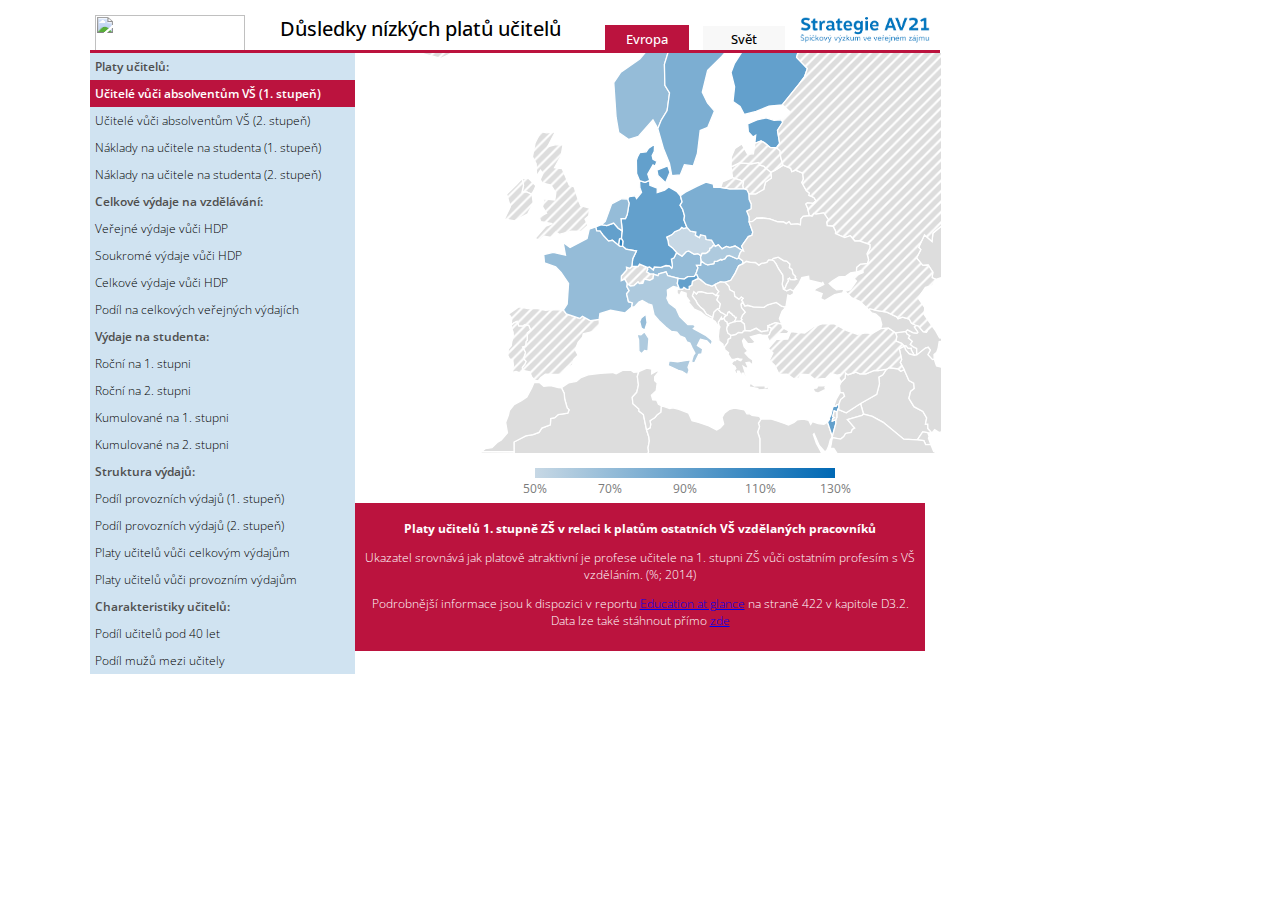
==== index.html @ c93b8571 "editace podle Dana" ====
﻿<html>
<head>
<meta charset="utf-8">
<title>IDEA pro volby - Důsledky nízkých platů učitelů</title>

<!-- loading jQuery and D3
<script type="text/javascript" src="https://code.jquery.com/jquery-3.1.1.min.js"></script>
<script type="text/javascript" src="https://d3js.org/d3.v4.min.js"></script>
 -->
<script type="text/javascript" src="jquery-3.1.1.js"></script>
<script type="text/javascript" src="d3.js"></script>


<!-- loading chart source code and data-->
<script type="text/javascript" src="data.js"></script>
<script type="text/javascript" src="src/chart.js"></script>


<!-- Google Font -->
<link href='https://fonts.googleapis.com/css?family=Open+Sans:300,400,700' rel='stylesheet' type='text/css'>

<!-- CSS files -->
<link rel="stylesheet" type="text/css" href="src/page.css">
<link rel="stylesheet" type="text/css" href="src/svg.css">

</head>
<body onload="LoadMap_First()">
	  <h1 id="title">Důsledky nízkých platů učitelů</h1>
  <!-- <h2 class="subtitle">First phase of McWages project</h2>
	<h3 class="credit">Interaktivní vizualizace postavená na datech organizace OECD</h3> -->

<a href="http://idea.cerge-ei.cz/" target="_blank"><img id="logo" src="IDEA.png"/></a>
<a href="http://av21.avcr.cz/" target="_blank"><img id="logo2" src="justStrategyWhite.png"/></a>
	<div id="controls">

		<div id="menu">
			<div id="divZoom">
				<a id="linkEurope" href="javascript:void(0);" onclick="TransformZoom(-2000,-1150,5, 'Evropa');" class="selected">Evropa</a>
				<a id="linkWorld" href="javascript:void(0);" onclick="TransformZoom(-59,-150,1.15, 'Svět');">Svět</a>
		</div>
	<div id='tltp'></div>

	</div>


</div>
<div id="verticalLine"></div>
<div id="main">
	<div id="sideMenu">
		<p>Platy učitelů: </p>
		<a id="a_relativeSalary1" href="javascript:void(0);" onclick="changeVar('relativeSalary1')">Učitelé vůči absolventům VŠ (1. stupeň)</a>
		<a id="a_relativeSalary2" href="javascript:void(0);" onclick="changeVar('relativeSalary2')">Učitelé vůči absolventům VŠ (2. stupeň)</a>
		<a id="a_teacherExp1" href="javascript:void(0);" onclick="changeVar('teacherExp1')">Náklady na učitele na studenta (1. stupeň)</a>
		<a id="a_teacherExp2" href="javascript:void(0);" onclick="changeVar('teacherExp2')">Náklady na učitele na studenta (2. stupeň)</a>
		<p>Celkové výdaje na vzdělávání: </p>
		<a id="a_publicExp" href="javascript:void(0);" onclick="changeVar('publicExp')">Veřejné výdaje vůči HDP</a>
		<a id="a_privateExp" href="javascript:void(0);" onclick="changeVar('privateExp')">Soukromé výdaje vůči HDP</a>
		<a id="a_totalExp" href="javascript:void(0);" onclick="changeVar('totalExp')">Celkové výdaje vůči HDP</a>
		<a id="a_educExpSh" href="javascript:void(0);" onclick="changeVar('educExpSh')">Podíl na celkových veřejných výdajích</a>
		<p>Výdaje na studenta: </p>
		<a id="a_studentYearExp1" href="javascript:void(0);" onclick="changeVar('studentYearExp1')">Roční na 1. stupni</a>
		<a id="a_studentYearExp2" href="javascript:void(0);" onclick="changeVar('studentYearExp2')">Roční na 2. stupni</a>
		<a id="a_studentCumExp1"  href="javascript:void(0);" onclick="changeVar('studentCumExp1')">Kumulované na 1. stupni</a>
		<a id="a_studentCumExp2" href="javascript:void(0);" onclick="changeVar('studentCumExp2')">Kumulované na 2. stupni</a>
		<p>Struktura výdajů: </p>
		<a id="a_currentExpSh1" href="javascript:void(0);" onclick="changeVar('currentExpSh1')">Podíl provozních výdajů (1. stupeň)</a>
		<a id="a_currentExpSh2" href="javascript:void(0);" onclick="changeVar('currentExpSh2')">Podíl provozních výdajů (2. stupeň)</a>
		<a id="a_teacherExpSh" href="javascript:void(0);" onclick="changeVar('teacherExpSh')">Platy učitelů vůči celkovým výdajům</a>
		<a id="a_teacherCurrentSh" href="javascript:void(0);" onclick="changeVar('teacherCurrentSh')">Platy učitelů vůči provozním výdajům</a>
		<p>Charakteristiky učitelů: </p>
		<a id="a_ageBelow40" href="javascript:void(0);" onclick="changeVar('ageBelow40')">Podíl učitelů pod 40 let</a>
		<!-- <a id="a_age30_39" href="javascript:void(0);" onclick="changeVar('age30_39')">Podíl učitelů 30 a 39 lety</a> -->
		<a id="a_maleSh" href="javascript:void(0);" onclick="changeVar('maleSh')">Podíl mužů mezi učitely</a>
	</div>

	<div id="chartContainer">


		<svg height="10" width="10" xmlns="http://www.w3.org/2000/svg" version="1.1">
			<defs>
				<pattern id="diagonalHatch" patternUnits="userSpaceOnUse" width="4" height="4">
				  <path d="M-1,1 l2,-2
				           M0,4 l4,-4
				           M3,5 l2,-2"
				        style="stroke:#DDDDDD; stroke-width:2" />
				</pattern>

			</defs>
		</svg>

	<div id="tltpflt"></div>
	<svg id="svgMap" viewBox="0 0 1024 768">
	<defs id="defs">
	</defs>

		<g id="gContainer" , style="{pointer-events:all;}]">
 		<rect id="container"></rect>
			<g id="mapGroup">
	    		<path id="AE" title="United Arab Emirates" class="state" d="M619.87,393.72L620.37,393.57L620.48,394.41L622.67,393.93L624.99,394.01L626.68,394.1L628.6,392.03L630.7,390.05L632.47,388.15L633,389.2L633.38,391.64L631.95,391.65L631.72,393.65L632.22,394.07L630.95,394.67L630.94,395.92L630.12,397.18L630.05,398.39L629.48,399.03L621.06,397.51L619.98,394.43z" />
	    		<path id="AF" title="Afghanistan" class="state"
				d="M646.88,356.9L649.74,358.2L651.85,357.74L652.44,356.19L654.65,355.67L656.23,354.62L656.79,351.83L659.15,351.15L659.59,349.9L660.92,350.84L661.76,350.95L663.32,350.98L665.44,351.72L666.29,352.14L668.32,351.02L669.27,351.69L670.17,350.09L671.85,350.16L672.28,349.64L672.58,348.21L673.79,346.98L675.3,347.78L675,348.87L675.85,349.04L675.58,351.99L676.69,353.14L677.67,352.4L678.92,352.06L680.66,350.49L682.59,350.75L685.49,350.75L685.99,351.76L684.35,352.15L682.93,352.8L679.71,353.2L676.7,353.93L675.06,355.44L675.72,356.9L676.05,358.6L674.65,360.03L674.77,361.33L674,362.55L671.33,362.44L672.43,364.66L670.65,365.51L669.46,367.51L669.61,369.49L668.51,370.41L667.48,370.11L665.33,370.54L665.03,371.45L662.94,371.45L661.38,373.29L661.28,376.04L657.63,377.37L655.68,377.09L655.11,377.79L653.44,377.39L650.63,377.87L645.94,376.23L648.48,373.3L648.25,371.2L646.13,370.65L645.91,368.56L644.99,365.92L646.19,364.09L644.97,363.6L645.74,361.15z" />
	    		<path id="AL" title="Albania" class="state" d="M532.98,334.66L532.63,335.93L533.03,337.52L534.19,338.42L534.13,339.39L533.22,339.93L533.05,341.12L531.75,342.88L531.27,342.63L531.22,341.83L529.66,340.6L529.42,338.85L529.66,336.32L530.04,335.16L529.57,334.57L529.38,333.38L530.6,331.51L530.77,332.23L531.53,331.89L532.13,332.91L532.8,333.29z" />
	    		<path id="AM" title="Armenia" class="state" d="M597.45,337.5L601.35,336.92L601.93,337.9L603,338.54L602.43,339.46L603.93,340.72L603.14,341.88L604.33,342.87L605.59,343.46L605.65,345.96L604.63,346.06L603.49,343.98L603.5,343.43L602.26,343.44L601.43,342.46L600.85,342.56L599.74,341.5L597.66,340.59L597.93,338.8z" />
	    		<path id="AO" title="Angola" class="state"
				d="M521.03,479.78l0.69,2.09l0.8,1.68l0.64,0.91l1.07,1.47l1.85,-0.23l0.93,-0.4l1.55,0.4l0.42,-0.7l0.7,-1.64l1.74,-0.11l0.15,-0.49l1.43,-0.01l-0.24,1.01l3.4,-0.02l0.05,1.77l0.57,1.09l-0.41,1.7l0.21,1.74l0.94,1.05l-0.15,3.37l0.69,-0.26l1.22,0.07l1.74,-0.42l1.28,0.17l0.3,0.88l-0.32,1.38l0.49,1.34l-0.42,1.07l0.24,0.99l-5.84,-0.04l-0.13,9.16l1.89,2.38l1.83,1.82l-5.15,1.19l-6.79,-0.41l-1.94,-1.4l-11.37,0.13l-0.42,0.21l-1.67,-1.32l-1.82,-0.09l-1.68,0.5l-1.35,0.56l-0.26,-1.83l0.39,-2.55l0.97,-2.65l0.15,-1.24l0.91,-2.59l0.67,-1.17l1.61,-1.87l0.9,-1.27l0.29,-2.11l-0.15,-1.61l-0.84,-1.01l-0.75,-1.72l-0.69,-1.69l0.15,-0.59l0.86,-1.12l-0.85,-2.72l-0.57,-1.88l-1.4,-1.77l0.27,-0.54l1.16,-0.38l0.81,0.05l0.98,-0.34L521.03,479.78zM510.12,479.24l-0.71,0.3l-0.75,-2.1l1.13,-1.21l0.85,-0.47l1.05,0.96l-1.02,0.59l-0.46,0.72L510.12,479.24z" />
	    		<path id="AR" title="Argentina" class="state"
				d="M291.6,648.91l-2.66,0.25l-1.43,-1.73l-1.69,-0.13l-3,0l0,-10.57l1.08,2.15l1.4,3.53l3.65,2.87l3.93,1.21L291.6,648.91zM293.1,526.47l1.65,2.18l1.09,-2.43l3.2,0.12l0.45,0.64l5.15,4.94l2.29,0.46l3.43,2.26l2.89,1.2l0.4,1.36l-2.76,4.73l2.83,0.85l3.15,0.48l2.22,-0.5l2.54,-2.4l0.46,-2.74l1.39,-0.59l1.41,1.79l-0.06,2.49l-2.36,1.73l-1.88,1.28l-3.16,3.08l-3.74,4.37l-0.7,2.59l-0.75,3.37l0.03,3.3l-0.61,0.74l-0.22,2.17l-0.19,1.76l3.56,2.91l-0.38,2.37l1.75,1.51l-0.14,1.7l-2.69,4.52l-4.16,1.91l-5.62,0.75l-3.08,-0.36l0.59,2.15l-0.57,2.72l0.52,1.85l-1.68,1.3l-2.87,0.51l-2.7,-1.35l-1.08,0.97l0.39,3.71l1.89,1.14l1.54,-1.19l0.84,1.96l-2.58,1.18l-2.25,2.38l-0.41,3.91l-0.66,2.11l-2.65,0.01l-2.2,2.04l-0.8,3.01l2.76,2.98l2.68,0.83l-0.96,3.73l-3.31,2.38l-1.82,5.03l-2.56,1.72l-1.15,2.06l0.91,4.64l1.87,2.63l-1.18,-0.23l-2.6,-0.71l-6.78,-0.61l-1.16,-2.63l0.05,-3.33l-1.87,0.28l-0.99,-1.6l-0.25,-4.6l2.15,-1.88l0.89,-2.68l-0.33,-2.11l1.49,-3.52l1.02,-5.35l-0.3,-2.33l1.22,-0.75l-0.3,-1.48l-1.3,-0.78l0.92,-1.63l-1.27,-1.46l-0.65,-4.4l1.13,-0.77l-0.47,-4.54l0.66,-3.75l0.75,-3.22l1.68,-1.3l-0.85,-3.46l-0.01,-3.22l2.12,-2.26l-0.06,-2.87l1.6,-3.31l0.01,-3.09l-0.73,-0.61l-1.29,-5.69l1.73,-3.34l-0.27,-3.11l1,-2.9l1.84,-2.96l1.98,-1.95l-0.84,-1.23l0.59,-1l-0.09,-5.14l3.05,-1.51l0.96,-3.16l-0.34,-0.76l2.34,-2.72L293.1,526.47z" />
	    		<path id="AT" title="Austria" class="state"
				d="M522.86,309.85L522.65,311.56L521.07,311.57L521.61,312.46L520.68,315.11L520.15,315.8L517.7,315.9L516.28,316.82L513.96,316.51L509.95,315.46L509.33,314.03L506.56,314.75L506.23,315.52L504.53,314.94L503.1,314.83L501.83,314.09L502.26,313.08L502.15,312.34L503,312.12L504.42,313.26L504.82,312.17L507.29,312.35L509.3,311.61L510.64,311.73L511.51,312.58L511.78,311.88L511.38,309.16L512.39,308.62L513.37,306.67L515.46,308.04L517.03,306.3L518.02,305.98L520.2,307.28L521.51,307.06L522.81,307.86L522.58,308.4z" />
	    		<path id="AU" title="Australia" class="state"
				d="M882.93,588.16l2.71,1.28l1.53,-0.51l2.19,-0.71l1.68,0.25l0.2,4.43l-0.96,1.3l-0.29,3.06l-0.98,-1.05l-1.95,2.67l-0.58,-0.21l-1.72,-0.12l-1.73,-3.28l-0.38,-2.5l-1.62,-3.25l0.07,-1.7L882.93,588.16zM877.78,502.1l1.01,2.25l1.8,-1.08l0.93,1.22l1.35,1.13l-0.29,1.28l0.6,2.48l0.43,1.45l0.71,0.35l0.76,2.5l-0.27,1.52l0.91,1.99l3.04,1.54l1.98,1.41l1.88,1.29l-0.37,0.72l1.6,1.87l1.09,3.25l1.12,-0.66l1.14,1.31l0.69,-0.46l0.48,3.21l1.99,1.87l1.3,1.17l2.19,2.49l0.79,2.49l0.07,1.77l-0.19,1.94l1.34,2.68l-0.16,2.81l-0.49,1.48l-0.76,2.87l0.06,1.86l-0.55,2.34l-1.24,3l-2.08,1.63l-1.02,2.59l-0.94,1.67l-0.83,2.93l-1.08,1.71l-0.71,2.58l-0.36,2.4l0.14,1.11l-1.61,1.22l-3.14,0.13l-2.59,1.45l-1.29,1.38l-1.69,1.54l-2.32,-1.58l-1.72,-0.63l0.44,-1.85l-1.53,0.67l-2.46,2.58l-2.42,-0.97l-1.59,-0.56l-1.6,-0.25l-2.71,-1.03l-1.81,-2.18l-0.52,-2.66l-0.65,-1.75l-1.38,-1.4l-2.7,-0.41l0.92,-1.66l-0.68,-2.52l-1.37,2.35l-2.5,0.63l1.47,-1.88l0.42,-1.95l1.08,-1.65l-0.22,-2.47l-2.28,2.85l-1.75,1.15l-1.07,2.69l-2.19,-1.4l0.09,-1.79l-1.75,-2.43l-1.48,-1.25l0.53,-0.77l-3.6,-2l-1.97,-0.09l-2.7,-1.6l-5.02,0.31l-3.63,1.18l-3.19,1.1l-2.68,-0.22l-2.97,1.7l-2.43,0.77l-0.54,1.75l-1.04,1.36l-2.38,0.08l-1.76,0.3l-2.48,-0.61l-2.02,0.37l-1.92,0.15l-1.67,1.8l-0.82,-0.15l-1.41,0.96l-1.35,1.08l-2.05,-0.13l-1.88,0l-2.97,-2.17l-1.51,-0.64l0.06,-1.93l1.39,-0.46l0.48,-0.76l-0.1,-1.2l0.34,-2.3l-0.31,-1.95l-1.48,-3.29l-0.46,-1.85l0.12,-1.83l-1.12,-2.08l-0.07,-0.93l-1.24,-1.26l-0.35,-2.47l-1.6,-2.48l-0.39,-1.33l1.23,1.35l-0.95,-2.88l1.39,0.9l0.83,1.2l-0.05,-1.59l-1.39,-2.43l-0.27,-0.97l-0.65,-0.92l0.3,-1.77l0.57,-0.75l0.38,-1.52l-0.3,-1.77l1.16,-2.17l0.21,2.29l1.18,-2.07l2.28,-1l1.37,-1.28l2.14,-1.1l1.27,-0.23l0.77,0.37l2.21,-1.11l1.7,-0.33l0.42,-0.65l0.74,-0.27l1.55,0.07l2.95,-0.87l1.52,-1.31l0.72,-1.58l1.64,-1.49l0.13,-1.17l0.07,-1.59l1.96,-2.47l1.18,2.51l1.19,-0.58l-1,-1.38l0.88,-1.41l1.24,0.63l0.34,-2.21l1.53,-1.42l0.68,-1.14l1.41,-0.49l0.04,-0.8l1.23,0.34l0.05,-0.72l1.23,-0.41l1.36,-0.39l2.07,1.32l1.56,1.71l1.75,0.02l1.78,0.27l-0.59,-1.58l1.34,-2.3l1.26,-0.75l-0.44,-0.71l1.22,-1.63l1.7,-1.01l1.43,0.34l2.36,-0.54l-0.05,-1.45l-2.05,-0.94l1.49,-0.41l1.86,0.7l1.49,1.17l2.36,0.73l0.8,-0.29l1.74,0.88l1.64,-0.82l1.05,0.25l0.66,-0.55l1.29,1.41l-0.75,1.53l-1.06,1.16l-0.96,0.1l0.33,1.15l-0.82,1.43l-1,1.41l0.2,0.81l2.23,1.6l2.16,0.93l1.44,1l2.03,1.72l0.79,0l1.47,0.75l0.43,0.9l2.68,0.99l1.85,-1l0.55,-1.57l0.57,-1.29l0.35,-1.59l0.85,-2.3l-0.39,-1.39l0.2,-0.84l-0.32,-1.64l0.37,-2.16l0.54,-0.58l-0.44,-0.95l0.68,-1.51l0.53,-1.56l0.07,-0.81l1.04,-1.06l0.79,1.39l0.19,1.78l0.7,0.34l0.12,1.2l1.02,1.45l0.21,1.62L877.78,502.1z" />
	    		<path id="AZ" title="Azerbaijan" class="state"
				d="M601.43,342.46l0.83,0.97l1.24,-0.01l-0.01,0.56l1.14,2.08l-1.92,-0.48l-1.42,-1.66l-0.44,-1.37L601.43,342.46zM608.08,337.03l1.24,0.25l0.48,-0.95l1.67,-1.51l1.47,1.97l1.43,2.62l1.31,0.17l0.86,0.99l-2.31,0.29l-0.49,2.82l-0.48,1.26l-1.03,0.84l0.08,1.77l-0.7,0.18l-1.75,-1.87l0.97,-1.78l-0.83,-1.06l-1.05,0.27l-3.31,2.66l-0.06,-2.5l-1.26,-0.59l-1.19,-0.99l0.79,-1.16l-1.49,-1.26l0.56,-0.92l-1.07,-0.64l-0.58,-0.97l0.69,-0.61l2.09,1.07l1.51,0.22l0.38,-0.43l-1.38,-2.02l0.73,-0.52l0.79,0.13L608.08,337.03z" />
	    		<path id="BA" title="Bosnia and Herzegovina" class="state" d="M528.54,323.11L529.56,323.1L528.86,324.82L530.21,326.32L529.8,328.14L529.14,328.31L528.61,328.67L527.7,329.56L527.29,331.66L524.81,330.22L523.75,328.61L522.68,327.76L521.39,326.31L520.79,325.1L519.41,323.27L520,321.63L521.01,322.54L521.61,321.72L522.92,321.63L525.33,322.29L527.27,322.23z" />
	    		<path id="BD" title="Bangladesh" class="state"
				d="M735.09,400.41L735.04,402.56L734.06,402.1L734.24,404.51L733.44,402.95L733.28,401.43L732.74,399.98L731.57,398.22L728.99,398.1L729.25,399.35L728.37,401.02L727.17,400.41L726.76,400.96L725.97,400.63L724.89,400.36L724.45,397.88L723.48,395.6L723.95,393.76L722.23,392.94L722.85,391.82L724.6,390.67L722.58,389.04L723.57,386.93L725.79,388.27L727.13,388.43L727.38,390.58L730.04,391L732.65,390.95L734.26,391.48L732.97,394.07L731.71,394.25L730.85,395.98L732.38,397.56L732.84,395.62L733.62,395.61z" />
	    		<path id="BE" title="Belgium" class="state" d="M484.55,295.91L486.6,296.26L489.2,295.33L490.97,297.28L492.52,298.32L492.2,301.29L491.47,301.45L491.16,303.88L488.71,301.91L487.27,302.25L485.31,300.19L484.01,298.42L482.71,298.35L482.3,296.79z" />
	    		<path id="BF" title="Burkina Faso" class="state"
				d="M467.33,436.4L465.41,435.67L464.09,435.78L463.11,436.49L461.85,435.89L461.36,434.96L460.1,434.34L459.91,432.7L460.68,431.49L460.61,430.53L462.84,428.17L463.25,426.21L464.02,425.51L465.38,425.89L466.55,425.31L466.93,424.57L469.11,423.29L469.64,422.39L472.26,421.19L473.81,420.78L474.51,421.33L476.3,421.32L476.08,422.72L476.46,424.03L478.04,425.9L478.12,427.28L481.36,427.93L481.29,429.88L480.68,430.74L479.31,431L478.74,432.24L477.78,432.56L475.32,432.5L474.02,432.28L473.12,432.74L471.88,432.53L467.01,432.66L466.94,434.27z" />
	    		<path id="BG" title="Bulgaria" class="state"
				d="M538.78,325.56L539.59,327.16L540.67,326.87L542.83,327.48L546.95,327.68L548.34,326.69L551.64,325.79L553.68,327.2L555.33,327.61L553.87,329.2L552.85,331.93L553.75,334.09L551.34,333.58L548.48,334.76L548.45,336.62L545.9,336.97L543.93,335.67L541.68,336.7L539.61,336.59L539.41,334.12L538,332.91L538.47,332.37L538.16,331.92L538.63,330.71L539.7,329.52L538.34,327.86L538.09,326.44z" />
	    		<path id="BI" title="Burundi" class="state" d="M557.52,475.93L557.34,472.56L556.63,471.3L558.34,471.52L559.2,469.93L560.69,470.11L560.85,471.21L561.45,471.84L561.48,472.75L560.79,473.33L559.69,474.79L558.68,475.8z" />
	    		<path id="BJ" title="Benin" class="state" d="M482.8,445.92L480.48,446.25L479.79,444.31L479.92,437.85L479.35,437.27L479.25,435.88L478.27,434.89L477.42,434.06L477.78,432.56L478.74,432.24L479.31,431L480.68,430.74L481.29,429.88L482.23,429.05L483.24,429.04L485.38,430.68L485.27,431.63L485.9,433.31L485.35,434.45L485.64,435.21L484.28,436.96L483.42,437.83L482.89,439.6L482.96,441.39z" />
	    		<path id="BN" title="Brunei Darussalam" class="state" d="M795.46,450.77L796.57,449.72L798.96,448.19L798.83,449.57L798.67,451.35L797.33,451.26L796.74,452.21z" />
	    		<path id="BO" title="Bolivia" class="state"
				d="M299.04,526.35L295.84,526.22L294.75,528.65L293.1,526.47L289.43,525.74L287.1,528.46L285.07,528.87L283.97,524.72L282.47,521.38L283.35,518.51L281.88,517.26L281.51,515.14L280.13,513.14L281.9,510L280.69,507.56L281.34,506.59L280.83,505.52L281.93,504.08L281.99,501.64L282.12,499.62L282.73,498.66L280.3,494.08L282.39,494.32L283.83,494.25L284.46,493.4L286.91,492.25L288.38,491.19L292.05,490.71L291.76,492.83L292.1,493.92L291.87,495.82L294.92,498.37L298.06,498.84L299.16,499.91L301.06,500.48L302.22,501.31L303.98,501.28L305.61,502.13L305.73,503.79L306.28,504.63L306.32,505.88L305.5,505.92L306.58,509.29L311.95,509.41L311.54,511.09L311.84,512.24L313.37,513.06L314.04,514.88L313.54,517.2L312.77,518.49L313.04,520.18L312.16,520.79L312.12,519.88L309.5,518.37L306.9,518.32L302.01,519.18L300.67,521.8L300.6,523.4L299.49,526.99z" />
	    		<path id="BR" title="Brazil" class="state"
				d="M313.68,551.79L317.42,547.42L320.59,544.34L322.47,543.06L324.83,541.33L324.89,538.84L323.48,537.05L322.09,537.64L322.64,535.86L323.02,534.04L323.02,532.36L322.01,531.81L320.96,532.3L319.92,532.17L319.59,530.99L319.33,528.22L318.8,527.32L316.91,526.5L315.77,527.09L312.81,526.51L312.99,522.45L312.16,520.79L313.04,520.18L312.77,518.49L313.54,517.2L314.04,514.88L313.37,513.06L311.84,512.24L311.54,511.09L311.95,509.41L306.58,509.29L305.5,505.92L306.32,505.88L306.28,504.63L305.73,503.79L305.61,502.13L303.98,501.28L302.22,501.31L301.06,500.48L299.16,499.91L298.06,498.84L294.92,498.37L291.87,495.82L292.1,493.92L291.76,492.83L292.05,490.71L288.38,491.19L286.91,492.25L284.46,493.4L283.83,494.25L282.39,494.32L280.3,494.08L278.72,494.57L277.44,494.24L277.63,489.94L275.33,491.6L272.86,491.53L271.8,490.02L269.94,489.86L270.53,488.65L268.97,486.93L267.8,484.4L268.54,483.89L268.54,482.7L270.24,481.89L269.96,480.38L270.67,479.4L270.88,478.1L274.08,476.19L276.38,475.66L276.75,475.24L279.28,475.37L280.54,467.72L280.61,466.51L280.17,464.92L278.93,463.9L278.94,461.88L280.52,461.42L281.08,461.71L281.17,460.64L279.53,460.35L279.5,458.61L284.96,458.67L285.89,457.71L286.67,458.59L287.21,460.24L287.74,459.89L289.29,461.37L291.47,461.19L292.01,460.33L294.09,459.68L295.25,459.23L295.57,458.05L297.58,457.25L297.42,456.67L295.05,456.43L294.66,454.67L294.77,452.8L293.52,452.08L294.04,451.82L296.12,452.18L298.35,452.88L299.16,452.22L301.17,451.78L304.31,450.74L305.34,449.67L304.96,448.88L306.42,448.76L307.08,449.4L306.71,450.63L307.67,451.05L308.32,452.35L307.54,453.33L307.09,455.71L307.81,457.12L308.01,458.41L309.74,459.71L311.12,459.85L311.43,459.31L312.31,459.19L313.58,458.7L314.49,457.96L316.04,458.19L316.72,458.09L318.25,458.32L318.5,457.75L318.03,457.2L318.31,456.39L319.44,456.64L320.77,456.35L322.37,456.94L323.6,457.52L324.47,456.76L325.09,456.88L325.48,457.67L326.82,457.47L327.89,456.41L328.75,454.35L330.41,451.8L331.37,451.67L332.06,453.21L333.63,458.09L335.13,458.55L335.21,460.47L333.1,462.76L333.97,463.6L338.93,464.04L339.03,466.83L341.16,465L344.69,466.01L349.34,467.71L350.71,469.34L350.25,470.88L353.51,470.02L358.97,471.5L363.16,471.39L367.3,473.7L370.88,476.83L373.04,477.63L375.44,477.75L376.46,478.63L377.41,482.2L377.88,483.89L376.76,488.55L375.33,490.39L371.38,494.33L369.59,497.54L367.52,500.02L366.82,500.08L366.03,502.18L366.23,507.58L365.45,512.06L365.15,513.99L364.27,515.14L363.77,519.08L360.93,522.96L360.45,526.05L358.18,527.36L357.52,529.17L354.48,529.16L350.07,530.33L348.09,531.68L344.95,532.57L341.65,535.01L339.28,538.07L338.87,540.39L339.34,542.12L338.81,545.3L338.18,546.85L336.22,548.6L333.11,554.28L330.64,556.87L328.73,558.41L327.46,561.57L325.6,563.48L324.82,561.58L326.06,560.01L324.44,557.76L322.24,555.94L319.35,553.86L318.31,553.95L315.5,551.45z" />
	    		<path id="BS" title="Bahamas" class="state" d="M257.86,395.2l-0.69,0.15l-0.71,-1.76l-1.05,-0.89l0.61,-1.95l0.84,0.12l0.98,2.55L257.86,395.2zM257.06,386.51l-3.06,0.5l-0.2,-1.15l1.32,-0.25l1.85,0.09L257.06,386.51zM259.36,386.48l-0.48,2.21l-0.52,-0.4l0.05,-1.63l-1.26,-1.23l-0.01,-0.36L259.36,386.48z" />
	    		<path id="BT" title="Bhutan" class="state" d="M732.36,382.78L733.5,383.78L733.3,385.71L731.01,385.8L728.65,385.59L726.88,386.08L724.33,384.89L724.28,384.26L726.13,381.92L727.64,381.12L729.65,381.85L731.13,381.93z" />
	    		<path id="BW" title="Botswana" class="state"
				d="M547.17,515.95L547.73,516.47L548.62,518.18L551.79,521.43L552.99,521.75L553,522.8L553.82,524.7L555.99,525.16L557.78,526.52L553.81,528.74L551.29,531L550.36,533.03L549.52,534.18L547.99,534.43L547.5,535.9L547.21,536.86L545.42,537.58L543.14,537.43L541.8,536.57L540.62,536.19L539.25,536.91L538.56,538.39L537.23,539.32L535.83,540.71L533.82,541.03L533.2,539.94L533.46,538.04L531.79,535.11L531.04,534.65L531.04,525.79L533.8,525.68L533.88,515.11L535.97,515.02L540.29,513.99L541.37,515.2L543.15,514.05L544.01,514.04L545.59,513.38L546.09,513.6z" />
	    		<path id="BY" title="Belarus" class="state"
				d="M541.1,284.07L543.81,284.11L546.85,282.31L547.5,279.59L549.8,278.02L549.54,275.82L551.24,274.98L554.26,273.05L557.21,274.31L557.61,275.54L559.08,274.95L561.82,276.13L562.09,278.44L561.49,279.76L563.25,282.91L564.39,283.78L564.22,284.64L566.11,285.47L566.92,286.72L565.83,287.74L563.57,287.58L563.03,288.02L563.69,289.56L564.38,292.49L561.97,292.76L561.11,293.76L560.92,296.02L559.81,295.59L557.28,295.81L556.54,294.76L555.49,295.54L554.44,294.89L552.23,294.8L549.1,293.72L546.27,293.36L544.1,293.46L542.56,294.69L541.22,294.86L541.17,292.85L540.3,290.73L541.98,289.79L542,287.94L541.22,286.16z" />
	    		<path id="BZ" title="Belize" class="state" d="M225.31,412.96L225.29,412.53L225.63,412.39L226.14,412.74L227.14,410.97L227.67,410.93L227.68,411.36L228.21,411.37L228.17,412.17L227.71,413.44L227.96,413.89L227.67,414.94L227.84,415.21L227.52,416.68L226.97,417.46L226.46,417.55L225.9,418.55L225.07,418.55L225.29,415.27z" />
	    		<path id="CA" title="Canada" class="state"
				d="M198.93,96.23l-0.22,-5.9l3.63,0.58l1.63,0.96l3.35,4.92l-0.76,4.97l-4.15,2.77l-2.28,-3.12L198.93,96.23zM212.14,108.88l0.33,-1.49l-1.97,-2.45l-5.65,-0.19l0.75,3.68l5.25,0.83L212.14,108.88zM248.49,155.83l3.08,5.1l0.81,0.57l3.07,-1.27l3.02,0.2l2.98,0.28l-0.25,-2.64l-4.84,-5.38l-6.42,-1.08l-1.35,0.67L248.49,155.83zM183.06,93.13l-2.71,4.19l6.24,0.52l4.61,4.44l4.58,1.5l-1.09,-5.68l-2.14,-6.73l-7.58,-5.35l-5.5,-2.04l0.2,5.69L183.06,93.13zM208.96,82.89l5.13,-0.12l-2.22,4l-0.04,5.3l3.01,5.76l5.81,1.77l4.96,-0.99l5.18,-10.73l3.85,-4.45l-3.38,-4.97l-2.21,-10.65l-4.6,-3.19l-4.72,-3.68l-3.58,-9.56l-6.52,0.94l1.23,4.15l-2.87,1.25l-1.94,5.32l-1.94,7.46l1.78,7.26L208.96,82.89zM145.21,136.27l3.92,1.95l12.67,-1.3l-5.82,4.77l0.36,3.43l4.26,-0.24l7.07,-4.58l9.5,-1.67l1.71,-5.22l-0.49,-5.57l-2.94,-0.5l-2.5,1.93l-1.1,-4.13l-0.95,-5.7l-2.9,-1.42l-2.57,4.41l4.01,11.05l-4.9,-0.85l-4.98,-6.79l-7.89,-4l-2.64,3.32L145.21,136.27zM167.77,94.21l-3.65,-2.9l-1.5,-0.66l-2.88,4.28l-0.05,2l4.66,0.01L167.77,94.21zM166.31,106.56l0.93,-3.99l-3.95,-2.12l-4.09,1.39l-2.27,4.26l4.16,4.21L166.31,106.56zM195.4,139.8l4.62,-1.11l1.28,-8.25l-0.09,-5.95l-2.14,-5.56l-0.22,1.6l-3.94,-0.7l-4.22,4.09l-3.02,-0.37l0.18,8.92l4.6,-0.87l-0.06,6.47L195.4,139.8zM192.12,185.41l-5.06,-3.93l-4.71,-4.21l-0.87,-6.18l-1.76,-8.92l-3.14,-3.84l-2.79,-1.55l-2.47,1.42l1.99,9.59l-1.41,3.73l-2.29,-8.98l-2.56,-3.11l-3.17,4.81l-3.9,-4.76l-6.24,2.87l1.4,-4.46l-2.87,-1.87l-7.51,5.84l-1.95,3.71l-2.35,6.77l4.9,2.32l4.33,-0.12l-6.5,3.46l1.48,3.13l3.98,0.17l5.99,-0.67l5.42,1.96l-3.66,1.44l-3.95,-0.37l-4.33,1.41l-1.87,0.87l3.45,6.35l2.49,-0.88l3.83,2.15l1.52,3.65l4.99,-0.73l7.1,-1.16l5.26,-2.65l3.26,-0.48l4.82,2.12l5.07,1.22l0.94,-2.86l-1.79,-3.05l4.6,-0.64L192.12,185.41zM199.86,184.43l-1.96,3.54l-2.47,2.49l3.83,3.54l2.28,-0.85l3.78,2.36l1.74,-2.73l-1.71,-3.03l-0.84,-1.53l-1.68,-1.46L199.86,184.43zM182.25,154.98l-2.13,-2.17l-3.76,0.4l-0.95,1.38l4.37,6.75L182.25,154.98zM210.94,168.15l3.01,-6.93l3.34,-1.85l4.19,-8.74l-5.36,-2.47l-5.84,-0.36l-2.78,2.77l-1.47,4.23l-0.04,4.82l1.75,8.19L210.94,168.15zM228.09,145.15l5.76,-0.18l8.04,-1.61l3.59,1.28l4.18,-2.26l1.75,-2.84l-0.63,-4.52l-3,-4.23l-4.56,-0.8l-5.71,0.97l-4.46,2.44l-4.09,-0.94l-3.78,-0.5l-1.78,-2.7l-3.22,-2.61l0.64,-4.43l-2.42,-3.98l-5.52,0.03l-3.11,-3.99l-5.78,-0.8l-1.06,5.1l3.25,3.74l5.8,1.45l2.81,5.09l0.34,5.6l0.97,5.99l7.45,3.42L228.09,145.15zM139.07,126.88l5.21,-5.05l2.62,-0.59l2.16,-4.23l0.38,-9.77l-3.85,1.91l-4.3,-0.18l-5.76,8.19l-4.76,8.98l3.8,2.51L139.07,126.88zM211.25,143.05l1.53,-4.14l-1.02,-3.46l-2.45,-3.92l-4.03,3.02l-1.49,4.92l3.4,2.79L211.25,143.05zM202.94,154.49l-0.73,-2.88l-5,1.26l-3.34,-2.11l-3.32,4.8l3.09,6.28l-5.72,-1.17l-0.06,3.01l6.97,7.05l1.94,3.38l2.7,0.73l4.6,-3.41l0.5,-8.21l-4.24,-4.07L202.94,154.49zM128.95,308.23l-1.16,-2.34l-2.8,-1.77l-1.39,-2.05l-0.95,-1.5l-2.64,-0.46l-1.72,-0.67l-2.94,-0.96l-0.24,1.02l1.08,2.38l2.89,0.78l0.5,1.23l2.51,1.5l0.84,1.51l4.6,1.92L128.95,308.23zM250.65,230.6l-2,-2.11l-2.06,0.5l-0.25,-3.06l-3.21,-2.04l-3.07,-2.27l-1.63,-1.75l-1.43,1.03l-0.52,-2.96l-2.03,-0.55l-0.96,6.13l-0.36,5.11l-2.44,3.14l3.8,-0.6l0.96,3.65l3.99,-3.23l2.78,-3.38l1.57,2.86l4.36,1.51L250.65,230.6zM130.12,178.05l7.38,-4.18V170l3.48,-6.41l6.88,-6.69l3.52,-2.47l-3.01,-4.2l-2.72,-2.95l-7.16,-0.57l-4,-2.16l-9.48,1.63l2.74,6.23l-2.43,6.43l-1.94,6.87l-1.2,3.86l6.47,4.69L130.12,178.05zM264.36,205.36l0.32,-1.01l-0.03,-3.17l-2.19,-2.08l-2.57,1.05l-1.19,4.17l0.7,3.56l3.14,-0.36L264.36,205.36zM288.18,212.9l4.41,6.6l3.45,2.85l4.92,-7.87l0.87,-4.93l-4.41,-0.47l-4.03,-6.7l-4.45,-1.64l-6.6,-4.97l5.15,-3.63l-2.65,-7.54l-2.44,-3.35l-6.77,-3.35l-2.92,-5.55l-5.21,1.99l-0.36,-3.86l-3.86,-4.32l-6.22,-4.71l-2.65,3.71l-5.55,2.66l0.42,-6.06l-4.81,-10.05l-7.11,4.06l-2.59,7.7l-2.21,-5.92l2.06,-6.37l-7.24,2.65l-2.88,3.99l-2.15,8.42l0.89,9.05l3.98,0.04l-2.93,3.92l2.33,2.96l4.55,1.25l5.93,2.42l10.2,1.82l5.08,-1.04l1.5,-2.42l2.21,2.79l2.47,0.46l2.97,4.96l-1.8,1.98l5.68,2.63l4.29,3.68l1.08,2.55l0.77,3.24l-3.63,6.93l-0.98,3.44l0.94,2.42l-5.77,0.86l-5.27,0.12l-1.85,4.87l2.37,2.23l8.11,-1.03l-0.04,-1.89l4.08,3.15l4.18,3.28l-0.98,1.77l3.4,3.02l6.02,3.53l7.6,2.39l-0.46,-2.09l-2.92,-3.67l-3.96,-5.37l7.03,5l3.54,1.66l0.97,-4.44l-1.82,-6.3l-1.16,-1.73l-3.81,-3.03l-2.95,-3.91l0.35,-3.94L288.18,212.9zM222.35,51.34l2.34,7.29l4.96,5.88l9.81,-1.09l6.31,1.97l-4.38,6.05l-2.21,-1.78l-7.66,-0.71l1.19,8.31l3.96,6.04l-0.8,5.2l-4.97,3.46l-2.27,5.47l4.55,2.65l3.82,8.55l-7.5,-5.7l-1.71,0.94l1.38,9.38l-5.18,2.83l0.35,5.85l5.3,0.63l4.17,1.44l8.24,-1.84l7.33,3.27l7.49,-7.19l-0.06,-3.02l-4.79,0.48l-0.39,-2.84l3.92,-3.83l1.33,-5.15l4.33,-3.83l2.66,-4.76l-2.32,-7.1l1.94,-2.65l-3.86,-1.89l8.49,-1.63l1.79,-3.15l5.78,-2.6l4.8,-13.47l4.57,-4.94l6.62,-11.12l-6.1,0.1l2.54,-4.3l6.78,-3.99l6.84,-8.9l0.12,-5.73l-5.13,-6.04l-6.02,-2.93l-7.49,-1.82l-6.07,-1.49l-6.07,-1.5l-8.1,3.98l-1.49,-2.53l-8.57,0.98l-5.03,2.57l-3.7,3.65l-2.13,11.74L239,24.52l-3.48,-1.14l-4.12,7.97l-5.5,3.35l-3.27,0.66l-4.17,3.84l0.61,6.65L222.35,51.34zM296.75,316.34l-0.98,-1.98l-1.06,1.26l0.7,1.36l3.56,1.71l1.04,-0.26l1.38,-1.66l-2.6,0.11L296.75,316.34zM239.75,238.48l0.61,1.63l1.98,0.14l3.28,-3.34l0.06,-1.19l-3.85,-0.06L239.75,238.48zM301.88,304.92l-2.87,-1.8l-3.69,-1.09l-0.97,0.37l2.61,2.04l3.63,1.34l1.36,-0.08L301.88,304.92zM326.76,309.71l-0.36,-2.24l-1.96,0.72l0.87,-3.11l-2.8,-1.32l-1.29,1.05l-2.49,-1.18l0.98,-1.51l-1.88,-0.93l-1.83,1.47l1.86,-3.82l1.5,-2.8l0.54,-1.22l-1.3,-0.2l-2.43,1.55l-1.74,2.53l-2.9,6.92l-2.35,2.56l1.22,1.14l-1.75,1.47l0.43,1.23l5.44,0.13l3.01,-0.25l2.69,1.01l-1.98,1.93l1.67,0.14l3.25,-3.58l0.78,0.53l-0.61,3.37l1.84,0.77l1.27,-0.15l1.18,-3.61L326.76,309.71zM305.57,314.47l-2.81,4.56l-4.63,0.58l-3.64,-2.01l-0.92,-3.07l-0.89,-4.46l2.65,-2.83l-2.48,-2.09l-4.19,0.43l-5.88,3.53l-4.5,5.45l-2.38,0.67l3.23,-3.8l4.04,-5.57l3.57,-1.9l2.35,-3.11l2.9,-0.3l4.21,0.03l6,0.92l4.74,-0.71l3.53,-3.62l4.62,-1.59l2.01,-1.58l2.04,-1.71l-0.2,-5.19l-1.13,-1.77l-2.18,-0.63l-1.11,-4.05l-1.8,-1.55l-4.47,-1.26l-2.52,-2.82l-3.73,-2.83l1.13,-3.2l-3.1,-6.26l-3.65,-6.89l-2.18,-4.98l-1.86,2.61l-2.68,6.05l-4.06,2.97l-2.03,-3.16l-2.56,-0.85l-0.93,-6.99l0.08,-4.8l-5,-0.44l-0.85,-2.27l-3.45,-3.44l-2.61,-2.04l-2.32,1.58l-2.88,-0.58l-4.81,-1.65l-1.95,1.4l0.94,9.18l1.22,5.12l-3.31,5.75l3.41,4.02l1.9,4.44l0.23,3.42l-1.55,3.5l-3.18,3.46l-4.49,2.28l1.98,2.53l1.46,7.4l-1.52,4.68l-2.16,1.46l-4.17,-4.28l-2.03,-5.17l-0.87,-4.76l0.46,-4.19l-3.05,-0.47l-4.63,-0.28l-2.97,-2.08l-3.51,-1.37l-2.01,-2.38l-2.8,-1.94l-5.21,-2.23l-3.92,1.02l-1.31,-3.95l-1.26,-4.99l-4.12,-0.9l0.15,-6.41l1.09,-4.48l3.04,-6.6l3.43,-4.9l3.26,-0.77l0.19,-4.05l2.21,-2.68l4.01,-0.42l3.25,-4.39l0.82,-2.9l2.7,-5.73l0.84,-3.5l2.9,2.11l3.9,-1.08l5.49,-4.96l0.36,-3.54l-1.98,-3.98l2.09,-4.06l-0.17,-3.87l-3.76,-3.95l-4.14,-1.19l-3.98,-0.62l-0.15,8.71l-2.04,6.56l-2.93,5.3l-2.71,-4.95l0.84,-5.61l-3.35,-5.02l-3.75,6.09l0.01,-7.99l-5.21,-1.63l2.49,-4.01l-3.81,-9.59l-2.84,-3.91l-3.7,-1.44l-3.32,6.43l-0.22,9.34l3.27,3.29l3,4.91l-1.27,7.71l-2.26,-0.2l-1.78,5.88l0.02,-7l-4.34,-2.58l-2.49,1.33l0.32,4.67l-4.09,-0.18l-4.35,1.17l-4.95,-3.35l-3.13,0.6l-2.82,-4.11l-2.26,-1.84l-2.24,0.77l-3.41,0.35l-1.81,2.61l2.86,3.19l-3.05,3.72l-2.99,-4.42l-2.39,1.3l-7.57,0.87l-5.07,-1.59l3.94,-3.74l-3.78,-3.9l-2.75,0.5l-3.86,-1.32l-6.56,-2.89l-4.29,-3.37l-3.4,-0.47l-1.06,2.36l-3.44,1.31l-0.38,-6.15l-3.73,5.5l-4.74,-7.32l-1.94,-0.89l-0.63,3.91l-2.09,1.9l-1.93,-3.39l-4.59,2.05l-4.2,3.55l-4.17,-0.98l-3.4,2.5l-2.46,3.28l-2.92,-0.72l-4.41,-3.8l-5.23,-1.94l-0.02,27.65l-0.01,35.43l2.76,0.17l2.73,1.56l1.96,2.44l2.49,3.6l2.73,-3.05l2.81,-1.79l1.49,2.85l1.89,2.23l2.57,2.42l1.75,3.79l2.87,5.88l4.77,3.2l0.08,3.12l-1.56,2.35l0.06,2.48l3.39,3.45l0.49,3.76l3.59,1.96l-0.4,2.79l1.56,3.96l5.08,1.82l2,1.89l5.43,4.23l0.38,0.01h7.96h8.32h2.76h8.55h8.27h8.41l8.42,0l9.53,0l9.59,0l5.8,0l0.01,-1.64l0.95,-0.02l0.5,2.35l0.87,0.72l1.96,0.26l2.86,0.67l2.72,1.3l2.27,-0.55l3.45,1.09l1.14,-1.66l1.59,-0.66l0.62,-1.03l0.63,-0.55l2.61,0.86l1.93,0.1l0.67,0.57l0.94,2.38l3.15,0.63l-0.49,1.18l1.11,1.21l-0.48,1.56l1.18,0.51l-0.59,1.37l0.75,0.13l0.53,-0.6l0.55,0.9l2.1,0.5l2.13,0.04l2.27,0.41l2.51,0.78l0.91,1.26l1.82,3.04l-0.9,1.3l-2.28,-0.54l-1.42,-2.44l0.36,2.49l-1.34,2.17l0.15,1.84l-0.23,1.07l-1.81,1.27l-1.32,2.09l-0.62,1.32l1.54,0.24l2.08,-1.2l1.23,-1.06l0.83,-0.17l1.54,0.38l0.75,-0.59l1.37,-0.48l2.44,-0.47v0l0,0l-0.25,-1.15l-0.13,0.04l-0.86,0.2l-1.12,-0.36l0.84,-1.32l0.85,-0.46l1.98,-0.56l2.37,-0.53l1.24,0.73l0.78,-0.85l0.89,-0.54l0.6,0.29l0.03,0.06l2.87,-2.73l1.27,-0.73l4.26,-0.03l5.17,0l0.28,-0.98l0.9,-0.2l1.19,-0.62l1,-1.82l0.86,-3.15l2.14,-3.1l0.93,1.08l1.88,-0.7l1.25,1.19l0,5.52l1.83,2.25l3.12,-0.48l4.49,-0.13l-4.87,3.26l0.11,3.29l2.13,0.28l3.13,-2.79l2.78,-1.58l6.21,-2.35l3.47,-2.62l-1.81,-1.46L305.57,314.47zM251.91,243.37l1.1,-3.12l-0.71,-1.23l-1.15,-0.13l-1.08,1.8l-0.13,0.41l0.74,1.77L251.91,243.37zM109.25,279.8L109.25,279.8l1.56,-2.35L109.25,279.8zM105.85,283.09l-2.69,0.38l-1.32,-0.62l-0.17,1.52l0.52,2.07l1.42,1.46l1.04,2.13l1.69,2.1l1.12,0.01l-2.44,-3.7L105.85,283.09z" />
	    		<path id="CD" title="Democratic Republic of Congo" class="state"
				d="M561.71,453.61L561.54,456.87L562.66,457.24L561.76,458.23L560.68,458.97L559.61,460.43L559.02,461.72L558.86,463.96L558.21,465.02L558.19,467.12L557.38,467.9L557.28,469.56L556.89,469.77L556.63,471.3L557.34,472.56L557.52,475.93L558.02,478.5L557.74,479.96L558.3,481.58L559.93,483.15L561.44,486.7L560.34,486.41L556.57,486.89L555.82,487.22L555.02,489.02L555.65,490.27L555.15,493.62L554.8,496.47L555.56,496.98L557.52,498.08L558.29,497.57L558.53,500.65L556.38,500.62L555.23,499.05L554.2,497.83L552.05,497.43L551.42,495.94L549.7,496.84L547.46,496.44L546.52,495.15L544.74,494.89L543.43,494.96L543.27,494.08L542.3,494.01L541.02,493.84L539.29,494.26L538.07,494.19L537.37,494.45L537.52,491.08L536.59,490.03L536.38,488.3L536.79,486.6L536.23,485.51L536.18,483.75L532.77,483.77L533.02,482.76L531.59,482.77L531.44,483.26L529.7,483.37L528.99,485L528.57,485.71L527.02,485.31L526.1,485.71L524.24,485.93L523.17,484.46L522.53,483.55L521.72,481.87L521.03,479.78L512.76,479.75L511.77,480.08L510.96,480.03L509.8,480.41L509.41,479.54L510.12,479.24L510.21,478.02L510.67,477.3L511.69,476.72L512.43,477L513.39,475.93L514.91,475.96L515.09,476.75L516.14,477.25L517.79,475.49L519.42,474.13L520.13,473.24L520.04,470.94L521.26,468.23L522.54,466.8L524.39,465.46L524.71,464.57L524.78,463.55L525.24,462.58L525.09,461L525.44,458.53L525.99,456.79L526.83,455.3L526.99,453.62L527.24,451.67L528.34,450.25L529.84,449.35L532.15,450.3L533.93,451.33L535.98,451.61L538.07,452.15L538.91,450.47L539.3,450.25L540.57,450.53L543.7,449.14L544.8,449.73L545.71,449.65L546.13,448.97L547.17,448.73L549.28,449.02L551.08,449.08L552.01,448.79L553.7,451.1L554.96,451.43L555.71,450.96L557.01,451.15L558.57,450.56L559.24,451.75z" />
	    		<path id="CF" title="Central African Republic" class="state"
				d="M518.09,442.66L520.41,442.44L520.93,441.72L521.39,441.78L522.09,442.41L525.62,441.34L526.81,440.24L528.28,439.25L528,438.26L528.79,438L531.5,438.18L534.14,436.87L536.16,433.78L537.59,432.64L539.36,432.15L539.68,433.37L541.3,435.14L541.3,436.29L540.85,437.47L541.03,438.34L542,439.15L544.14,440.39L545.67,441.52L545.7,442.44L547.58,443.9L548.75,445.11L549.46,446.79L551.56,447.9L552.01,448.79L551.08,449.08L549.28,449.02L547.17,448.73L546.13,448.97L545.71,449.65L544.8,449.73L543.7,449.14L540.57,450.53L539.3,450.25L538.91,450.47L538.07,452.15L535.98,451.61L533.93,451.33L532.15,450.3L529.84,449.35L528.34,450.25L527.24,451.67L526.99,453.62L525.19,453.46L523.29,452.99L521.62,454.47L520.15,457.07L519.85,456.26L519.73,454.99L518.45,454.09L517.41,452.65L517.17,451.65L515.85,450.19L516.07,449.36L515.79,448.18L516.01,446.01L516.68,445.5z" />
	    		<path id="CG" title="Republic of Congo" class="state"
				d="M511.69,476.72L510.64,475.76L509.79,476.23L508.66,477.43L506.36,474.48L508.49,472.94L507.44,471.09L508.4,470.39L510.29,470.05L510.51,468.81L512.01,470.15L514.49,470.27L515.35,468.95L515.7,467.1L515.39,464.92L514.07,463.28L515.28,460.05L514.58,459.5L512.5,459.72L511.71,458.29L511.92,457.07L515.45,457.18L517.72,457.91L519.95,458.57L520.15,457.07L521.62,454.47L523.29,452.99L525.19,453.46L526.99,453.62L526.83,455.3L525.99,456.79L525.44,458.53L525.09,461L525.24,462.58L524.78,463.55L524.71,464.57L524.39,465.46L522.54,466.8L521.26,468.23L520.04,470.94L520.13,473.24L519.42,474.13L517.79,475.49L516.14,477.25L515.09,476.75L514.91,475.96L513.39,475.93L512.43,477z" />
	    		<path id="CH" title="Switzerland" class="state" d="M502.15,312.34L502.26,313.08L501.83,314.09L503.1,314.83L504.53,314.94L504.31,316.61L503.08,317.3L501,316.79L500.39,318.42L499.06,318.55L498.57,317.91L497,319.27L495.65,319.46L494.44,318.6L493.48,316.83L492.14,317.47L492.18,315.63L494.23,313.32L494.14,312.27L495.42,312.66L496.19,311.95L498.57,311.98L499.15,311.08z" />
	    		<path id="CI" title="Côte d'Ivoire" class="state"
				d="M467.24,449.46L465.97,449.49L464.01,448.94L462.22,448.97L458.89,449.46L456.95,450.27L454.17,451.29L453.63,451.22L453.84,448.92L454.11,448.57L454.03,447.46L452.84,446.29L451.95,446.1L451.13,445.33L451.74,444.09L451.46,442.73L451.59,441.91L452.04,441.91L452.2,440.68L451.98,440.14L452.25,439.75L453.29,439.41L452.6,437.15L451.95,435.99L452.18,435.02L452.74,434.81L453.1,434.55L453.88,434.97L456.04,435L456.56,434.17L457.04,434.23L457.85,433.91L458.29,435.12L458.94,434.76L460.1,434.34L461.36,434.96L461.85,435.89L463.11,436.49L464.09,435.78L465.41,435.67L467.33,436.4L468.07,440.41L466.89,442.77L466.16,445.94L467.37,448.35z" />
	    		<path id="CL" title="Chile" class="state"
				d="M282.81,636.73l0,10.57l3,0l1.69,0.13l-0.93,1.98l-2.4,1.53l-1.38,-0.16l-1.66,-0.4l-2.04,-1.48l-2.94,-0.71l-3.53,-2.71l-2.86,-2.57l-3.86,-5.25l2.31,0.97l3.94,3.13l3.72,1.7l1.45,-2.17l0.91,-3.2l2.58,-1.91L282.81,636.73zM283.97,524.72l1.1,4.15l2.02,-0.41l0.34,0.76l-0.96,3.16l-3.05,1.51l0.09,5.14l-0.59,1l0.84,1.23l-1.98,1.95l-1.84,2.96l-1,2.9l0.27,3.11l-1.73,3.34l1.29,5.69l0.73,0.61l-0.01,3.09l-1.6,3.31l0.06,2.87l-2.12,2.26l0.01,3.22l0.85,3.46l-1.68,1.3l-0.75,3.22l-0.66,3.75l0.47,4.54l-1.13,0.77l0.65,4.4l1.27,1.46l-0.92,1.63l1.3,0.78l0.3,1.48l-1.22,0.75l0.3,2.33l-1.02,5.35l-1.49,3.52l0.33,2.11l-0.89,2.68l-2.15,1.88l0.25,4.6l0.99,1.6l1.87,-0.28l-0.05,3.33l1.16,2.63l6.78,0.61l2.6,0.71l-2.49,-0.03l-1.35,1.13l-2.53,1.67l-0.45,4.38l-1.19,0.11l-3.16,-1.54l-3.21,-3.25l0,0l-3.49,-2.63l-0.88,-2.87l0.79,-2.62l-1.41,-2.94l-0.36,-7.34l1.19,-4.03l2.96,-3.19l-4.26,-1.19l2.67,-3.57l0.95,-6.56l3.12,1.37l1.46,-7.97l-1.88,-1l-0.88,4.75l-1.77,-0.54l0.88,-5.42l0.96,-6.84l1.29,-2.48l-0.81,-3.5l-0.23,-3.98l1.18,-0.11l1.72,-5.6l1.94,-5.43l1.19,-4.97l-0.65,-4.91l0.84,-2.67l-0.34,-3.96l1.64,-3.87l0.51,-6.04l0.9,-6.37l0.88,-6.75l-0.21,-4.87l-0.58,-4.15l1.44,-0.75l0.75,-1.5l1.37,1.99l0.37,2.12l1.47,1.25l-0.88,2.87L283.97,524.72z" />
	    		<path id="CM" title="Cameroon" class="state"
				d="M511.92,457.07L511.57,456.92L509.91,457.28L508.2,456.9L506.87,457.09L502.31,457.02L502.72,454.82L501.62,452.98L500.34,452.5L499.77,451.25L499.05,450.85L499.09,450.08L499.81,448.1L501.14,445.4L501.95,445.37L503.62,443.73L504.69,443.69L506.26,444.84L508.19,443.89L508.45,442.73L509.08,441.59L509.51,440.17L511.01,439.01L511.58,437.04L512.17,436.41L512.57,434.94L513.31,433.13L515.67,430.93L515.82,429.98L516.13,429.47L515.02,428.33L515.11,427.43L515.9,427.26L517.01,429.09L517.2,430.98L517.1,432.87L518.62,435.44L517.06,435.41L516.27,435.61L514.99,435.33L514.38,436.66L516.03,438.31L517.25,438.79L517.65,439.96L518.53,441.89L518.09,442.66L516.68,445.5L516.01,446.01L515.79,448.18L516.07,449.36L515.85,450.19L517.17,451.65L517.41,452.65L518.45,454.09L519.73,454.99L519.85,456.26L520.15,457.07L519.95,458.57L517.72,457.91L515.45,457.18z" />
	    		<path id="CN" title="China" class="state"
				d="M784.63,410.41l-2.42,1.41l-2.3,-0.91l-0.08,-2.53l1.38,-1.34l3.06,-0.83l1.61,0.07l0.63,1.13l-1.23,1.3L784.63,410.41zM833.19,302.89l4.88,1.38l3.32,3.03l1.13,3.95l4.26,0l2.43,-1.65l4.63,-1.24l-1.47,3.76l-1.09,1.51l-0.96,4.46l-1.89,3.89l-3.4,-0.7l-2.41,1.4l0.74,3.36l-0.4,4.55l-1.43,0.1l0.02,1.93l-1.81,-2.24l-1.11,2.13l-4.33,1.62l0.44,1.97l-2.42,-0.14l-1.33,-1.17l-1.93,2.64l-3.09,1.98l-2.28,2.35l-3.92,1.06l-2.06,1.69l-3.02,0.98l1.49,-1.67l-0.59,-1.41l2.22,-2.45l-1.48,-1.93l-2.44,1.3l-3.17,2.54l-1.73,2.34l-2.75,0.17l-1.43,1.68l1.48,2.41l2.29,0.58l0.09,1.58l2.22,1.02l3.14,-2.51l2.49,1.37l1.81,0.09l0.46,1.84l-3.97,0.97l-1.31,1.87l-2.73,1.73l-1.44,2.39l3.02,1.86l1.1,3.31l1.71,3.05l1.9,2.53l-0.05,2.43l-1.76,0.89l0.67,1.73l1.65,1l-0.43,2.61l-0.71,2.52l-1.57,0.28l-2.05,3.41l-2.27,4.09l-2.6,3.68l-3.86,2.82l-3.9,2.55l-3.16,0.35l-1.71,1.34l-0.97,-0.98l-1.59,1.5l-3.92,1.5l-2.97,0.46l-0.96,3.15l-1.55,0.17l-0.74,-2.16l0.66,-1.16l-3.76,-0.96l-1.33,0.49l-2.82,-0.78l-1.33,-1.22l0.44,-1.74l-2.56,-0.55l-1.35,-1.14l-2.39,1.62l-2.73,0.35l-2.24,-0.02l-1.5,0.74l-1.45,0.44l0.42,3.43l-1.5,-0.08l-0.25,-0.7l-0.08,-1.24l-2.06,0.87l-1.21,-0.55l-2.08,-1.13l0.82,-2.51l-1.78,-0.59l-0.67,-2.8l-2.96,0.51l0.34,-3.63l2.66,-2.58l0.11,-2.57l-0.08,-2.4l-1.22,-0.75l-0.94,-1.86l-1.64,0.24l-3.02,-0.47l0.95,-1.33l-1.31,-1.99l-2,1.35L740.4,378l-3.23,2.03l-2.55,2.36l-2.26,0.39l-1.23,-0.85l-1.48,-0.08l-2,-0.73l-1.51,0.8l-1.85,2.34l-0.24,-2.48l-1.71,0.66l-3.27,-0.31l-3.17,-0.73l-2.28,-1.39l-2.18,-0.63l-0.94,-1.53l-1.58,-0.46l-2.83,-2.09l-2.25,-0.99l-1.16,0.77l-3.9,-2.26l-2.75,-2.07l-0.79,-3.63l2.01,0.44l0.09,-1.69l-1.12,-1.71l0.28,-2.74l-3.01,-3.99l-4.61,-1.39l-0.83,-2.66l-2.07,-1.63l-0.5,-1.01l-0.42,-2.01l0.1,-1.38l-1.7,-0.81l-0.92,0.36l-0.71,-3.32l0.8,-0.83l-0.39,-0.85l2.68,-1.73l1.94,-0.72l2.97,0.49l1.06,-2.35l3.6,-0.44l1,-1.48l4.42,-2.03l0.39,-0.85l-0.22,-2.17l1.92,-1l-2.52,-6.75l5.55,-1.58l1.44,-0.89l2.02,-7.26l5.56,1.35l1.56,-1.86l0.13,-4.19l2.33,-0.39l2.13,-2.83l1.1,-0.35l0.74,2.97l2.36,2.23l4,1.57l1.93,3.32l-1.08,4.73l1.01,1.73l3.33,0.68l3.78,0.55l3.39,2.45l1.73,0.43l1.28,3.57l1.65,2.27l3.09,-0.09l5.79,0.85l3.73,-0.53l2.77,0.57l4.15,2.29l3.39,0l1.24,1.16l3.26,-2.01l4.53,-1.31l4.2,-0.14l3.28,-1.34l2.01,-2.05l1.96,-1.3l-0.45,-1.28l-0.9,-1.5l1.47,-2.54l1.58,0.36l2.88,0.8l2.79,-2.1l4.28,-1.55l2.05,-2.66l1.97,-1.16l4.07,-0.54l2.21,0.46l0.31,-1.45l-2.54,-2.89l-2.25,-1.33l-2.16,1.54l-2.77,-0.65l-1.59,0.53l-0.72,-1.71l1.98,-4.23l1.37,-3.25l3.37,1.63l3.95,-2.74l-0.03,-1.93l2.53,-4.73l1.56,-1.45l-0.04,-2.52l-1.54,-1.1l2.32,-2.31l3.48,-0.84l3.72,-0.13l4.2,1.39l2.46,1.71l1.73,4.61l1.05,1.94l0.98,2.73L833.19,302.89z" />
	    		<path id="CO" title="Colombia" class="state"
				d="M263.92,463.81L262.72,463.15L261.34,462.23L260.54,462.67L258.16,462.28L257.48,461.08L256.96,461.13L254.15,459.54L253.77,458.67L254.82,458.46L254.7,457.07L255.35,456.06L256.74,455.87L257.93,454.12L259,452.66L257.96,451.99L258.49,450.37L257.86,447.81L258.46,447.08L258.02,444.71L256.88,443.21L257.24,441.85L258.15,442.05L258.68,441.21L258.03,439.56L258.37,439.14L259.81,439.23L261.92,437.26L263.07,436.96L263.1,436.03L263.62,433.64L265.23,432.32L266.99,432.27L267.21,431.68L269.41,431.91L271.62,430.48L272.71,429.84L274.06,428.47L275.06,428.64L275.79,429.39L275.25,430.35L273.45,430.83L272.74,432.25L271.65,433.06L270.84,434.12L270.49,436.13L269.72,437.79L271.16,437.97L271.52,439.27L272.14,439.89L272.36,441.02L272.03,442.06L272.13,442.65L272.82,442.88L273.49,443.86L277.09,443.59L278.72,443.95L280.7,446.36L281.83,446.06L283.85,446.21L285.45,445.89L286.44,446.38L285.93,447.88L285.31,448.82L285.09,450.83L285.65,452.68L286.45,453.51L286.54,454.14L285.12,455.53L286.14,456.14L286.89,457.12L287.74,459.89L287.21,460.24L286.67,458.59L285.89,457.71L284.96,458.67L279.5,458.61L279.53,460.35L281.17,460.64L281.08,461.71L280.52,461.42L278.94,461.88L278.93,463.9L280.17,464.92L280.61,466.51L280.54,467.72L279.28,475.37L277.88,473.88L277.04,473.82L278.85,470.98L276.7,469.67L275.02,469.91L274.01,469.43L272.46,470.17L270.37,469.82L268.72,466.9L267.42,466.18L266.53,464.86L264.67,463.54z" />
	    		<path id="CR" title="Costa Rica" class="state"
				d="M242.63,440.4L241.11,439.77L240.54,439.18L240.86,438.69L240.76,438.07L239.98,437.39L238.88,436.84L237.91,436.48L237.73,435.65L236.99,435.14L237.17,435.97L236.61,436.64L235.97,435.86L235.07,435.58L234.69,435.01L234.71,434.15L235.08,433.25L234.29,432.85L234.93,432.31L235.35,431.94L237.2,432.69L237.84,432.32L238.73,432.56L239.2,433.14L240.02,433.33L240.69,432.73L241.41,434.27L242.49,435.41L243.81,436.62L242.72,436.87L242.74,438L243.32,438.42L242.9,438.76L243.01,439.27L242.78,439.84z" />
	    		<path id="CU" title="Cuba" class="state"
				d="M244.58,396.94L247.01,397.16L249.21,397.19L251.84,398.22L252.96,399.33L255.58,398.99L256.57,399.69L258.95,401.56L260.69,402.91L261.61,402.87L263.29,403.48L263.08,404.32L265.15,404.44L267.27,405.66L266.94,406.35L265.07,406.73L263.18,406.88L261.25,406.64L257.24,406.93L259.12,405.27L257.98,404.5L256.17,404.3L255.2,403.44L254.53,401.74L252.95,401.85L250.33,401.05L249.49,400.42L245.84,399.95L244.86,399.36L245.91,398.61L243.16,398.46L241.15,400.02L239.98,400.06L239.58,400.8L238.2,401.13L237,400.84L238.48,399.91L239.08,398.82L240.35,398.15L241.78,397.56L243.91,397.27z" />
	    		<path id="CY" title="Cyprus" class="state" d="M570.31,358.29L572.2,356.83L569.65,357.85L567.63,357.8L567.23,358.63L567.03,358.65L565.7,358.77L566.35,360.14L567.72,360.58L570.6,359.2L570.51,358.93z" />
	    		<path id="CZ" title="Czech Republic" class="state"
				d="M522.81,307.86L521.51,307.06L520.2,307.28L518.02,305.98L517.03,306.3L515.46,308.04L513.37,306.67L511.79,304.84L510.36,303.8L510.06,301.98L509.57,300.68L511.61,299.73L512.65,298.63L514.66,297.77L515.37,296.93L516.11,297.44L517.36,296.97L518.69,298.4L520.78,298.79L520.61,300L522.13,300.9L522.55,299.77L524.47,300.26L524.74,301.63L526.82,301.89L528.11,304.02L527.28,304.03L526.84,304.8L526.2,304.99L526.02,305.96L525.48,306.17L525.4,306.56L524.45,307L523.2,306.93z" />
	    		<path id="DE" title="Germany" class="state"
				d="M503.07,278.92L503.12,280.8L505.96,281.92L505.93,283.62L508.78,282.72L510.35,281.41L513.52,283.3L514.84,284.81L515.5,287.2L514.72,288.45L515.73,290.1L516.43,292.55L516.21,294.11L517.36,296.97L516.11,297.44L515.37,296.93L514.66,297.77L512.65,298.63L511.61,299.73L509.57,300.68L510.06,301.98L510.36,303.8L511.79,304.84L513.37,306.67L512.39,308.62L511.38,309.16L511.78,311.88L511.51,312.58L510.64,311.73L509.3,311.61L507.29,312.35L504.82,312.17L504.42,313.26L503,312.12L502.15,312.34L499.15,311.08L498.57,311.98L496.19,311.95L496.54,308.97L497.96,306.07L493.92,305.29L492.6,304.16L492.76,302.27L492.2,301.29L492.52,298.32L492.04,293.63L493.73,293.63L494.44,291.92L495.14,287.69L494.61,286.11L495.16,285.11L497.5,284.85L498.02,285.89L499.93,283.56L499.29,281.77L499.16,279.02L501.28,279.66z" />
	    		<path id="DJ" title="Djibouti" class="state" d="M596.05,427.72L596.71,428.6L596.62,429.79L595.02,430.47L596.23,431.24L595.19,432.76L594.57,432.26L593.9,432.46L592.33,432.41L592.28,431.55L592.07,430.76L593.01,429.43L594,428.17L595.2,428.42z" />
	    		<path id="DK" title="Denmark" class="state" d="M510.83,275.84l-1.68,3.97l-2.93,-2.76l-0.39,-2.05l4.11,-1.66L510.83,275.84zM505.85,271.59l-0.69,1.9l-0.83,-0.55l-2.02,3.59l0.76,2.39l-1.79,0.74l-2.12,-0.64l-1.14,-2.72l-0.08,-5.12l0.47,-1.38l0.8,-1.54l2.47,-0.32l0.98,-1.43l2.26,-1.47l-0.1,2.68l-0.83,1.68l0.34,1.43L505.85,271.59z" />
	    		<path id="DO" title="Dominican Republic" class="state"
				d="M274.18,407.35L274.53,406.84L276.72,406.86L278.38,407.62L279.12,407.54L279.63,408.59L281.16,408.53L281.07,409.41L282.32,409.52L283.7,410.6L282.66,411.8L281.32,411.16L280.04,411.28L279.12,411.14L278.61,411.68L277.53,411.86L277.11,411.14L276.18,411.57L275.06,413.57L274.34,413.11L274.19,412.27L274.25,411.47L273.53,410.59L274.21,410.09L274.43,408.96z" />
	    		<path id="DZ" title="Algeria" class="state"
				d="M508.9,396.08L499.29,401.83L491.17,407.68L487.22,409L484.11,409.29L484.08,407.41L482.78,406.93L481.03,406.08L480.37,404.69L470.91,398.14L461.45,391.49L450.9,383.96L450.96,383.35L450.96,383.14L450.93,379.39L455.46,377.03L458.26,376.54L460.55,375.68L461.63,374.06L464.91,372.77L465.03,370.36L466.65,370.07L467.92,368.86L471.59,368.3L472.1,367.02L471.36,366.31L470.39,362.78L470.23,360.73L469.17,358.55L471.86,356.68L474.9,356.08L476.67,354.65L479.37,353.6L484.12,352.98L488.76,352.69L490.17,353.21L492.81,351.84L495.81,351.81L496.95,352.62L498.86,352.41L498.29,354.2L498.74,357.48L498.08,360.3L496.35,362.18L496.6,364.71L498.89,366.69L498.92,367.5L500.64,368.83L501.84,374.69L502.75,377.53L502.9,379.01L502.41,381.6L502.61,383.04L502.25,384.76L502.5,386.73L501.38,388.02L503.04,390.28L503.15,391.6L504.14,393.31L505.45,392.75L507.67,394.17z" />
	    		<path id="EC" title="Ecuador" class="state"
				d="M250.1,472.87L251.59,470.79L250.98,469.57L249.91,470.87L248.23,469.64L248.8,468.86L248.33,466.33L249.31,465.91L249.83,464.18L250.89,462.38L250.69,461.25L252.23,460.65L254.15,459.54L256.96,461.13L257.48,461.08L258.16,462.28L260.54,462.67L261.34,462.23L262.72,463.15L263.92,463.81L264.31,465.92L263.44,467.73L260.38,470.65L257.01,471.75L255.29,474.18L254.76,476.06L253.17,477.21L252,475.8L250.86,475.5L249.7,475.72L249.63,474.7L250.43,474.04z" />
	    		<path id="EE" title="Estonia" class="state" d="M543.42,264.71L543.75,261.59L542.72,262.26L540.94,260.36L540.69,257.25L544.24,255.72L547.77,254.91L550.81,255.83L553.71,255.66L554.13,256.62L552.14,259.76L552.97,264.72L551.77,266.38L549.45,266.37L547.04,264.43L545.81,263.78z" />
	    		<path id="EG" title="Egypt" class="state"
				d="M573.17,377.28L572.38,378.57L571.78,380.97L571.02,382.61L570.36,383.17L569.43,382.15L568.16,380.73L566.16,376.16L565.88,376.45L567.04,379.82L568.76,383L570.88,387.88L571.91,389.56L572.81,391.3L575.33,394.7L574.77,395.23L574.86,397.2L578.13,399.91L578.62,400.53L567.5,400.53L556.62,400.53L545.35,400.53L545.35,389.3L545.35,378.12L544.51,375.54L545.23,373.54L544.8,372.15L545.81,370.58L549.54,370.53L552.24,371.39L555.02,372.36L556.32,372.86L558.48,371.83L559.63,370.9L562.11,370.63L564.1,371.04L564.87,372.66L565.52,371.59L567.76,372.36L569.95,372.55L571.33,371.73z" />
	    		<path id="EH" title="Western Sahara" class="state"
				d="M438.57,383.06L442.19,383.07L450.94,383.1L450.94,383.1L450.94,383.1L442.19,383.07L438.57,383.06L438.46,383.15L438.41,383.19L436.63,386.39L434.77,387.53L433.75,389.44L433.69,391.09L432.94,392.88L432,393.37L430.44,395.31L429.48,397.46L429.66,398.48L428.74,400.05L427.66,400.87L427.53,402.26L427.41,403.53L428.02,402.53L439,402.55L438.47,398.2L439.16,396.65L441.78,396.38L441.69,388.52L450.9,388.69L450.9,383.96L450.96,383.35L450.96,383.14z" />
	    		<path id="ER" title="Eritrea" class="state"
				d="M594,428.17L593.04,427.24L591.89,425.57L590.65,424.65L589.92,423.65L587.48,422.5L585.56,422.47L584.88,421.86L583.24,422.54L581.54,421.23L580.66,423.38L577.4,422.78L577.1,421.63L578.31,417.38L578.58,415.45L579.46,414.55L581.53,414.07L582.95,412.4L584.58,415.78L585.35,418.45L586.89,419.86L590.71,422.58L592.27,424.22L593.79,425.88L594.67,426.86L596.05,427.72L595.2,428.42z" />
	    		<path id="ES" title="Spain" class="state"
				d="M449.92,334.56L450.06,331.88L448.92,330.22L452.88,327.45L456.31,328.15L460.08,328.12L463.06,328.78L465.39,328.58L469.92,328.7L471.04,330.19L476.2,331.92L477.22,331.1L480.38,332.82L483.63,332.33L483.78,334.52L481.12,337.01L477.53,337.79L477.28,339.03L475.55,341.06L474.47,344.02L475.56,346.07L473.94,347.67L473.34,349.97L471.22,350.67L469.23,353.36L465.68,353.41L463,353.35L461.25,354.57L460.18,355.88L458.8,355.59L457.77,354.42L456.97,352.42L454.35,351.88L454.12,350.72L455.16,349.4L455.54,348.44L454.58,347.38L455.35,345.03L454.23,342.86L455.44,342.56L455.55,340.84L456.01,340.31L456.04,337.43L457.34,336.43L456.56,334.55L454.92,334.42L454.44,334.89L452.79,334.9L452.08,333.06L450.94,333.61z" />
	    		<path id="ET" title="Ethiopia" class="state"
				d="M581.54,421.23L583.24,422.54L584.88,421.86L585.56,422.47L587.48,422.5L589.92,423.65L590.65,424.65L591.89,425.57L593.04,427.24L594,428.17L593.01,429.43L592.07,430.76L592.28,431.55L592.33,432.41L593.9,432.46L594.57,432.26L595.19,432.76L594.58,433.77L595.62,435.33L596.65,436.69L597.72,437.7L606.89,441.04L609.25,441.02L601.32,449.44L597.67,449.56L595.17,451.53L593.38,451.58L592.61,452.46L590.69,452.46L589.56,451.52L587,452.69L586.17,453.85L584.3,453.63L583.68,453.31L583.02,453.38L582.14,453.36L578.59,450.98L576.64,450.98L575.68,450.07L575.68,448.5L574.22,448.03L572.57,444.98L571.29,444.33L570.79,443.21L569.37,441.84L567.65,441.64L568.61,440.03L570.09,439.96L570.51,439.1L570.48,436.57L571.31,433.61L572.63,432.81L572.92,431.65L574.12,429.48L575.81,428.06L576.95,425.25L577.4,422.78L580.66,423.38z" />
	    		<path id="FK" title="Falkland Islands" class="state" d="M303.66,633.13L307.02,630.44L309.41,631.56L311.09,629.77L313.33,631.78L312.49,633.36L308.7,634.72L307.44,633.13L305.06,635.18z" />
	    		<path id="FI" title="Finland" class="state"
				d="M555.42,193.1L555.01,198.5L559.31,203.49L556.72,208.97L559.98,216.93L558.09,222.69L560.62,227.55L559.47,231.69L563.62,235.95L562.56,239.05L559.96,242.5L553.96,249.91L548.87,250.36L543.94,252.43L539.38,253.61L537.75,250.54L535.04,248.67L535.66,242.95L534.3,237.54L535.64,233.96L538.18,230.02L544.59,223L546.47,221.61L546.17,218.77L542.27,215.55L541.33,212.85L541.25,201.73L536.88,196.58L533.14,192.77L534.82,190.69L537.94,194.84L541.6,194.45L544.61,196.32L547.28,192.88L548.66,187.03L553.01,184.25L556.61,187.51z" />
	    		<path id="FJ" title="Fiji" class="state" d="M980.53,508.61l-0.35,1.4l-0.23,0.16l-1.78,0.72l-1.79,0.61l-0.36,-1.09l1.4,-0.6l0.89,-0.16l1.64,-0.91L980.53,508.61zM974.69,512.92l-1.27,-0.36l-1.08,1l0.27,1.29l1.55,0.36l1.74,-0.4l0.46,-1.53l-0.96,-0.84L974.69,512.92z" />
	    		<path id="FR" title="France" class="state"
				d="M502.06,333.54l-0.93,2.89l-1.27,-0.76l-0.65,-2.53l0.57,-1.41l1.81,-1.45L502.06,333.54zM485.31,300.19l1.96,2.06l1.44,-0.34l2.45,1.97l0.63,0.37l0.81,-0.09l1.32,1.12l4.04,0.79l-1.42,2.9l-0.36,2.98l-0.77,0.71l-1.28,-0.38l0.09,1.05l-2.05,2.3l-0.04,1.84l1.34,-0.63l0.96,1.77l-0.12,1.13l0.83,1.5l-0.97,1.21l0.72,3.04l1.52,0.49l-0.32,1.68l-2.54,2.17l-5.53,-1.04l-4.08,1.24l-0.32,2.29l-3.25,0.49l-3.15,-1.72l-1.02,0.82l-5.16,-1.73l-1.12,-1.49l1.45,-2.32l0.53,-7.88l-2.89,-4.26l-2.07,-2.09l-4.29,-1.6l-0.28,-3.07l3.64,-0.92l4.71,1.09l-0.89,-4.84l2.65,1.85l6.53,-3.37l0.84,-3.61l2.45,-0.9l0.41,1.56l1.3,0.07L485.31,300.19z" />
	    		<path id="GA" title="Gabon" class="state"
				d="M506.36,474.48L503.48,471.66L501.62,469.36L499.92,466.48L500.01,465.56L500.62,464.66L501.3,462.64L501.87,460.57L502.82,460.41L506.89,460.44L506.87,457.09L508.2,456.9L509.91,457.28L511.57,456.92L511.92,457.07L511.71,458.29L512.5,459.72L514.58,459.5L515.28,460.05L514.07,463.28L515.39,464.92L515.7,467.1L515.35,468.95L514.49,470.27L512.01,470.15L510.51,468.81L510.29,470.05L508.4,470.39L507.44,471.09L508.49,472.94z" />
	    		<path id="GB" title="United Kingdom" class="state"
				d="M459.38,281l-1.5,3.29l-2.12,-0.98l-1.73,0.07l0.58,-2.57l-0.58,-2.6l2.35,-0.2L459.38,281zM466.83,260.24l-3,5.73l2.86,-0.72l3.07,0.03l-0.73,4.22l-2.52,4.53l2.9,0.32l0.22,0.52l2.5,5.79l1.92,0.77l1.73,5.41l0.8,1.84l3.4,0.88l-0.34,2.93l-1.43,1.33l1.12,2.33l-2.52,2.33l-3.75,-0.04l-4.77,1.21l-1.31,-0.87l-1.85,2.06l-2.59,-0.5l-1.97,1.67l-1.49,-0.87l4.11,-4.64l2.51,-0.97l-0.02,0l-4.38,-0.75l-0.79,-1.8l2.93,-1.41l-1.54,-2.48l0.53,-3.06l4.17,0.42l0,0l0.41,-2.74l-1.88,-2.95l-0.04,-0.07l-3.4,-0.85l-0.67,-1.32l1.02,-2.2l-0.92,-1.37l-1.51,2.34l-0.16,-4.8l-1.42,-2.59l1.02,-5.36l2.18,-4.31l2.24,0.42L466.83,260.24z" />
	    		<path id="GE" title="Georgia" class="state" d="M591.76,335.85L592.18,334.25L591.48,331.68L589.86,330.27L588.31,329.83L587.28,328.66L587.62,328.2L589.99,328.86L594.12,329.48L597.94,331.31L598.43,332.02L600.13,331.42L602.75,332.22L603.6,333.77L605.37,334.64L604.64,335.15L606.02,337.17L605.64,337.6L604.13,337.38L602.04,336.32L601.35,336.92L597.45,337.5L594.75,335.68z" />
	    		<path id="GF" title="French Guiana" class="state" d="M327.89,456.41l-1.07,1.06l-1.34,0.2l-0.38,-0.78l-0.63,-0.12l-0.87,0.76l-1.22,-0.57l0.71,-1.19l0.24,-1.27l0.48,-1.2l-1.09,-1.65l-0.22,-1.91l1.46,-2.41l0.95,0.31l2.06,0.66l2.97,2.36l0.46,1.14l-1.66,2.55L327.89,456.41z" />
	    		<path id="GH" title="Ghana" class="state" d="M478.23,446.84L473.83,448.48L472.27,449.44L469.74,450.25L467.24,449.46L467.37,448.35L466.16,445.94L466.89,442.77L468.07,440.41L467.33,436.4L466.94,434.27L467.01,432.66L471.88,432.53L473.12,432.74L474.02,432.28L475.32,432.5L475.11,433.39L476.28,434.85L476.28,436.9L476.55,439.12L477.25,440.15L476.63,442.68L476.85,444.08L477.6,445.86z" />
	    		<path id="GL" title="Greenland" class="state"
				d="M344.13,23.91L353.55,10.3L363.39,11.37L366.96,2.42L376.87,0L399.27,3.15L416.81,21.74L411.63,30.04L400.9,30.97L385.81,33L387.22,36.64L397.15,34.4L405.59,41.31L411.04,35.19L413.37,42.34L410.29,53.31L417.43,46.38L431.04,38.83L439.45,42.64L441.02,50.76L429.59,63.42L428.01,67.32L419.05,70.18L425.54,70.97L422.26,82.48L420,92.07L420.09,107.33L423.46,115.67L419.08,116.18L414.47,120.06L419.64,126.36L420.3,135.98L417.3,137L420.93,146.15L414.71,146.9L417.96,151.04L417.04,154.55L413.09,156.06L409.18,156.09L412.69,162.57L412.73,166.7L407.18,162.87L405.74,165.36L409.52,167.65L413.2,173.13L414.26,180.08L409.26,181.7L407.1,178.44L403.63,173.46L404.59,179.33L401.34,183.74L408.72,184.09L412.59,184.54L405.07,191.57L397.45,197.7L389.25,200.31L386.16,200.35L383.26,203.22L379.36,210.85L373.33,215.74L371.39,216.03L367.65,217.7L363.63,219.29L361.22,223.41L361.18,227.97L359.77,232.13L355.19,237.08L356.32,241.79L355.06,246.64L353.63,252.2L349.68,252.54L345.54,247.91L339.93,247.88L337.21,244.7L335.34,238.9L330.48,231.22L329.06,227.07L328.68,221.18L324.79,214.91L325.8,209.74L323.93,207.21L326.7,198.56L330.92,195.71L332.03,192.45L332.62,186.19L329.41,189.05L327.89,190.24L325.37,191.38L321.93,188.77L321.74,183.22L322.84,178.74L325.44,178.62L331.16,180.87L326.34,175.44L323.83,172.43L321.04,173.67L318.7,171.48L321.83,162.98L320.13,159.45L317.9,152.71L314.53,141.8L310.96,137.63L310.99,133L303.46,126.31L297.51,125.46L290.02,125.93L283.18,126.79L279.92,123.04L275.05,115.38L282.41,111.41L288.06,110.73L276.06,107.37L269.74,101.93L270.13,96.59L280.74,89.72L291.01,82.56L292.09,76.92L284.53,71.16L286.97,64.52L296.68,52.19L300.76,50.21L299.59,41.64L306.23,36.4L314.85,33.19L323.47,33.01L326.53,39.31L333.97,27.99L340.66,35.77L344.59,37.36L350.42,43.77L343.75,33z" />
	    		<path id="GM" title="Gambia" class="state" d="M428.03,426.43L428.39,425.16L431.44,425.07L432.08,424.4L432.97,424.35L434.07,425.06L434.94,425.07L435.87,424.59L436.43,425.41L435.22,426.06L434,426.01L432.8,425.4L431.76,426.06L431.26,426.09L430.58,426.49z" />
	    		<path id="GN" title="Guinea" class="state"
				d="M451.59,441.91L450.8,441.84L450.23,442.97L449.43,442.96L448.89,442.36L449.07,441.23L447.9,439.51L447.17,439.82L446.57,439.89L445.8,440.05L445.83,439.02L445.38,438.28L445.47,437.46L444.86,436.27L444.08,435.26L441.84,435.26L441.19,435.79L440.41,435.85L439.93,436.46L439.61,437.25L438.11,438.49L436.88,436.82L435.79,435.71L435.07,435.35L434.37,434.78L434.06,433.53L433.65,432.91L432.83,432.44L434.08,431.06L434.93,431.11L435.66,430.63L436.28,430.63L436.72,430.25L436.48,429.31L436.79,429.01L436.84,428.04L438.19,428.07L440.21,428.77L440.83,428.7L441.04,428.39L442.56,428.61L442.97,428.45L443.13,429.5L443.58,429.49L444.31,429.11L444.77,429.21L445.55,429.93L446.75,430.16L447.52,429.54L448.43,429.16L449.1,428.76L449.66,428.84L450.28,429.46L450.62,430.25L451.77,431.44L451.19,432.17L451.08,433.09L451.68,432.81L452.03,433.15L451.88,433.99L452.74,434.81L452.18,435.02L451.95,435.99L452.6,437.15L453.29,439.41L452.25,439.75L451.98,440.14L452.2,440.68L452.04,441.91z" />
	    		<path id="GQ" title="Equatorial Guinea" class="state" d="M501.87,460.57L501.34,460.15L502.31,457.02L506.87,457.09L506.89,460.44L502.82,460.41z" />
	    		<path id="GR" title="Greece" class="state"
				d="M541.7,356.71l1.53,1.16l2.18,-0.19l2.09,0.24l-0.07,0.6l1.53,-0.41l-0.35,1.01l-4.04,0.29l0.03,-0.56l-3.42,-0.67L541.7,356.71zM549.85,335.75l-0.87,2.33l-0.67,0.41l-1.71,-0.1l-1.46,-0.35l-3.4,0.96l1.94,2.06l-1.42,0.59l-1.56,0l-1.48,-1.88l-0.53,0.8l0.63,2.18l1.4,1.7l-1.06,0.79l1.56,1.65l1.39,1.03l0.04,2l-1.36,-1.15l-1.24,0.21l0.83,1.8l-0.92,0.19l-1,-0.69l1.2,3.95l-0.58,0l-0.45,-1.25l-0.57,-0.02l-0.26,1.32l-0.45,-0.3l0.1,-0.74l-0.56,-1.04h-0.64l0.12,0.84l-0.25,0.27l-0.62,-0.54l-0.38,-1.01l0.52,-0.57l-0.36,-0.74l-0.41,-0.38l-0.42,-0.09l-0.49,-0.94l0.58,-0.52l0.36,-0.48l0.56,0.1l0.25,-0.41l0.59,-0.16l0.68,0.46l0.55,0.17l0.39,-0.62l-0.94,-0.08l-0.56,-0.19l-1.25,0.28l-1.22,0.05l-1.09,-1.64l-0.18,-0.25l0.17,-0.64l-1.42,-1.15l-0.19,-1.03l1.3,-1.76l0.17,-1.19l0.91,-0.53l0.06,-0.97l1.83,-0.33l1.07,-0.81l1.52,0.07l0.46,-0.65l0.53,-0.12l2.07,0.11l2.25,-1.02l1.98,1.3l2.55,-0.35l0.03,-1.86L549.85,335.75z" />
	    		<path id="GT" title="Guatemala" class="state"
				d="M222.64,424.75L221.2,424.25L219.45,424.2L218.17,423.63L216.66,422.45L216.73,421.61L217.05,420.93L216.66,420.39L218.01,418.03L221.6,418.02L221.68,417.04L221.22,416.86L220.91,416.23L219.87,415.56L218.83,414.58L220.1,414.58L220.1,412.93L222.72,412.93L225.31,412.96L225.29,415.27L225.07,418.55L225.9,418.55L226.82,419.08L227.06,418.64L227.88,419.01L226.61,420.12L225.28,420.93L225.08,421.48L225.3,422.04L224.72,422.78L224.06,422.95L224.21,423.29L223.69,423.61L222.73,424.33z" />
	    		<path id="GW" title="Guinea-Bissau" class="state" d="M432.83,432.44L431.33,431.25L430.15,431.07L429.51,430.26L429.52,429.83L428.67,429.23L428.49,428.62L429.98,428.15L430.91,428.24L431.66,427.92L436.84,428.04L436.79,429.01L436.48,429.31L436.72,430.25L436.28,430.63L435.66,430.63L434.93,431.11L434.08,431.06z" />
	    		<path id="GY" title="Guyana" class="state"
				d="M307.7,440L309.54,441.03L311.28,442.86L311.35,444.31L312.41,444.38L313.91,445.74L315.02,446.72L314.57,449.24L312.87,449.97L313.02,450.62L312.5,452.07L313.75,454.09L314.64,454.1L315.01,455.67L316.72,458.09L316.04,458.19L314.49,457.96L313.58,458.7L312.31,459.19L311.43,459.31L311.12,459.85L309.74,459.71L308.01,458.41L307.81,457.12L307.09,455.71L307.54,453.33L308.32,452.35L307.67,451.05L306.71,450.63L307.08,449.4L306.42,448.76L304.96,448.88L303.07,446.76L303.83,445.99L303.77,444.69L305.5,444.24L306.19,443.72L305.23,442.68L305.48,441.65z" />
	    		<path id="HN" title="Honduras" class="state"
				d="M230.43,426.9L229.95,426.01L229.09,425.76L229.29,424.61L228.91,424.3L228.33,424.1L227.1,424.44L227,424.05L226.15,423.59L225.55,423.02L224.72,422.78L225.3,422.04L225.08,421.48L225.28,420.93L226.61,420.12L227.88,419.01L228.17,419.13L228.79,418.62L229.59,418.58L229.85,418.81L230.29,418.67L231.59,418.93L232.89,418.85L233.79,418.53L234.12,418.21L235.01,418.36L235.68,418.56L236.41,418.49L236.97,418.24L238.25,418.64L238.7,418.7L239.55,419.24L240.36,419.89L241.38,420.33L242.12,421.13L241.16,421.07L240.77,421.46L239.8,421.84L239.09,421.84L238.47,422.21L237.91,422.08L237.43,421.64L237.14,421.72L236.78,422.41L236.51,422.38L236.46,422.98L235.48,423.77L234.97,424.11L234.68,424.47L233.85,423.89L233.25,424.65L232.66,424.63L232,424.7L232.06,426.11L231.65,426.13L231.3,426.79z" />
	    		<path id="HR" title="Croatia" class="state"
				d="M528.05,318.93L528.73,320.48L529.62,321.62L528.54,323.11L527.27,322.23L525.33,322.29L522.92,321.63L521.61,321.72L521.01,322.54L520,321.63L519.41,323.27L520.79,325.1L521.39,326.31L522.68,327.76L523.75,328.61L524.81,330.22L527.29,331.66L526.98,332.3L524.35,330.9L522.72,329.52L520.16,328.38L517.8,325.53L518.37,325.23L517.09,323.59L517.03,322.25L515.23,321.63L514.37,323.34L513.54,322.01L513.61,320.63L513.71,320.57L515.66,320.71L516.18,320.03L517.13,320.68L518.23,320.76L518.22,319.64L519.19,319.23L519.47,317.61L521.7,316.53L522.59,317.03L524.69,318.76L527,319.53z" />
	    		<path id="HT" title="Haiti" class="state" d="M270.04,406.75L271.75,406.88L274.18,407.35L274.43,408.96L274.21,410.09L273.53,410.59L274.25,411.47L274.19,412.27L272.33,411.77L271.01,411.97L269.3,411.76L267.99,412.31L266.48,411.39L266.73,410.44L269.31,410.85L271.43,411.09L272.44,410.43L271.16,409.16L271.18,408.03L269.41,407.57z" />
	    		<path id="HU" title="Hungary" class="state"
				d="M520.68,315.11L521.61,312.46L521.07,311.57L522.65,311.56L522.86,309.85L524.29,310.92L525.32,311.38L527.68,310.87L527.9,310.03L529.02,309.9L530.38,309.25L530.68,309.52L532,309L532.66,308L533.58,307.75L536.58,309.03L537.18,308.6L538.73,309.74L538.93,310.86L537.22,311.73L535.89,314.53L534.2,317.29L531.95,318.05L530.2,317.88L528.05,318.93L527,319.53L524.69,318.76L522.59,317.03L521.7,316.53L521.15,315.16z" />
	    		<path id="ID" title="Indonesia" class="state"
				d="M813.72,492.06l-1.18,0.05l-3.72,-1.98l2.61,-0.56l1.47,0.86l0.98,0.86L813.72,492.06zM824.15,491.78l-2.4,0.62l-0.34,-0.34l0.25,-0.96l1.21,-1.72l2.77,-1.12l0.28,0.56l0.05,0.86L824.15,491.78zM805.83,486.01l1.01,0.75l1.73,-0.23l0.7,1.2l-3.24,0.57l-1.94,0.38l-1.51,-0.02l0.96,-1.62l1.54,-0.02L805.83,486.01zM819.86,486l-0.41,1.56l-4.21,0.8l-3.73,-0.35l-0.01,-1.03l2.23,-0.59l1.76,0.84l1.87,-0.21L819.86,486zM779.82,482.31l5.37,0.28l0.62,-1.16l5.2,1.35l1.02,1.82l4.21,0.51l3.44,1.67l-3.2,1.07l-3.08,-1.13l-2.54,0.08l-2.91,-0.21l-2.62,-0.51l-3.25,-1.07l-2.06,-0.28l-1.17,0.35l-5.11,-1.16l-0.49,-1.21l-2.57,-0.21l1.92,-2.68l3.4,0.17l2.26,1.09l1.16,0.21L779.82,482.31zM853,480.73l-1.44,1.91l-0.27,-2.11l0.5,-1.01l0.59,-0.95l0.64,0.82L853,480.73zM832.04,473.02l-1.05,0.93l-1.94,-0.51l-0.55,-1.2l2.84,-0.13L832.04,473.02zM841.08,472.01l1.02,2.13l-2.37,-1.15l-2.34,-0.23l-1.58,0.18l-1.94,-0.1l0.67,-1.53l3.46,-0.12L841.08,472.01zM851.37,466.59l0.78,4.51l2.9,1.67l2.34,-2.96l3.22,-1.68l2.49,0l2.4,0.97l2.08,1l3.01,0.53l0.05,9.1l0.05,9.16l-2.5,-2.31l-2.85,-0.57l-0.69,0.8l-3.55,0.09l1.19,-2.29l1.77,-0.78l-0.73,-3.05l-1.35,-2.35l-5.44,-2.37l-2.31,-0.23l-4.21,-2.58l-0.83,1.36l-1.08,0.25l-0.64,-1.02l-0.01,-1.21l-2.14,-1.37l3.02,-1l2,0.05l-0.24,-0.74l-4.1,-0.01l-1.11,-1.66l-2.5,-0.51l-1.19,-1.38l3.78,-0.67l1.44,-0.91l4.5,1.14L851.37,466.59zM826.41,459.43l-2.25,2.76l-2.11,0.54l-2.7,-0.54l-4.67,0.14l-2.45,0.4l-0.4,2.11l2.51,2.48l1.51,-1.26l5.23,-0.95l-0.23,1.28l-1.22,-0.4l-1.22,1.63l-2.47,1.08l2.65,3.57l-0.51,0.96l2.52,3.22l-0.02,1.84l-1.5,0.82l-1.1,-0.98l1.36,-2.29l-2.75,1.08l-0.7,-0.77l0.36,-1.08l-2.02,-1.64l0.21,-2.72l-1.87,0.85l0.24,3.25l0.11,4l-1.78,0.41l-1.2,-0.82l0.8,-2.57l-0.43,-2.69l-1.18,-0.02l-0.87,-1.91l1.16,-1.83l0.4,-2.21l1.41,-4.2l0.59,-1.15l2.38,-2.07l2.19,0.82l3.54,0.39l3.22,-0.12l2.77,-2.02L826.41,459.43zM836.08,460.23l-0.15,2.43l-1.45,-0.27l-0.43,1.69l1.16,1.47l-0.79,0.33l-1.13,-1.76l-0.83,-3.56l0.56,-2.23l0.93,-1.01l0.2,1.52l1.66,0.24L836.08,460.23zM805.76,458.29l3.14,2.58l-3.32,0.33l-0.94,1.9l0.12,2.52l-2.7,1.91L802,470.3l-1.08,4.27l-0.41,-0.99l-3.19,1.26l-1.11,-1.71l-2,-0.16l-1.4,-0.89l-3.33,1l-1.02,-1.35l-1.84,0.15l-2.31,-0.32l-0.43,-3.74l-1.4,-0.77l-1.35,-2.38l-0.39,-2.44l0.33,-2.58l1.67,-1.85l0.47,1.86l1.92,1.57l1.81,-0.57l1.79,0.2l1.63,-1.41l1.34,-0.24l2.65,0.78l2.29,-0.59l1.44,-3.88l1.08,-0.97l0.97,-3.17l3.22,0l2.43,0.47l-1.59,2.52l2.06,2.64L805.76,458.29zM771.95,479.71l-3.1,0.06l-2.36,-2.34l-3.6,-2.28l-1.2,-1.69l-2.12,-2.27l-1.39,-2.09l-2.13,-3.9l-2.46,-2.32l-0.82,-2.39l-1.03,-2.17l-2.53,-1.75l-1.47,-2.39l-2.11,-1.56l-2.92,-3.08l-0.25,-1.42l1.81,0.11l4.34,0.54l2.48,2.73l2.17,1.89l1.55,1.16l2.66,3l2.85,0.04l2.36,1.91l1.62,2.33l2.13,1.27l-1.12,2.27l1.61,0.97l1.01,0.07l0.48,1.94l0.98,1.56l2.06,0.25l1.36,1.76l-0.7,3.47L771.95,479.71z" />
	    		<path id="IE" title="Ireland" class="state" d="M457.88,284.29L458.34,287.65L456.22,291.77L451.25,294.45L447.28,293.77L449.55,288.99L448.09,284.22L451.9,280.47L454.02,278.2L454.6,280.8L454.02,283.37L455.76,283.31z" />
	    		<path id="IL" title="Israel" class="state" d="M575.41,366.82L574.92,367.87L573.9,367.41L573.32,369.61L574.02,369.97L573.31,370.43L573.18,371.29L574.5,370.84L574.57,372.11L573.17,377.28L571.33,371.73L572.14,370.65L571.95,370.46L572.69,368.93L573.26,366.43L573.66,365.59L573.74,365.56L574.68,365.56L574.94,364.98L575.69,364.93L575.73,366.3L575.35,366.8z" />
	    		<path id="IN" title="India" class="state"
				d="M693.5,357.44L696.51,361.43L696.23,364.17L697.34,365.88L697.25,367.57L695.24,367.13L696.03,370.76L698.78,372.82L702.68,375.09L700.9,376.55L699.81,379.54L702.53,380.74L705.17,382.29L708.83,384.06L712.67,384.47L714.29,386.06L716.45,386.35L719.83,387.08L722.16,387.03L722.48,385.79L722.11,383.8L722.33,382.45L724.04,381.78L724.28,384.26L724.33,384.89L726.88,386.08L728.65,385.59L731.01,385.8L733.3,385.71L733.5,383.78L732.36,382.78L734.62,382.38L737.17,380.03L740.4,378L742.75,378.78L744.75,377.44L746.07,379.42L745.12,380.76L748.14,381.23L748.36,382.43L747.37,383.01L747.6,384.94L745.6,384.37L741.97,386.53L742.05,388.31L740.51,390.91L740.36,392.41L739.11,394.93L736.92,394.23L736.81,397.38L736.18,398.41L736.48,399.69L735.09,400.41L733.62,395.61L732.84,395.62L732.38,397.56L730.85,395.98L731.71,394.25L732.97,394.07L734.26,391.48L732.65,390.95L730.04,391L727.38,390.58L727.13,388.43L725.79,388.27L723.57,386.93L722.58,389.04L724.6,390.67L722.85,391.82L722.23,392.94L723.95,393.76L723.48,395.6L724.45,397.88L724.89,400.36L724.48,401.46L722.58,401.42L719.12,402.04L719.28,404.29L717.78,406.05L713.75,408.05L710.61,411.51L708.5,413.36L705.71,415.27L705.71,416.61L704.31,417.33L701.78,418.36L700.47,418.52L699.63,420.72L700.21,424.47L700.36,426.84L699.18,429.55L699.16,434.38L697.71,434.52L696.44,436.67L697.29,437.6L694.73,438.4L693.79,440.32L692.66,441.13L690.01,438.5L688.71,434.54L687.63,431.68L686.65,430.34L685.16,427.6L684.47,424.02L683.98,422.22L681.43,418.25L680.27,412.61L679.43,408.84L679.44,405.26L678.9,402.46L674.82,404.25L672.84,403.89L669.18,400.26L670.53,399.17L669.7,397.99L666.41,395.41L668.28,393.37L674.45,393.38L673.89,390.74L672.32,389.18L672,386.79L670.16,385.39L673.25,382.09L676.51,382.33L679.44,379.01L681.2,375.75L683.92,372.51L683.88,370.18L686.27,368.27L684,366.64L683.03,364.39L682.04,361.44L683.41,359.98L687.67,360.81L690.79,360.3z" />
	    		<path id="IQ" title="Iraq" class="state"
				d="M602.61,355.77L604.44,356.81L604.66,358.81L603.24,359.98L602.59,362.62L604.54,365.8L607.97,367.62L609.42,370.12L608.96,372.49L609.85,372.49L609.88,374.22L611.43,375.91L609.77,375.76L607.88,375.49L605.82,378.57L600.61,378.31L592.71,371.82L588.53,369.53L585.15,368.64L584.02,364.6L590.23,361.1L591.29,356.98L591.02,354.46L592.56,353.6L594,351.42L595.2,350.87L598.46,351.33L599.45,352.22L600.79,351.63z" />
	    		<path id="IR" title="Iran" class="state"
				d="M626.44,351.53L628.91,350.85L630.9,348.83L632.77,348.93L634,348.27L636,348.6L639.1,350.39L641.34,350.78L644.54,353.87L646.63,353.99L646.88,356.9L645.74,361.15L644.97,363.6L646.19,364.09L644.99,365.92L645.91,368.56L646.13,370.65L648.25,371.2L648.48,373.3L645.94,376.23L647.32,377.91L648.45,379.84L651.13,381.24L651.21,384.01L652.55,384.52L652.78,385.96L648.74,387.57L647.68,391.17L642.41,390.24L639.35,389.53L636.19,389.12L634.99,385.31L633.65,384.75L631.49,385.31L628.67,386.82L625.24,385.79L622.41,383.38L619.71,382.48L617.84,379.47L615.77,375.2L614.26,375.72L612.48,374.65L611.43,375.91L609.88,374.22L609.85,372.49L608.96,372.49L609.42,370.12L607.97,367.62L604.54,365.8L602.59,362.62L603.24,359.98L604.66,358.81L604.44,356.81L602.61,355.77L600.79,351.63L599.26,348.8L599.8,347.71L598.93,343.59L600.85,342.56L601.29,343.93L602.71,345.59L604.63,346.06L605.65,345.96L608.96,343.3L610.01,343.03L610.83,344.1L609.87,345.88L611.62,347.74L612.31,347.57L613.2,350.18L615.86,350.91L617.81,352.67L621.79,353.27L626.17,352.35z" />
	    		<path id="IS" title="Iceland" class="state" d="M434.57,212.43L433.93,216.91L437.09,221.51L433.45,226.52L425.36,230.9L422.94,232.05L419.25,231.12L411.43,229.11L414.19,226.27L408.09,223.07L413.05,221.79L412.93,219.82L407.05,218.25L408.94,213.78L413.19,212.75L417.56,217.43L421.82,213.68L425.35,215.64L429.92,211.93z" />
	    		<path id="IT" title="Italy" class="state"
				d="M518.77,347.88l-1.01,2.78l0.42,1.09l-0.59,1.79l-2.14,-1.31l-1.43,-0.38l-3.91,-1.79l0.39,-1.82l3.28,0.32l2.86,-0.39L518.77,347.88zM501.08,337.06l1.68,2.62l-0.39,4.81l-1.27,-0.23l-1.14,1.2l-1.06,-0.95l-0.11,-4.38l-0.64,-2.1l1.54,0.19L501.08,337.06zM509.95,315.46l4.01,1.05l-0.3,1.99l0.67,1.71l-2.23,-0.58l-2.28,1.42l0.16,1.97l-0.34,1.12l0.92,1.99l2.63,1.95l1.41,3.17l3.12,3.05l2.2,-0.02l0.68,0.83l-0.79,0.74l2.51,1.35l2.06,1.12l2.4,1.92l0.29,0.68l-0.52,1.31l-1.56,-1.7l-2.44,-0.6l-1.18,2.36l2.03,1.34l-0.33,1.88l-1.17,0.21l-1.5,3.06l-1.17,0.27l0.01,-1.08l0.57,-1.91l0.61,-0.77l-1.09,-2.09l-0.86,-1.83l-1.16,-0.46l-0.83,-1.58l-1.8,-0.67l-1.21,-1.49l-2.07,-0.24l-2.19,-1.68l-2.56,-2.45l-1.91,-2.19l-0.87,-3.8l-1.4,-0.45l-2.28,-1.29l-1.29,0.53l-1.62,1.8l-1.17,0.28l0.32,-1.68l-1.52,-0.49l-0.72,-3.04l0.97,-1.21l-0.83,-1.5l0.12,-1.13l1.21,0.86l1.35,-0.19l1.57,-1.36l0.49,0.64l1.34,-0.13l0.61,-1.63l2.07,0.51l1.24,-0.68l0.22,-1.67l1.7,0.58l0.33,-0.78l2.77,-0.71L509.95,315.46z" />
	    		<path id="JM" title="Jamaica" class="state" d="M257.76,410.96L259.65,411.22L261.14,411.93L261.6,412.73L259.63,412.78L258.78,413.27L257.21,412.8L255.61,411.73L255.94,411.06L257.12,410.86z" />
	    		<path id="JO" title="Jordan" class="state" d="M574.92,367.87L575.41,366.82L578.53,368.14L584.02,364.6L585.15,368.64L584.62,369.13L579,370.78L581.8,374.04L580.87,374.58L580.41,375.67L578.27,376.11L577.6,377.27L576.38,378.25L573.26,377.74L573.17,377.28L574.57,372.11L574.5,370.84L574.92,369.88z" />
	    		<path id="JP" title="Japan" class="state"
				d="M852.76,362.01l0.36,1.15l-1.58,2.03l-1.15,-1.07l-1.44,0.78l-0.74,1.95l-1.83,-0.95l0.02,-1.58l1.55,-2l1.59,0.39l1.15,-1.42L852.76,362.01zM870.53,351.73l-1.06,2.78l0.49,1.73l-1.46,2.42l-3.58,1.6l-4.93,0.21l-4,3.84l-1.88,-1.29L854,360.5l-4.88,0.75l-3.32,1.59l-3.28,0.06l2.84,2.46l-1.87,5.61l-1.81,1.37l-1.36,-1.27l0.69,-2.96l-1.77,-0.96l-1.14,-2.28l2.65,-1.03l1.47,-2.11l2.82,-1.75l2.06,-2.33l5.58,-1.02l3,0.7l2.93,-6.17l1.87,1.67l4.11,-3.51l1.59,-1.38l1.76,-4.38l-0.48,-4.1l1.18,-2.33l2.98,-0.68l1.53,5.11l-0.08,2.94l-2.59,3.6L870.53,351.73zM878.76,325.8l1.97,0.83l1.98,-1.65l0.62,4.35l-4.16,1.05l-2.46,3.76l-4.41,-2.58l-1.53,4.12l-3.12,0.06l-0.39,-3.74l1.39,-2.94l3,-0.21l0.82,-5.38l0.83,-3.09l3.29,4.12L878.76,325.8z" />
	    		<path id="KE" title="Kenya" class="state"
				d="M590.19,465.78L591.85,468.07L589.89,469.19L589.2,470.35L588.14,470.55L587.75,472.52L586.85,473.64L586.3,475.5L585.17,476.42L581.15,473.63L580.95,472.01L570.79,466.34L570.31,466.03L570.29,463.08L571.09,461.95L572.47,460.11L573.49,458.08L572.26,454.88L571.93,453.48L570.6,451.54L572.32,449.87L574.22,448.03L575.68,448.5L575.68,450.07L576.64,450.98L578.59,450.98L582.14,453.36L583.02,453.38L583.68,453.31L584.3,453.63L586.17,453.85L587,452.69L589.56,451.52L590.69,452.46L592.61,452.46L590.16,455.63z" />
	    		<path id="KG" title="Kyrgyzstan" class="state"
				d="M674.22,333.11L674.85,331.45L676.69,330.91L681.31,332.22L681.74,329.98L683.33,329.18L687.33,330.79L688.35,330.37L693,330.47L697.16,330.87L698.56,332.24L700.29,332.79L699.9,333.65L695.48,335.68L694.48,337.16L690.88,337.6L689.82,339.95L686.85,339.46L684.92,340.18L682.24,341.9L682.63,342.75L681.83,343.58L676.53,344.13L673.06,342.96L670.02,343.24L670.29,341.14L673.34,341.75L674.37,340.62L676.5,340.98L680.09,338.34L676.77,336.38L674.77,337.31L672.7,335.91L675.05,333.48z" />
	    		<path id="KH" title="Cambodia" class="state" d="M765.44,433.6L764.3,432.12L762.89,429.18L762.22,425.73L764.02,423.35L767.64,422.8L770.27,423.21L772.58,424.34L773.85,422.35L776.34,423.41L776.99,425.33L776.64,428.75L771.93,430.94L773.16,432.67L770.22,432.87L767.79,434.01z" />
	    		<path id="KP" title="North Korea" class="state"
				d="M841.55,332.62L841.94,333.29L840.88,333.06L839.66,334.33L838.82,335.61L838.93,338.28L837.48,339.09L836.98,339.74L835.92,340.82L834.05,341.42L832.84,342.4L832.75,343.97L832.42,344.37L833.54,344.95L835.13,346.53L834.72,347.39L833.53,347.62L831.55,347.79L830.46,349.39L829.2,349.27L829.03,349.59L827.67,348.92L827.33,349.58L826.51,349.87L826.41,349.21L825.68,348.89L824.93,348.32L825.7,346.75L826.36,346.33L826.11,345.68L826.82,343.74L826.63,343.15L825,342.75L823.68,341.78L825.96,339.43L829.05,337.45L830.98,334.8L832.31,335.97L834.73,336.11L834.29,334.14L838.62,332.51L839.74,330.38z" />
	    		<path id="KR" title="South Korea" class="state" d="M835.13,346.53L837.55,350.71L838.24,352.98L838.26,356.96L837.21,358.84L834.67,359.5L832.43,360.91L829.9,361.2L829.59,359.35L830.11,356.78L828.87,353.18L830.95,352.59L829.03,349.59L829.2,349.27L830.46,349.39L831.55,347.79L833.53,347.62L834.72,347.39z" />
	    		<path id="XK" title="Kosovo" class="state" d="M533.47,333.92L533.34,334.69L532.98,334.66L532.8,333.29L532.13,332.91L531.53,331.89L532.05,331.04L532.72,330.76L533.11,329.5L533.61,329.28L534.01,329.82L534.54,330.06L534.9,330.67L535.36,330.85L535.91,331.55L536.31,331.53L535.99,332.46L535.66,332.91L535.75,333.19L535.12,333.33z" />
	    		<path id="KW" title="Kuwait" class="state" d="M609.77,375.76L610.35,377.17L610.1,377.9L611,380.31L609.02,380.39L608.32,378.88L605.82,378.57L607.88,375.49z" />
	    		<path id="KZ" title="Kazakhstan" class="state"
				d="M674.22,333.11L672.61,333.81L668.92,336.42L667.69,339.07L666.64,339.09L665.88,337.34L662.31,337.22L661.74,334.16L660.37,334.13L660.58,330.33L657.23,327.53L652.42,327.83L649.13,328.39L646.45,324.89L644.16,323.41L639.81,320.57L639.29,320.22L632.07,322.57L632.18,336.7L630.74,336.88L628.78,333.95L626.88,332.89L623.7,333.68L622.46,334.93L622.3,334.01L622.99,332.44L622.46,331.12L619.21,329.82L617.94,326.35L616.4,325.37L616.3,324.09L619.03,324.46L619.14,321.58L621.52,320.94L623.97,321.53L624.48,317.62L623.98,315.11L621.17,315.31L618.79,314.31L615.54,316.1L612.93,316.96L611.5,316.3L611.79,314.2L610,311.44L607.92,311.55L605.54,308.72L607.16,305.5L606.34,304.63L608.57,299.86L611.46,302.39L611.81,299.2L617.59,294.35L621.97,294.23L628.16,297.33L631.47,299.12L634.45,297.25L638.89,297.17L642.48,299.46L643.3,298.15L647.23,298.34L647.94,296.23L643.39,293.14L646.08,290.91L645.56,289.66L648.25,288.45L646.23,285.25L647.51,283.63L658,281.97L659.37,280.78L666.39,278.99L668.91,276.95L673.95,278.01L674.83,283.02L677.76,281.86L681.36,283.49L681.13,286.07L683.82,285.8L690.84,281.31L689.82,282.81L693.4,286.47L699.66,298.05L701.16,295.72L705.02,298.28L709.05,297.14L710.59,297.94L711.94,300.49L713.9,301.33L715.1,303.18L718.71,302.6L720.2,305.23L718.06,308.06L715.73,308.46L715.6,312.64L714.04,314.5L708.48,313.15L706.46,320.41L705.02,321.3L699.47,322.88L701.99,329.63L700.07,330.63L700.29,332.79L698.56,332.24L697.16,330.87L693,330.47L688.35,330.37L687.33,330.79L683.33,329.18L681.74,329.98L681.31,332.22L676.69,330.91L674.85,331.45z" />
	    		<path id="LA" title="Lao People's Democratic Republic" class="state"
				d="M770.27,423.21L771.18,421.91L771.31,419.47L769.04,416.94L768.86,414.07L766.73,411.69L764.61,411.49L764.05,412.51L762.4,412.59L761.56,412.08L758.61,413.82L758.54,411.2L759.23,408.09L757.34,407.96L757.18,406.18L755.96,405.26L756.56,404.16L758.95,402.22L759.2,402.92L760.69,403L760.27,399.57L761.72,399.13L763.36,401.5L764.62,404.22L768.07,404.25L769.16,406.84L767.37,407.61L766.56,408.68L769.92,410.44L772.25,413.9L774.02,416.47L776.14,418.49L776.85,420.53L776.34,423.41L773.85,422.35L772.58,424.34z" />
	    		<path id="LB" title="Lebanon" class="state" d="M575.69,364.93L574.94,364.98L574.68,365.56L573.74,365.56L574.74,362.83L576.13,360.45L576.19,360.33L577.45,360.51L577.91,361.83L576.38,363.1z" />
	    		<path id="LK" title="Sri Lanka" class="state" d="M704.57,442.37L704.15,445.29L702.98,446.09L700.54,446.73L699.2,444.5L698.71,440.47L699.98,435.89L701.91,437.46L703.22,439.44z" />
	    		<path id="LR" title="Liberia" class="state"
				d="M453.63,451.22L452.89,451.24L450,449.91L447.46,447.78L445.07,446.25L443.18,444.44L443.85,443.54L444,442.73L445.26,441.2L446.57,439.89L447.17,439.82L447.9,439.51L449.07,441.23L448.89,442.36L449.43,442.96L450.23,442.97L450.8,441.84L451.59,441.91L451.46,442.73L451.74,444.09L451.13,445.33L451.95,446.1L452.84,446.29L454.03,447.46L454.11,448.57L453.84,448.92z" />
	    		<path id="LS" title="Lesotho" class="state" d="M556.5,547.75L557.48,548.71L556.62,550.27L556.14,551.32L554.58,551.82L554.06,552.86L553.06,553.18L550.96,550.69L552.45,548.66L553.97,547.41L555.28,546.77z" />
	    		<path id="LT" title="Lithuania" class="state" d="M538.99,282.09L538.76,280.87L539.06,279.54L537.82,278.77L534.89,277.91L534.29,273.75L537.5,272.2L542.2,272.53L544.96,272.03L545.35,273.08L546.84,273.4L549.54,275.82L549.8,278.02L547.5,279.59L546.85,282.31L543.81,284.11L541.1,284.07L540.43,282.61z" />
	    		<path id="LU" title="Luxembourg" class="state" d="M492.2,301.29L492.76,302.27L492.6,304.16L491.79,304.26L491.16,303.88L491.47,301.45z" />
	    		<path id="LV" title="Latvia" class="state" d="M534.29,273.75L534.39,269.94L535.77,266.7L538.41,264.92L540.63,268.8L542.88,268.7L543.42,264.71L545.81,263.78L547.04,264.43L549.45,266.37L551.77,266.38L553.12,267.57L553.35,270.06L554.26,273.05L551.24,274.98L549.54,275.82L546.84,273.4L545.35,273.08L544.96,272.03L542.2,272.53L537.5,272.2z" />
	    		<path id="LY" title="Libya" class="state"
				d="M516.89,397.93L514.91,399.05L513.33,397.39L508.9,396.08L507.67,394.17L505.45,392.75L504.14,393.31L503.15,391.6L503.04,390.28L501.38,388.02L502.5,386.73L502.25,384.76L502.61,383.04L502.41,381.6L502.9,379.01L502.75,377.53L501.84,374.69L503.21,373.94L503.45,372.56L503.15,371.21L505.08,369.95L505.94,368.9L507.31,367.95L507.47,365.4L510.76,366.55L511.94,366.26L514.28,366.82L518,368.29L519.31,371.21L521.83,371.85L525.78,373.21L528.77,374.82L530.14,373.98L531.48,372.49L530.83,369.98L531.71,368.38L533.73,366.83L535.66,366.38L539.45,367.06L540.41,368.54L541.45,368.55L542.34,369.11L545.13,369.5L545.81,370.58L544.8,372.15L545.23,373.54L544.51,375.54L545.35,378.12L545.35,389.3L545.35,400.53L545.35,406.49L542.13,406.5L542.09,407.74L530.91,402.04L519.72,396.27z" />
	    		<path id="MA" title="Morocco" class="state"
				d="M450.96,383.14L450.93,379.39L455.46,377.03L458.26,376.54L460.55,375.68L461.63,374.06L464.91,372.77L465.03,370.36L466.65,370.07L467.92,368.86L471.59,368.3L472.1,367.02L471.36,366.31L470.39,362.78L470.23,360.73L469.17,358.55L467.95,358.51L465.05,357.76L462.38,358L460.69,356.54L458.63,356.52L457.74,358.63L455.87,362.14L453.79,363.53L450.98,365.06L449.18,367.3L448.8,369.04L447.73,371.86L448.43,375.89L446.09,378.57L444.69,379.42L442.48,381.59L439.87,381.94L438.57,383.06L442.19,383.07L450.94,383.1L450.94,383.1L450.94,383.1L442.19,383.07L438.57,383.06z" />
	    		<path id="MD" title="Moldova" class="state"
				d="M549.89,309.45L550.56,308.83L552.42,308.41L554.49,309.72L555.64,309.88L556.91,311L556.71,312.41L557.73,313.08L558.13,314.8L559.11,315.84L558.92,316.44L559.44,316.86L558.7,317.15L557.04,317.04L556.77,316.47L556.18,316.8L556.38,317.52L555.61,318.81L555.12,320.18L554.42,320.62L553.91,318.79L554.21,317.07L554.12,315.28L552.5,312.84L551.61,311.09L550.74,309.85z" />
	    		<path id="ME" title="Montenegro" class="state" d="M530.77,332.23L530.6,331.51L529.38,333.38L529.57,334.57L528.98,334.28L528.2,333.05L526.98,332.3L527.29,331.66L527.7,329.56L528.61,328.67L529.14,328.31L529.88,328.97L530.29,329.51L531.21,329.92L532.28,330.71L532.05,331.04L531.53,331.89z" />
	    		<path id="MG" title="Madagascar" class="state"
				d="M614.17,498.4L614.91,499.61L615.6,501.5L616.06,504.96L616.78,506.31L616.5,507.69L616.01,508.55L615.05,506.85L614.53,507.71L615.06,509.85L614.81,511.09L614.04,511.76L613.86,514.24L612.76,517.66L611.38,521.75L609.64,527.42L608.57,531.63L607.3,535.18L605.02,535.91L602.57,537.22L600.96,536.43L598.73,535.33L597.96,533.71L597.77,531L596.79,528.58L596.53,526.41L597.03,524.25L598.32,523.73L598.33,522.74L599.67,520.48L599.92,518.6L599.27,517.2L598.74,515.35L598.52,512.65L599.5,511.02L599.87,509.17L601.27,509.07L602.84,508.47L603.87,507.95L605.11,507.91L606.7,506.26L609.01,504.48L609.85,503.04L609.47,501.81L610.66,502.16L612.21,500.17L612.26,498.45L613.19,497.17z" />
	    		<path id="MK" title="Macedonia" class="state" d="M532.98,334.66L533.34,334.69L533.47,333.92L535.12,333.33L535.75,333.19L536.71,332.97L538,332.91L539.41,334.12L539.61,336.59L539.07,336.71L538.61,337.36L537.09,337.29L536.02,338.1L534.19,338.42L533.03,337.52L532.63,335.93z" />
	    		<path id="ML" title="Mali" class="state"
				d="M441.13,422.22L442.07,421.7L442.54,420L443.43,419.93L445.39,420.73L446.97,420.16L448.05,420.35L448.48,419.71L459.73,419.67L460.35,417.64L459.86,417.28L458.51,404.6L457.16,391.54L461.45,391.49L470.91,398.14L480.37,404.69L481.03,406.08L482.78,406.93L484.08,407.41L484.11,409.29L487.22,409L487.23,415.75L485.69,417.69L485.45,419.48L482.96,419.93L479.14,420.18L478.1,421.21L476.3,421.32L474.51,421.33L473.81,420.78L472.26,421.19L469.64,422.39L469.11,423.29L466.93,424.57L466.55,425.31L465.38,425.89L464.02,425.51L463.25,426.21L462.84,428.17L460.61,430.53L460.68,431.49L459.91,432.7L460.1,434.34L458.94,434.76L458.29,435.12L457.85,433.91L457.04,434.23L456.56,434.17L456.04,435L453.88,434.97L453.1,434.55L452.74,434.81L451.88,433.99L452.03,433.15L451.68,432.81L451.08,433.09L451.19,432.17L451.77,431.44L450.62,430.25L450.28,429.46L449.66,428.84L449.1,428.76L448.43,429.16L447.52,429.54L446.75,430.16L445.55,429.93L444.77,429.21L444.31,429.11L443.58,429.49L443.13,429.5L442.97,428.45L443.1,427.56L442.86,426.46L441.81,425.65L441.26,424.01z" />
	    		<path id="MM" title="Myanmar" class="state"
				d="M754.36,405.95L752.72,407.23L750.74,407.37L749.46,410.56L748.28,411.09L749.64,413.66L751.42,415.79L752.56,417.71L751.54,420.23L750.57,420.76L751.24,422.21L753.11,424.49L753.43,426.09L753.38,427.42L754.48,430.02L752.94,432.67L751.58,435.58L751.31,433.48L752.17,431.3L751.23,429.62L751.46,426.51L750.32,425.03L749.41,421.59L748.9,417.93L747.69,415.53L745.84,416.99L742.65,419.05L741.08,418.79L739.34,418.12L740.31,414.51L739.73,411.77L737.53,408.38L737.87,407.31L736.23,406.93L734.24,404.51L734.06,402.1L735.04,402.56L735.09,400.41L736.48,399.69L736.18,398.41L736.81,397.38L736.92,394.23L739.11,394.93L740.36,392.41L740.51,390.91L742.05,388.31L741.97,386.53L745.6,384.37L747.6,384.94L747.37,383.01L748.36,382.43L748.14,381.23L749.78,380.99L750.72,382.85L751.94,383.6L752.03,386L751.91,388.57L749.26,391.15L748.92,394.78L751.88,394.28L752.55,397.08L754.33,397.67L753.51,400.17L755.59,401.3L756.81,401.85L758.86,400.98L758.95,402.22L756.56,404.16L755.96,405.26z" />
	    		<path id="MN" title="Mongolia" class="state"
				d="M721.29,304.88L724.25,304.14L729.6,300.4L733.87,298.33L736.3,299.68L739.23,299.74L741.1,301.79L743.9,301.94L747.96,303.03L750.68,300L749.54,297.4L752.45,292.74L755.59,294.61L758.13,295.14L761.43,296.29L761.96,299.61L765.95,301.45L768.6,300.64L772.14,300.07L774.95,300.65L777.7,302.74L779.4,304.94L782,304.9L785.53,305.59L788.11,304.53L791.8,303.82L795.91,300.76L797.59,301.23L799.06,302.69L802.4,302.33L801.04,305.58L799.06,309.8L799.78,311.51L801.37,310.98L804.13,311.63L806.29,310.09L808.54,311.42L811.08,314.31L810.77,315.76L808.56,315.3L804.49,315.84L802.51,317L800.46,319.66L796.18,321.21L793.39,323.31L790.51,322.51L788.93,322.15L787.46,324.69L788.35,326.19L788.81,327.47L786.84,328.77L784.83,330.82L781.56,332.15L777.35,332.3L772.82,333.61L769.56,335.62L768.32,334.46L764.93,334.46L760.78,332.17L758.01,331.6L754.28,332.13L748.49,331.28L745.4,331.37L743.76,329.1L742.48,325.53L740.75,325.1L737.36,322.65L733.58,322.1L730.25,321.42L729.24,319.69L730.32,314.96L728.39,311.65L724.39,310.08L722.03,307.85z" />
	    		<path id="MR" title="Mauritania" class="state"
				d="M441.13,422.22L439.28,420.24L437.58,418.11L435.72,417.34L434.38,416.49L432.81,416.52L431.45,417.15L430.05,416.9L429.09,417.83L428.85,416.27L429.63,414.83L429.98,412.08L429.67,409.17L429.33,407.7L429.61,406.23L428.89,404.81L427.41,403.53L428.02,402.53L439,402.55L438.47,398.2L439.16,396.65L441.78,396.38L441.69,388.52L450.9,388.69L450.9,383.96L461.45,391.49L457.16,391.54L458.51,404.6L459.86,417.28L460.35,417.64L459.73,419.67L448.48,419.71L448.05,420.35L446.97,420.16L445.39,420.73L443.43,419.93L442.54,420L442.07,421.7z" />
	    		<path id="MW" title="Malawi" class="state"
				d="M572.15,495.69L571.37,497.85L572.15,501.57L573.13,501.53L574.14,502.45L575.31,504.53L575.55,508.25L574.34,508.86L573.48,510.87L571.65,509.08L571.45,507.04L572.04,505.69L571.87,504.54L570.77,503.81L569.99,504.07L568.38,502.69L566.91,501.95L567.76,499.29L568.64,498.3L568.1,495.94L568.66,493.64L569.14,492.87L568.43,490.47L567.11,489.21L569.85,489.73L570.42,490.51L571.37,491.83z" />
	    		<path id="MX" title="Mexico" class="state"
				d="M202.89,388.72L201.8,391.43L201.31,393.64L201.1,397.72L200.83,399.19L201.32,400.83L202.19,402.3L202.75,404.61L204.61,406.82L205.26,408.51L206.36,409.96L209.34,410.75L210.5,411.97L212.96,411.15L215.09,410.86L217.19,410.33L218.96,409.82L220.74,408.62L221.41,406.89L221.64,404.4L222.13,403.53L224.02,402.74L226.99,402.05L229.47,402.15L231.17,401.9L231.84,402.53L231.75,403.97L230.24,405.74L229.58,407.55L230.09,408.06L229.67,409.34L228.97,411.63L228.26,410.88L227.67,410.93L227.14,410.97L226.14,412.74L225.63,412.39L225.29,412.53L225.31,412.96L222.72,412.93L220.1,412.93L220.1,414.58L218.83,414.58L219.87,415.56L220.91,416.23L221.22,416.86L221.68,417.04L221.6,418.02L218.01,418.03L216.66,420.39L217.05,420.93L216.73,421.61L216.66,422.45L213.49,419.34L212.04,418.4L209.75,417.64L208.19,417.85L205.93,418.94L204.52,419.23L202.54,418.47L200.44,417.91L197.82,416.58L195.72,416.17L192.54,414.82L190.2,413.42L189.49,412.64L187.92,412.47L185.05,411.54L183.88,410.2L180.87,408.53L179.47,406.66L178.8,405.21L179.73,404.92L179.44,404.07L180.09,403.3L180.1,402.26L179.16,400.92L178.9,399.72L177.96,398.2L175.49,395.18L172.67,392.79L171.31,390.88L168.9,389.62L168.39,388.86L168.82,386.94L167.39,386.21L165.73,384.69L165.03,382.5L163.52,382.24L161.9,380.58L160.58,379.03L160.46,378.03L158.95,375.61L157.96,373.13L158,371.88L155.97,370.59L155.04,370.73L153.44,369.83L152.99,371.16L153.45,372.72L153.72,375.15L154.69,376.48L156.77,378.69L157.23,379.44L157.66,379.66L158.02,380.76L158.52,380.71L159.09,382.75L159.94,383.55L160.53,384.66L162.3,386.26L163.23,389.15L164.06,390.5L164.84,391.94L164.99,393.56L166.34,393.66L167.47,395.05L168.49,396.41L168.42,396.95L167.24,398.06L166.74,398.05L166,396.2L164.17,394.47L162.15,392.99L160.71,392.21L160.8,389.96L160.38,388.28L159.04,387.32L157.11,385.93L156.74,386.33L156.04,385.51L154.31,384.76L152.66,382.93L152.86,382.69L154.01,382.87L155.05,381.69L155.16,380.26L153,377.99L151.36,377.1L150.32,375.09L149.28,372.97L147.98,370.36L146.84,367.4L150.03,367.15L153.59,366.79L153.33,367.43L157.56,369.04L163.96,371.35L169.54,371.32L171.76,371.32L171.76,369.97L176.62,369.97L177.64,371.14L179.08,372.17L180.74,373.6L181.67,375.29L182.37,377.05L183.82,378.02L186.15,378.98L187.91,376.45L190.21,376.39L192.18,377.67L193.59,379.85L194.56,381.71L196.21,383.51L196.83,385.7L197.62,387.17L199.8,388.13L201.79,388.81z" />
	    		<path id="MY" title="Malaysia" class="state"
				d="M758.65,446.07l0.22,1.44l1.85,-0.33l0.92,-1.15l0.64,0.26l1.66,1.69l1.18,1.87l0.16,1.88l-0.3,1.27l0.27,0.96l0.21,1.65l0.99,0.77l1.1,2.46l-0.05,0.94l-1.99,0.19l-2.65,-2.06l-3.32,-2.21l-0.33,-1.42l-1.62,-1.87l-0.39,-2.31l-1.01,-1.52l0.31,-2.04l-0.62,-1.19l0.49,-0.5L758.65,446.07zM807.84,450.9l-2.06,0.95l-2.43,-0.47l-3.22,0l-0.97,3.17l-1.08,0.97l-1.44,3.88l-2.29,0.59l-2.65,-0.78l-1.34,0.24l-1.63,1.41l-1.79,-0.2l-1.81,0.57l-1.92,-1.57l-0.47,-1.86l2.05,0.96l2.17,-0.52l0.56,-2.36l1.2,-0.53l3.36,-0.6l2.01,-2.21l1.38,-1.77l1.28,1.45l0.59,-0.95l1.34,0.09l0.16,-1.78l0.13,-1.38l2.16,-1.95l1.41,-2.19l1.13,-0.01l1.44,1.42l0.13,1.22l1.85,0.78l2.34,0.84l-0.2,1.1l-1.88,0.14L807.84,450.9z" />
	    		<path id="MZ" title="Mozambique" class="state"
				d="M572.15,495.69L574.26,495.46L577.63,496.26L578.37,495.9L580.32,495.83L581.32,494.98L583,495.02L586.06,493.92L588.29,492.28L588.75,493.55L588.63,496.38L588.98,498.88L589.09,503.36L589.58,504.76L588.75,506.83L587.66,508.84L585.87,510.64L583.31,511.75L580.15,513.16L576.98,516.31L575.9,516.85L573.94,518.94L572.79,519.63L572.55,521.75L573.88,524L574.43,525.76L574.47,526.66L574.96,526.51L574.88,529.47L574.43,530.88L575.09,531.4L574.67,532.67L573.5,533.76L571.19,534.8L567.82,536.46L566.59,537.61L566.83,538.91L567.54,539.12L567.3,540.76L565.18,540.74L564.94,539.36L564.52,537.97L564.28,536.86L564.78,533.43L564.05,531.26L562.71,527L565.66,523.59L566.4,521.44L566.83,521.17L567.14,519.43L566.69,518.55L566.81,516.35L567.36,514.31L567.35,510.62L565.9,509.68L564.56,509.47L563.96,508.75L562.66,508.14L560.32,508.2L560.14,507.12L559.87,505.07L568.38,502.69L569.99,504.07L570.77,503.81L571.87,504.54L572.04,505.69L571.45,507.04L571.65,509.08L573.48,510.87L574.34,508.86L575.55,508.25L575.31,504.53L574.14,502.45L573.13,501.53L572.15,501.57L571.37,497.85z" />
	    		<path id="NA" title="Namibia" class="state"
				d="M521.08,546.54L519,544.15L517.9,541.85L517.28,538.82L516.59,536.57L515.65,531.85L515.59,528.22L515.23,526.58L514.14,525.34L512.69,522.87L511.22,519.3L510.61,517.45L508.32,514.58L508.15,512.33L509.5,511.78L511.18,511.28L513,511.37L514.67,512.69L515.09,512.48L526.46,512.36L528.4,513.76L535.19,514.17L540.34,512.98L542.64,512.31L544.46,512.48L545.56,513.14L545.59,513.38L544.01,514.04L543.15,514.05L541.37,515.2L540.29,513.99L535.97,515.02L533.88,515.11L533.8,525.68L531.04,525.79L531.04,534.65L531.03,546.17L528.53,547.8L527.03,548.03L525.26,547.43L524,547.2L523.53,545.84L522.42,544.97z" />
	    		<path id="NC" title="New Caledonia" class="state" d="M940.08,523.48L942.38,525.34L943.83,526.72L942.77,527.45L941.22,526.63L939.22,525.28L937.41,523.69L935.56,521.59L935.17,520.58L936.37,520.63L937.95,521.64L939.18,522.65z" />
	    		<path id="NE" title="Niger" class="state"
				d="M481.29,429.88L481.36,427.93L478.12,427.28L478.04,425.9L476.46,424.03L476.08,422.72L476.3,421.32L478.1,421.21L479.14,420.18L482.96,419.93L485.45,419.48L485.69,417.69L487.23,415.75L487.22,409L491.17,407.68L499.29,401.83L508.9,396.08L513.33,397.39L514.91,399.05L516.89,397.93L517.58,402.6L518.63,403.38L518.68,404.33L519.84,405.35L519.23,406.63L518.15,412.61L518.01,416.4L514.43,419.14L513.22,422.94L514.39,424L514.38,425.85L516.18,425.92L515.9,427.26L515.11,427.43L515.02,428.33L514.49,428.4L512.6,425.27L511.94,425.15L509.75,426.75L507.58,425.92L506.07,425.75L505.26,426.15L503.61,426.07L501.96,427.29L500.53,427.36L497.14,425.88L495.81,426.58L494.38,426.53L493.33,425.45L490.51,424.38L487.5,424.72L486.77,425.34L486.38,426.99L485.57,428.14L485.38,430.68L483.24,429.04L482.23,429.05z" />
	    		<path id="NG" title="Nigeria" class="state"
				d="M499.09,450.08L496.18,451.08L495.11,450.94L494.03,451.56L491.79,451.5L490.29,449.75L489.37,447.73L487.38,445.89L485.27,445.92L482.8,445.92L482.96,441.39L482.89,439.6L483.42,437.83L484.28,436.96L485.64,435.21L485.35,434.45L485.9,433.31L485.27,431.63L485.38,430.68L485.57,428.14L486.38,426.99L486.77,425.34L487.5,424.72L490.51,424.38L493.33,425.45L494.38,426.53L495.81,426.58L497.14,425.88L500.53,427.36L501.96,427.29L503.61,426.07L505.26,426.15L506.07,425.75L507.58,425.92L509.75,426.75L511.94,425.15L512.6,425.27L514.49,428.4L515.02,428.33L516.13,429.47L515.82,429.98L515.67,430.93L513.31,433.13L512.57,434.94L512.17,436.41L511.58,437.04L511.01,439.01L509.51,440.17L509.08,441.59L508.45,442.73L508.19,443.89L506.26,444.84L504.69,443.69L503.62,443.73L501.95,445.37L501.14,445.4L499.81,448.1z" />
	    		<path id="NI" title="Nicaragua" class="state"
				d="M234.93,432.31L233.96,431.41L232.65,430.26L232.03,429.3L230.85,428.41L229.44,427.12L229.75,426.68L230.22,427.11L230.43,426.9L231.3,426.79L231.65,426.13L232.06,426.11L232,424.7L232.66,424.63L233.25,424.65L233.85,423.89L234.68,424.47L234.97,424.11L235.48,423.77L236.46,422.98L236.51,422.38L236.78,422.41L237.14,421.72L237.43,421.64L237.91,422.08L238.47,422.21L239.09,421.84L239.8,421.84L240.77,421.46L241.16,421.07L242.12,421.13L241.88,421.41L241.74,422.05L242.02,423.1L241.38,424.08L241.08,425.23L240.98,426.5L241.14,427.23L241.21,428.52L240.78,428.8L240.52,430.02L240.71,430.77L240.13,431.5L240.27,432.26L240.69,432.73L240.02,433.33L239.2,433.14L238.73,432.56L237.84,432.32L237.2,432.69L235.35,431.94z" />
	    		<path id="NL" title="Netherlands" class="state" d="M492.28,285.98L494.61,286.11L495.14,287.69L494.44,291.92L493.73,293.63L492.04,293.63L492.52,298.32L490.97,297.28L489.2,295.33L486.6,296.26L484.55,295.91L485.99,294.67L488.45,287.93z" />
	    		<path id="NO" title="Norway" class="state"
				d="M554.23,175.61l8.77,6.24l-3.61,2.23l3.07,5.11l-4.77,3.19l-2.26,0.72l1.19,-5.59l-3.6,-3.25l-4.35,2.78l-1.38,5.85l-2.67,3.44l-3.01,-1.87l-3.66,0.38l-3.12,-4.15l-1.68,2.09l-1.74,0.32l-0.41,5.08l-5.28,-1.22l-0.74,4.22l-2.69,-0.03l-1.85,5.24l-2.8,7.87l-4.35,9.5l1.02,2.23l-0.98,2.55l-2.78,-0.11l-1.82,5.91l0.17,8.04l1.79,2.98l-0.93,6.73l-2.33,3.81l-1.24,3.15l-1.88,-3.35l-5.54,6.27l-3.74,1.24l-3.88,-2.71l-1,-5.86l-0.89,-13.26l2.58,-3.88l7.4,-5.18l5.54,-6.59l5.13,-9.3l6.74,-13.76l4.7,-5.67l7.71,-9.89l6.15,-3.59l4.61,0.44l4.27,-6.99l5.11,0.38L554.23,175.61z" />
	    		<path id="NP" title="Nepal" class="state" d="M722.33,382.45L722.11,383.8L722.48,385.79L722.16,387.03L719.83,387.08L716.45,386.35L714.29,386.06L712.67,384.47L708.83,384.06L705.17,382.29L702.53,380.74L699.81,379.54L700.9,376.55L702.68,375.09L703.84,374.31L706.09,375.31L708.92,377.4L710.49,377.86L711.43,379.39L713.61,380.02L715.89,381.41L719.06,382.14z" />
	    		<path id="NZ" title="New Zealand" class="state"
				d="M960.38,588.63l0.64,1.53l1.99,-1.5l0.81,1.57l0,1.57l-1.04,1.74l-1.83,2.8l-1.43,1.54l1.03,1.86l-2.16,0.05l-2.4,1.46l-0.75,2.57l-1.59,4.03l-2.2,1.8l-1.4,1.16l-2.58,-0.09l-1.82,-1.34l-3.05,-0.28l-0.47,-1.48l1.51,-2.96l3.53,-3.87l1.81,-0.73l2.01,-1.47l2.4,-2.01l1.68,-1.98l1.25,-2.81l1.06,-0.95l0.42,-2.07l1.97,-1.7L960.38,588.63zM964.84,571.61l2.03,3.67l0.06,-2.38l1.27,0.95l0.42,2.65l2.26,1.15l1.89,0.28l1.6,-1.35l1.42,0.41l-0.68,3.15l-0.85,2.09l-2.14,-0.07l-0.75,1.1l0.26,1.56l-0.41,0.68l-1.06,1.97l-1.39,2.53l-2.17,1.49l-0.48,-0.98l-1.17,-0.54l1.62,-3.04l-0.92,-2.01l-3.02,-1.45l0.08,-1.31l2.03,-1.25l0.47,-2.74l-0.13,-2.28l-1.14,-2.34l0.08,-0.61l-1.34,-1.43l-2.21,-3.04l-1.17,-2.41l1.04,-0.27l1.53,1.89l2.18,0.89L964.84,571.61z" />
	    		<path id="OM" title="Oman" class="state"
				d="M640.29,403.18l-1.05,2.04l-1.27,-0.16l-0.58,0.71l-0.45,1.5l0.34,1.98l-0.26,0.36l-1.29,-0.01l-1.75,1.1l-0.27,1.43l-0.64,0.62l-1.74,-0.02l-1.1,0.74l0.01,1.18l-1.36,0.81l-1.55,-0.27l-1.88,0.98l-1.3,0.16l-0.92,-2.04l-2.19,-4.84l8.41,-2.96l1.87,-5.97l-1.29,-2.14l0.07,-1.22l0.82,-1.26l0.01,-1.25l1.27,-0.6l-0.5,-0.42l0.23,-2l1.43,-0.01l1.26,2.09l1.57,1.11l2.06,0.4l1.66,0.55l1.27,1.74l0.76,1l1,0.38l-0.01,0.67l-1.02,1.79l-0.45,0.84L640.29,403.18zM633.37,388.64L633,389.2l-0.53,-1.06l0.82,-1.06l0.35,0.27L633.37,388.64z" />
	    		<path id="PA" title="Panama" class="state"
				d="M256.88,443.21L255.95,442.4L255.35,440.88L256.04,440.13L255.33,439.94L254.81,439.01L253.41,438.23L252.18,438.41L251.62,439.39L250.48,440.09L249.87,440.19L249.6,440.78L250.93,442.3L250.17,442.66L249.76,443.08L248.46,443.22L247.97,441.54L247.61,442.02L246.68,441.86L246.12,440.72L244.97,440.54L244.24,440.21L243.04,440.21L242.95,440.82L242.63,440.4L242.78,439.84L243.01,439.27L242.9,438.76L243.32,438.42L242.74,438L242.72,436.87L243.81,436.62L244.81,437.63L244.75,438.23L245.87,438.35L246.14,438.12L246.91,438.82L248.29,438.61L249.48,437.9L251.18,437.33L252.14,436.49L253.69,436.65L253.58,436.93L255.15,437.03L256.4,437.52L257.31,438.36L258.37,439.14L258.03,439.56L258.68,441.21L258.15,442.05L257.24,441.85z" />
	    		<path id="PE" title="Peru" class="state"
				d="M280.13,513.14L279.38,514.65L277.94,515.39L275.13,513.71L274.88,512.51L269.33,509.59L264.3,506.42L262.13,504.64L260.97,502.27L261.43,501.44L259.06,497.69L256.29,492.45L253.65,486.83L252.5,485.54L251.62,483.48L249.44,481.64L247.44,480.51L248.35,479.26L246.99,476.59L247.86,474.64L250.1,472.87L250.43,474.04L249.63,474.7L249.7,475.72L250.86,475.5L252,475.8L253.17,477.21L254.76,476.06L255.29,474.18L257.01,471.75L260.38,470.65L263.44,467.73L264.31,465.92L263.92,463.81L264.67,463.54L266.53,464.86L267.42,466.18L268.72,466.9L270.37,469.82L272.46,470.17L274.01,469.43L275.02,469.91L276.7,469.67L278.85,470.98L277.04,473.82L277.88,473.88L279.28,475.37L276.75,475.24L276.38,475.66L274.08,476.19L270.88,478.1L270.67,479.4L269.96,480.38L270.24,481.89L268.54,482.7L268.54,483.89L267.8,484.4L268.97,486.93L270.53,488.65L269.94,489.86L271.8,490.02L272.86,491.53L275.33,491.6L277.63,489.94L277.44,494.24L278.72,494.57L280.3,494.08L282.73,498.66L282.12,499.62L281.99,501.64L281.93,504.08L280.83,505.52L281.34,506.59L280.69,507.56L281.9,510z" />
	    		<path id="PG" title="Papua New Guinea" class="state"
				d="M912.32,482.42l-0.79,0.28l-1.21,-1.08l-1.23,-1.78l-0.6,-2.13l0.39,-0.27l0.3,0.83l0.85,0.63l1.36,1.77l1.32,0.95L912.32,482.42zM901.39,478.67l-1.47,0.23l-0.44,0.79l-1.53,0.68l-1.44,0.66l-1.49,0l-2.3,-0.81l-1.6,-0.78l0.23,-0.87l2.51,0.41l1.53,-0.22l0.42,-1.34l0.4,-0.07l0.27,1.49l1.6,-0.21l0.79,-0.96l1.57,-1l-0.31,-1.65l1.68,-0.05l0.57,0.46l-0.06,1.55L901.39,478.67zM887.96,484.02l2.5,1.84l1.82,2.99l1.61,-0.09l-0.11,1.25l2.17,0.48l-0.84,0.53l2.98,1.19l-0.31,0.82l-1.86,0.2l-0.69,-0.73l-2.41,-0.32l-2.83,-0.43l-2.18,-1.8l-1.59,-1.55l-1.46,-2.46l-3.66,-1.23l-2.38,0.8l-1.71,0.93l0.36,2.08l-2.2,0.97l-1.57,-0.47l-2.9,-0.12l-0.05,-9.16l-0.05,-9.1l4.87,1.92l5.18,1.6l1.93,1.43l1.56,1.41l0.43,1.65l4.67,1.73l0.68,1.49l-2.58,0.3L887.96,484.02zM904.63,475.93l-0.88,0.74l-0.53,-1.65l-0.65,-1.08l-1.27,-0.91l-1.6,-1.19l-2.02,-0.82l0.78,-0.67l1.51,0.78l0.95,0.61l1.18,0.67l1.12,1.17l1.07,0.89L904.63,475.93z" />
	    		<path id="PH" title="Philippines" class="state"
				d="M829.59,439.86l0.29,1.87l0.17,1.58l-0.96,2.57l-1.02,-2.86l-1.31,1.42l0.9,2.06l-0.8,1.31l-3.3,-1.63l-0.79,-2.03l0.86,-1.33l-1.78,-1.33l-0.88,1.17l-1.32,-0.11l-2.08,1.57l-0.46,-0.82l1.1,-2.37l1.77,-0.79l1.53,-1.06l0.99,1.27l2.13,-0.77l0.46,-1.26l1.98,-0.08l-0.17,-2.18l2.27,1.34l0.24,1.42L829.59,439.86zM822.88,434.6l-1.01,0.93l-0.88,1.79l-0.88,0.84l-1.73,-1.95l0.58,-0.76l0.7,-0.79l0.31,-1.76l1.55,-0.17l-0.45,1.91l2.08,-2.74L822.88,434.6zM807.52,437.32l-3.73,2.67l1.38,-1.97l2.03,-1.74l1.68,-1.96l1.47,-2.82l0.5,2.31l-1.85,1.56L807.52,437.32zM817,430.02l1.68,0.88l1.78,0l-0.05,1.19l-1.3,1.2l-1.78,0.85l-0.1,-1.32l0.2,-1.45L817,430.02zM827.14,429.25l0.79,3.18l-2.16,-0.75l0.06,0.95l0.69,1.75l-1.33,0.63l-0.12,-1.99l-0.84,-0.15l-0.44,-1.72l1.65,0.23l-0.04,-1.08l-1.71,-2.18l2.69,0.06L827.14,429.25zM816,426.66l-0.74,2.47l-1.2,-1.42l-1.43,-2.18l2.4,0.1L816,426.66zM815.42,410.92l1.73,0.84l0.86,-0.76l0.25,0.75l-0.46,1.22l0.96,2.09l-0.74,2.42l-1.65,0.96l-0.44,2.33l0.63,2.29l1.49,0.32l1.24,-0.34l3.5,1.59l-0.27,1.56l0.92,0.69l-0.29,1.32l-2.18,-1.4l-1.04,-1.5l-0.72,1.05l-1.79,-1.72l-2.55,0.42l-1.4,-0.63l0.14,-1.19l0.88,-0.73l-0.84,-0.67l-0.36,1.04l-1.38,-1.65l-0.42,-1.26l-0.1,-2.77l1.13,0.96l0.29,-4.55l0.91,-2.66L815.42,410.92z" />
	    		<path id="PL" title="Poland" class="state"
				d="M517.36,296.97L516.21,294.11L516.43,292.55L515.73,290.1L514.72,288.45L515.5,287.2L514.84,284.81L516.76,283.42L521.13,281.2L524.67,279.56L527.46,280.38L527.67,281.56L530.38,281.62L533.83,282.17L538.99,282.09L540.43,282.61L541.1,284.07L541.22,286.16L542,287.94L541.98,289.79L540.3,290.73L541.17,292.85L541.22,294.86L542.63,298.75L542.33,299.99L540.94,300.5L538.39,304.11L539.11,306.03L538.5,305.78L535.84,304.14L533.82,304.74L532.5,304.3L530.84,305.22L529.43,303.7L528.27,304.28L528.11,304.02L526.82,301.89L524.74,301.63L524.47,300.26L522.55,299.77L522.13,300.9L520.61,300L520.78,298.79L518.69,298.4z" />
	    		<path id="PK" title="Pakistan" class="state"
				d="M685.99,351.76L688.06,353.39L688.89,356.05L693.5,357.44L690.79,360.3L687.67,360.81L683.41,359.98L682.04,361.44L683.03,364.39L684,366.64L686.27,368.27L683.88,370.18L683.92,372.51L681.2,375.75L679.44,379.01L676.51,382.33L673.25,382.09L670.16,385.39L672,386.79L672.32,389.18L673.89,390.74L674.45,393.38L668.28,393.37L666.41,395.41L664.36,394.64L663.52,392.44L661.35,390.1L656.19,390.68L651.63,390.73L647.68,391.17L648.74,387.57L652.78,385.96L652.55,384.52L651.21,384.01L651.13,381.24L648.45,379.84L647.32,377.91L645.94,376.23L650.63,377.87L653.44,377.39L655.11,377.79L655.68,377.09L657.63,377.37L661.28,376.04L661.38,373.29L662.94,371.45L665.03,371.45L665.33,370.54L667.48,370.11L668.51,370.41L669.61,369.49L669.46,367.51L670.65,365.51L672.43,364.66L671.33,362.44L674,362.55L674.77,361.33L674.65,360.03L676.05,358.6L675.72,356.9L675.06,355.44L676.7,353.93L679.71,353.2L682.93,352.8L684.35,352.15z" />
	    		<path id="PR" title="Puerto Rico" class="state" d="M289.41,410.89L290.84,411.15L291.35,411.73L290.63,412.47L288.52,412.45L286.88,412.55L286.72,411.3L287.11,410.87z" />
	    		<path id="PS" title="Palestinian Territories" class="state" d="M574.92,367.87L574.92,369.88L574.5,370.84L573.18,371.29L573.31,370.43L574.02,369.97L573.32,369.61L573.9,367.41z" />
	    		<path id="PT" title="Portugal" class="state"
				d="M449.92,334.56L450.94,333.61L452.08,333.06L452.79,334.9L454.44,334.89L454.92,334.42L456.56,334.55L457.34,336.43L456.04,337.43L456.01,340.31L455.55,340.84L455.44,342.56L454.23,342.86L455.35,345.03L454.58,347.38L455.54,348.44L455.16,349.4L454.12,350.72L454.35,351.88L453.23,352.79L451.75,352.3L450.3,352.68L450.73,349.94L450.47,347.76L449.21,347.43L448.54,346.08L448.77,343.72L449.88,342.41L450.08,340.94L450.67,338.73L450.6,337.16L450.04,335.82z" />
	    		<path id="PY" title="Paraguay" class="state"
				d="M299.49,526.99L300.6,523.4L300.67,521.8L302.01,519.18L306.9,518.32L309.5,518.37L312.12,519.88L312.16,520.79L312.99,522.45L312.81,526.51L315.77,527.09L316.91,526.5L318.8,527.32L319.33,528.22L319.59,530.99L319.92,532.17L320.96,532.3L322.01,531.81L323.02,532.36L323.02,534.04L322.64,535.86L322.09,537.64L321.63,540.39L319.09,542.79L316.87,543.29L313.72,542.81L310.9,541.96L313.66,537.23L313.25,535.86L310.37,534.66L306.94,532.4L304.65,531.94z" />
	    		<path id="QA" title="Qatar" class="state" d="M617.72,392.16L617.53,389.92L618.29,388.3L619.05,387.96L619.9,388.93L619.95,390.74L619.34,392.55L618.56,392.77z" />
	    		<path id="RO" title="Romania" class="state"
				d="M538.93,310.86L540.14,309.97L541.88,310.43L543.67,310.45L544.97,311.46L545.93,310.82L548,310.42L548.71,309.44L549.89,309.45L550.74,309.85L551.61,311.09L552.5,312.84L554.12,315.28L554.21,317.07L553.91,318.79L554.42,320.62L555.67,321.35L556.98,320.71L558.26,321.39L558.32,322.42L556.96,323.26L556.11,322.9L555.33,327.61L553.68,327.2L551.64,325.79L548.34,326.69L546.95,327.68L542.83,327.48L540.67,326.87L539.59,327.16L538.78,325.56L538.27,324.88L538.92,324.22L538.22,323.73L537.34,324.61L535.71,323.47L535.49,321.84L533.78,320.9L533.47,319.63L531.95,318.05L534.2,317.29L535.89,314.53L537.22,311.73z" />
	    		<path id="RS" title="Serbia" class="state"
				d="M533.78,320.9L535.49,321.84L535.71,323.47L537.34,324.61L538.22,323.73L538.92,324.22L538.27,324.88L538.78,325.56L538.09,326.44L538.34,327.86L539.7,329.52L538.63,330.71L538.16,331.92L538.47,332.37L538,332.91L536.71,332.97L535.75,333.19L535.66,332.91L535.99,332.46L536.31,331.53L535.91,331.55L535.36,330.85L534.9,330.67L534.54,330.06L534.01,329.82L533.61,329.28L533.11,329.5L532.72,330.76L532.05,331.04L532.28,330.71L531.21,329.92L530.29,329.51L529.88,328.97L529.14,328.31L529.8,328.14L530.21,326.32L528.86,324.82L529.56,323.1L528.54,323.11L529.62,321.62L528.73,320.48L528.05,318.93L530.2,317.88L531.95,318.05L533.47,319.63z" />
	    		<path id="RU" title="Russia" class="state"
				d="M1008.27,215.75l-2.78,2.97l-4.6,0.7l-0.07,6.46l-1.12,1.35l-2.63,-0.19l-2.14,-2.26l-3.73,-1.92l-0.63,-2.89l-2.85,-1.1l-3.19,0.87l-1.52,-2.37l0.61,-2.55l-3.36,1.64l1.26,3.19l-1.59,2.83l-0.02,0.04l-3.6,2.89l-3.63,-0.48l2.53,3.44l1.67,5.2l1.29,1.67l0.33,2.53l-0.72,1.6l-5.23,-1.32l-7.84,4.51l-2.49,0.69l-4.29,4.1l-4.07,3.5l-1.03,2.55l-4.01,-3.9l-7.31,4.42l-1.28,-2.08l-2.7,2.39l-3.75,-0.76l-0.9,3.63l-3.36,5.22l0.1,2.14l3.19,1.17l-0.38,7.46l-2.6,0.19l-1.2,4.15l1.17,2.1l-4.9,2.47l-0.97,5.4l-4.18,1.14l-0.84,4.66l-4.04,4.18l-1.04,-3.08l-1.2,-6.69l-1.56,-10.65l1.35,-6.95l2.37,-3.07l0.15,-2.44l4.36,-1.18l5.01,-6.78l4.83,-5.73l5.04,-4.57l2.25,-8.37l-3.41,0.51l-1.68,4.92l-7.11,6.36l-2.3,-7.14l-7.24,2l-7.02,9.56l2.32,3.38l-6.26,1.42l-4.33,0.56l0.2,-3.95l-4.36,-0.84l-3.47,2.7l-8.57,-0.94l-9.22,1.62l-9.08,10.33l-10.75,11.78l4.42,0.61l1.38,3l2.72,1.05l1.79,-2.38l3.08,0.31l4.05,5.19l0.09,3.92l-2.19,4.51l-0.24,5.27l-1.26,6.85l-4.23,6.01l-0.94,2.82l-3.81,4.66l-3.78,4.53l-1.81,2.28l-3.74,2.25l-1.77,0.05l-1.76,-1.86l-3.76,2.79l-0.44,1.26l-0.39,-0.66l-0.02,-1.93l1.43,-0.1l0.4,-4.55l-0.74,-3.36l2.41,-1.4l3.4,0.7l1.89,-3.89l0.96,-4.46l1.09,-1.51l1.47,-3.76l-4.63,1.24l-2.43,1.65l-4.26,0l-1.13,-3.95l-3.32,-3.03l-4.88,-1.38l-1.04,-4.28l-0.98,-2.73l-1.05,-1.94l-1.73,-4.61l-2.46,-1.71l-4.2,-1.39l-3.72,0.13l-3.48,0.84l-2.32,2.31l1.54,1.1l0.04,2.52l-1.56,1.45l-2.53,4.72l0.03,1.93l-3.95,2.74l-3.37,-1.63l-3.35,0.36l-1.47,-1.46l-1.68,-0.47l-4.11,3.06l-3.69,0.71l-2.58,1.06l-3.53,-0.7l-2.6,0.04l-1.7,-2.2l-2.75,-2.09l-2.81,-0.58l-3.55,0.57l-2.65,0.81l-3.98,-1.84l-0.53,-3.32l-3.3,-1.15l-2.54,-0.53l-3.14,-1.87l-2.9,4.66l1.14,2.6l-2.73,3.03l-4.05,-1.09l-2.8,-0.16l-1.87,-2.04l-2.92,-0.06l-2.44,-1.35l-4.26,2.07l-5.35,3.74l-2.96,0.74l-1.1,0.35l-1.49,-2.63l-3.61,0.58l-1.19,-1.84l-1.96,-0.85l-1.35,-2.55l-1.55,-0.8l-4.03,1.14l-3.86,-2.57l-1.49,2.33l-6.27,-11.58l-3.58,-3.66l1.03,-1.5l-7.03,4.49l-2.69,0.27l0.23,-2.58l-3.6,-1.63l-2.93,1.17l-0.88,-5.01l-5.04,-1.06l-2.52,2.03l-7.02,1.79l-1.37,1.19l-10.49,1.66l-1.29,1.62l2.02,3.21l-2.69,1.2l0.53,1.25l-2.69,2.22l4.54,3.1l-0.7,2.11l-3.94,-0.19l-0.81,1.31l-3.59,-2.29l-4.45,0.09l-2.98,1.87l-3.32,-1.79l-6.18,-3.1l-4.38,0.12l-5.79,4.85l-0.35,3.19l-2.88,-2.53l-2.24,4.77l0.82,0.87l-1.62,3.21l2.38,2.84l2.08,-0.12l1.79,2.76l-0.28,2.1l1.42,0.66l-1.28,2.39l-2.72,0.66l-2.79,4.09l2.55,3.7l-0.28,2.59l3.06,4.46l-1.67,1.51l-0.48,0.95l-1.24,-0.25l-1.93,-2.27l-0.79,-0.13l-1.76,-0.87l-0.86,-1.55l-2.62,-0.79l-1.7,0.6l-0.49,-0.71l-3.82,-1.83l-4.13,-0.62l-2.37,-0.66l-0.34,0.45l-3.57,-3.27l-3.2,-1.48l-2.42,-2.32l2.04,-0.64l2.33,-3.35l-1.57,-1.6l4.13,-1.67l-0.07,-0.9l-2.52,0.66l0.09,-1.83l1.45,-1.16l2.71,-0.31l0.44,-1.4l-0.62,-2.33l1.14,-2.23l-0.03,-1.26l-4.13,-1.41l-1.64,0.05l-1.73,-2.04l-2.15,0.69l-3.56,-1.54l0.06,-0.87l-1,-1.93l-2.24,-0.22l-0.23,-1.39l0.7,-0.91l-1.79,-2.58l-2.91,0.44l-0.85,-0.23l-0.71,1.04l-1.05,-0.18l-0.69,-2.94l-0.66,-1.54l0.54,-0.44l2.26,0.16l1.09,-1.02l-0.81,-1.25l-1.89,-0.83l0.17,-0.86l-1.14,-0.87l-1.76,-3.15l0.6,-1.31l-0.27,-2.31l-2.74,-1.18l-1.47,0.59l-0.4,-1.24l-2.95,-1.26l-0.9,-2.99l-0.24,-2.49l-1.35,-1.19l1.2,-1.66l-0.83,-4.96l2,-3.13l-0.42,-0.96l3.19,-3.07l-2.94,-2.68l6,-7.41l2.6,-3.45l1.05,-3.1l-4.15,-4.26l1.15,-4.15l-2.52,-4.85l1.89,-5.76l-3.26,-7.96l2.59,-5.48l-4.29,-4.99l0.41,-5.4l2.26,-0.72l4.77,-3.19l2.89,-2.81l4.61,4.86l7.68,1.88l10.59,8.65l2.15,3.51l0.19,4.8l-3.11,3.69l-4.58,1.85l-12.52,-5.31l-2.06,0.9l4.57,5.1l0.18,3.15l0.18,6.75l3.61,1.97l2.19,1.66l0.36,-3.11l-1.69,-2.8l1.78,-2.51l6.78,4.1l2.36,-1.59l-1.89,-4.88l6.53,-6.74l2.59,0.4l2.62,2.43l1.63,-4.81l-2.34,-4.28l1.37,-4.41l-2.06,-4.69l7.84,2.44l1.6,4.18l-3.55,0.91l0.02,4.04l2.21,2.44l4.33,-1.54l0.69,-4.61l5.86,-3.52l9.79,-6.54l2.11,0.38l-2.76,4.64l3.48,0.78l2.01,-2.58l5.25,-0.21l4.16,-3.19l3.2,4.62l3.19,-5.09l-2.94,-4.58l1.46,-2.66l8.28,2.44l3.88,2.49l10.16,8.8l1.88,-3.97l-2.85,-4.11l-0.08,-1.68l-3.38,-0.78l0.92,-3.83l-1.5,-6.49l-0.08,-2.74l5.17,-7.99l1.84,-8.42l2.08,-1.88l7.42,2.51l0.58,5.18l-2.66,7.28l1.74,2.78l0.9,5.94l-0.64,11.07l3.09,4.73l-1.2,5.01l-5.49,10.2l3.21,1.02l1.12,-2.51l3.08,-1.82l0.74,-3.55l2.43,-3.49l-1.63,-4.26l1.31,-5.08l-3.07,-0.64l-0.67,-4.42l2.24,-8.28l-3.64,-7.03l5.02,-6.04l-0.65,-6.62l1.4,-0.22l1.47,5.19l-1.11,8.67l3,1.59l-1.28,-6.37l4.69,-3.58l5.82,-0.49l5.18,5.18l-2.49,-7.62l-0.28,-10.28l4.88,-2.02l6.74,0.44l6.08,-1.32l-2.28,-5.38l3.25,-7.02l3.22,-0.3l5.45,-5.51l7.4,-1.51l0.94,-3.15l7.36,-1.08l2.29,2.61l6.29,-6.24l5.15,0.2l0.77,-5.24l2.68,-5.33l6.62,-5.31l4.81,4.21l-3.82,3.13l6.35,1.92l0.76,6.03l2.56,-2.94l8.2,0.16l6.32,5.84l2.25,4.35l-0.7,5.85l-3.1,3.24l-7.37,5.92l-2.11,3.08l3.48,1.43l4.15,2.55l2.52,-1.91l1.43,6.39l1.23,-2.56l4.48,-1.57l9,1.65l0.68,4.58l11.72,1.43l0.16,-7.47l5.95,1.74l4.48,-0.05l4.53,5.14l1.29,6.04l-1.66,3.84l3.52,6.98l4.41,3.49l2.71,-9.18l4.5,4l4.78,-2.38l5.43,2.72l2.07,-2.47l4.59,1.24l-2.02,-8.4l3.7,-4.07l25.32,6.06l2.39,5.35l7.34,6.65l11.32,-1.62l5.58,1.41l2.33,3.5l-0.34,6.02l3.45,2.29l3.75,-1.64l4.97,-0.21l5.29,1.57l5.31,-0.89l4.88,6.99l3.47,-2.48l-2.27,-5.07l1.25,-3.62l8.95,2.29l5.83,-0.49l8.06,3.84l3.92,3.44l6.87,5.86l7.35,7.34l-0.24,4.44l1.89,1.74l-0.65,-5.15l7.61,1.07L1008.27,215.75zM880.84,306.25l-2.82,-7.68l-1.16,-4.51l0.07,-4.5l-0.97,-4.5l-0.73,-3.15l-1.25,0.67l1.11,2.21l-2.59,2.17l-0.25,6.3l1.64,4.41l-0.12,5.85l-0.65,3.24l0.32,4.54l-0.31,4.01l0.52,3.4l1.84,-3.13l2.13,2.44l0.08,-2.84l-2.73,-4.23l1.72,-6.11L880.84,306.25zM537.82,278.77l-2.94,-0.86l-3.87,1.58l-0.64,2.13l3.45,0.55l5.16,-0.07l-0.22,-1.23l0.3,-1.33L537.82,278.77zM979.95,178.65l3.66,-0.52l2.89,-2.06l0.24,-1.19l-4.06,-2.51l-2.38,-0.02l-0.36,0.37l-3.57,3.64l0.5,2.73L979.95,178.65zM870.07,151.56l-2.66,3.92l0.49,0.52l5.75,1.08l4.25,-0.07l-0.34,-2.57l-3.98,-3.81L870.07,151.56zM894.64,142.03l3.24,-4.25l-7.04,-2.88l-5.23,-1.68l-0.67,3.59l5.21,4.27L894.64,142.03zM869.51,140.34l10.33,0.3l2.21,-8.14l-10.13,-6.07l-7.4,-0.51l-3.7,2.18l-1.51,7.75l5.55,7.01L869.51,140.34zM622.39,166.28l-2.87,1.96l0.41,4.83l5.08,2.35l0.74,3.82l9.16,1.1l1.66,-0.74l-5.36,-7.11l-0.57,-7.52l4.39,-9.14l4.18,-9.82l8.71,-10.17l8.56,-5.34l9.93,-5.74l1.88,-3.71l-1.95,-4.83l-5.46,1.6l-4.8,4.49l-9.33,2.22l-9.26,7.41l-6.27,5.85l0.76,4.87l-6.71,9.03l2.58,1.22l-5.56,8.27L622.39,166.28zM769.87,98.34l0.83,-5.72l-7.11,-8.34l-2.11,-0.98l-2.3,1.7l-5.12,18.6L769.87,98.34zM605.64,69.03l3.04,3.88l3.28,-2.69l0.39,-2.72l2.52,-1.27l3.76,-2.23l1.08,-2.62l-4.16,-3.85l-2.64,2.9l-1.61,4.12l-0.57,-4.65l-4.26,0.21L601,63.25l6.24,0.52L605.64,69.03zM736.89,82.07l4.65,5.73l7.81,4.2l6.12,-1.8l0.69,-13.62l-6.46,-16.04l-5.45,-9.02l-6.07,4.11l-7.28,11.83l3.83,3.27L736.89,82.07z" />
	    		<path id="RW" title="Rwanda" class="state" d="M560.54,466.55L561.66,468.12L561.49,469.76L560.69,470.11L559.2,469.93L558.34,471.52L556.63,471.3L556.89,469.77L557.28,469.56L557.38,467.9L558.19,467.12L558.87,467.41z" />
	    		<path id="SA" title="Saudi Arabia" class="state"
				d="M595.2,417.22L594.84,415.98L593.99,415.1L593.77,413.93L592.33,412.89L590.83,410.43L590.04,408.02L588.1,405.98L586.85,405.5L584.99,402.65L584.67,400.57L584.79,398.78L583.18,395.42L581.87,394.23L580.35,393.6L579.43,391.84L579.58,391.15L578.8,389.55L577.98,388.86L576.89,386.54L575.18,384.02L573.75,381.86L572.36,381.87L572.79,380.13L572.92,379.02L573.26,377.74L576.38,378.25L577.6,377.27L578.27,376.11L580.41,375.67L580.87,374.58L581.8,374.04L579,370.78L584.62,369.13L585.15,368.64L588.53,369.53L592.71,371.82L600.61,378.31L605.82,378.57L608.32,378.88L609.02,380.39L611,380.31L612.1,383.04L613.48,383.75L613.96,384.86L615.87,386.17L616.04,387.46L615.76,388.49L616.12,389.53L616.92,390.4L617.3,391.41L617.72,392.16L618.56,392.77L619.34,392.55L619.87,393.72L619.98,394.43L621.06,397.51L629.48,399.03L630.05,398.39L631.33,400.53L629.46,406.5L621.05,409.46L612.97,410.59L610.35,411.91L608.34,414.98L607.03,415.46L606.33,414.49L605.26,414.64L602.55,414.35L602.03,414.05L598.8,414.12L598.04,414.39L596.89,413.63L596.14,415.06L596.43,416.29z" />
	    		<path id="SB" title="Solomon Islands" class="state"
				d="M929.81,492.75l0.78,0.97l-1.96,-0.02l-1.07,-1.74l1.67,0.69L929.81,492.75zM926.26,491.02l-1.09,0.06l-1.72,-0.29l-0.59,-0.44l0.18,-1.12l1.85,0.44l0.91,0.59L926.26,491.02zM928.58,490.25l-0.42,0.52l-2.08,-2.45l-0.58,-1.68h0.95l1.01,2.25L928.58,490.25zM923.52,486.69l0.12,0.57l-2.2,-1.19l-1.54,-1.01l-1.05,-0.94l0.42,-0.29l1.29,0.67l2.3,1.29L923.52,486.69zM916.97,483.91l-0.56,0.16l-1.23,-0.64l-1.15,-1.15l0.14,-0.47l1.67,1.18L916.97,483.91z" />
	    		<path id="SD" title="Sudan" class="state"
				d="M570.48,436.9L570.09,436.85L570.14,435.44L569.8,434.47L568.36,433.35L568.02,431.3L568.36,429.2L567.06,429.01L566.87,429.64L565.18,429.79L565.86,430.62L566.1,432.33L564.56,433.89L563.16,435.93L561.72,436.22L559.36,434.57L558.3,435.15L558.01,435.98L556.57,436.51L556.47,437.09L553.68,437.09L553.29,436.51L551.27,436.41L550.26,436.9L549.49,436.65L548.05,435L547.57,434.23L545.54,434.62L544.77,435.93L544.05,438.45L543.09,438.98L542.23,439.29L542,439.15L541.03,438.34L540.85,437.47L541.3,436.29L541.3,435.14L539.68,433.37L539.36,432.15L539.39,431.46L538.36,430.63L538.33,428.97L537.75,427.87L536.76,428.04L537.04,426.99L537.77,425.79L537.45,424.61L538.37,423.73L537.79,423.06L538.53,421.28L539.81,419.15L542.23,419.35L542.09,407.74L542.13,406.5L545.35,406.49L545.35,400.53L556.62,400.53L567.5,400.53L578.62,400.53L579.52,403.47L578.91,404.01L579.32,407.07L580.35,410.59L581.41,411.32L582.95,412.4L581.53,414.07L579.46,414.55L578.58,415.45L578.31,417.38L577.1,421.63L577.4,422.78L576.95,425.25L575.81,428.06L574.12,429.48L572.92,431.65L572.63,432.81L571.31,433.61L570.48,436.57z" />
	    		<path id="SE" title="Sweden" class="state"
				d="M537.45,217.49L534.73,222.18L535.17,226.2L530.71,231.33L525.3,236.67L523.25,245.08L525.25,249.15L527.93,252.29L525.36,258.52L522.44,259.78L521.37,268.62L519.78,273.38L516.38,272.89L514.79,276.84L511.54,277.07L510.65,272.36L508.3,266.55L506.17,259.05L507.41,255.9L509.74,252.09L510.67,245.36L508.88,242.38L508.7,234.34L510.53,228.43L513.31,228.54L514.28,225.99L513.26,223.76L517.61,214.26L520.42,206.39L522.27,201.15L524.96,201.17L525.71,196.96L530.99,198.18L531.4,193.1L533.14,192.77L536.88,196.58L541.25,201.73L541.33,212.85L542.27,215.55z" />
	    		<path id="SI" title="Slovenia" class="state" d="M513.96,316.51L516.28,316.82L517.7,315.9L520.15,315.8L520.68,315.11L521.15,315.16L521.7,316.53L519.47,317.61L519.19,319.23L518.22,319.64L518.23,320.76L517.13,320.68L516.18,320.03L515.66,320.71L513.71,320.57L514.33,320.21L513.66,318.5z" />
	<!--     		<path id="SJ" title="Svalbard and Jan Mayen" class="state" d="M544.58,104.49l-6.26,5.36l-4.95,-3.02l1.94,-3.42l-1.69,-4.34l5.81,-2.78l1.11,5.18L544.58,104.49zM526.43,77.81l9.23,11.29l-7.06,5.66l-1.56,10.09l-2.46,2.49l-1.33,10.51l-3.38,0.48l-6.03,-7.64l2.54,-4.62l-4.2,-3.86l-5.46,-11.82l-2.18,-11.79l7.64,-5.69l1.54,5.56l3.99,-0.22l1.06,-5.43l4.12,-0.56L526.43,77.81zM546.6,66.35l5.5,5.8l-4.16,8.52l-8.13,1.81l-8.27,-2.56l-0.5,-4.32l-4.02,-0.28l-3.07,-7.48l8.66,-4.72l4.07,4.08l2.84,-5.09L546.6,66.35z"/> -->
	    		<path id="SK" title="Slovakia" class="state"
				d="M528.11,304.02L528.27,304.28L529.43,303.7L530.84,305.22L532.5,304.3L533.82,304.74L535.84,304.14L538.5,305.78L537.73,306.89L537.18,308.6L536.58,309.03L533.58,307.75L532.66,308L532,309L530.68,309.52L530.38,309.25L529.02,309.9L527.9,310.03L527.68,310.87L525.32,311.38L524.29,310.92L522.86,309.85L522.58,308.4L522.81,307.86L523.2,306.93L524.45,307L525.4,306.56L525.48,306.17L526.02,305.96L526.2,304.99L526.84,304.8L527.28,304.03z" />
	    		<path id="SL" title="Sierra Leone" class="state" d="M443.18,444.44L442.42,444.23L440.41,443.1L438.95,441.6L438.46,440.57L438.11,438.49L439.61,437.25L439.93,436.46L440.41,435.85L441.19,435.79L441.84,435.26L444.08,435.26L444.86,436.27L445.47,437.46L445.38,438.28L445.83,439.02L445.8,440.05L446.57,439.89L445.26,441.2L444,442.73L443.85,443.54z" />
	    		<path id="SN" title="Senegal" class="state"
				d="M428.39,425.16L427.23,422.92L425.83,421.9L427.07,421.35L428.43,419.32L429.09,417.83L430.05,416.9L431.45,417.15L432.81,416.52L434.38,416.49L435.72,417.34L437.58,418.11L439.28,420.24L441.13,422.22L441.26,424.01L441.81,425.65L442.86,426.46L443.1,427.56L442.97,428.45L442.56,428.61L441.04,428.39L440.83,428.7L440.21,428.77L438.19,428.07L436.84,428.04L431.66,427.92L430.91,428.24L429.98,428.15L428.49,428.62L428.03,426.43L430.58,426.49L431.26,426.09L431.76,426.06L432.8,425.4L434,426.01L435.22,426.06L436.43,425.41L435.87,424.59L434.94,425.07L434.07,425.06L432.97,424.35L432.08,424.4L431.44,425.07z" />
	    		<path id="SO" title="Somalia" class="state"
				d="M618.63,430.43L618.56,429.64L617.5,429.65L616.17,430.63L614.68,430.91L613.39,431.33L612.5,431.39L610.9,431.49L609.9,432.01L608.51,432.2L606.04,433.08L602.99,433.41L600.34,434.14L598.95,434.13L597.69,432.94L597.14,431.77L596.23,431.24L595.19,432.76L594.58,433.77L595.62,435.33L596.65,436.69L597.72,437.7L606.89,441.04L609.25,441.02L601.32,449.44L597.67,449.56L595.17,451.53L593.38,451.58L592.61,452.46L590.16,455.63L590.19,465.78L591.85,468.07L592.48,467.41L593.13,465.95L596.2,462.57L598.81,460.45L603.01,457.69L605.81,455.43L609.11,451.62L611.5,448.49L613.91,444.39L615.64,440.8L616.99,437.65L617.78,434.6L618.38,433.58L618.37,432.08z" />
	    		<path id="SR" title="Suriname" class="state" d="M315.02,446.72L318.38,447.28L318.68,446.77L320.95,446.57L323.96,447.33L322.5,449.73L322.72,451.64L323.83,453.3L323.34,454.5L323.09,455.77L322.37,456.94L320.77,456.35L319.44,456.64L318.31,456.39L318.03,457.2L318.5,457.75L318.25,458.32L316.72,458.09L315.01,455.67L314.64,454.1L313.75,454.09L312.5,452.07L313.02,450.62L312.87,449.97L314.57,449.24z" />
	    		<path id="SS" title="South Sudan" class="state"
				d="M570.48,436.9L570.51,439.1L570.09,439.96L568.61,440.03L567.65,441.64L569.37,441.84L570.79,443.21L571.29,444.33L572.57,444.98L574.22,448.03L572.32,449.87L570.6,451.54L568.87,452.82L566.9,452.82L564.64,453.47L562.86,452.84L561.71,453.61L559.24,451.75L558.57,450.56L557.01,451.15L555.71,450.96L554.96,451.43L553.7,451.1L552.01,448.79L551.56,447.9L549.46,446.79L548.75,445.11L547.58,443.9L545.7,442.44L545.67,441.52L544.14,440.39L542.23,439.29L543.09,438.98L544.05,438.45L544.77,435.93L545.54,434.62L547.57,434.23L548.05,435L549.49,436.65L550.26,436.9L551.27,436.41L553.29,436.51L553.68,437.09L556.47,437.09L556.57,436.51L558.01,435.98L558.3,435.15L559.36,434.57L561.72,436.22L563.16,435.93L564.56,433.89L566.1,432.33L565.86,430.62L565.18,429.79L566.87,429.64L567.06,429.01L568.36,429.2L568.02,431.3L568.36,433.35L569.8,434.47L570.14,435.44L570.09,436.85z" />
	    		<path id="SV" title="El Salvador" class="state" d="M229.09,425.76L228.78,426.43L227.16,426.39L226.15,426.12L224.99,425.55L223.43,425.37L222.64,424.75L222.73,424.33L223.69,423.61L224.21,423.29L224.06,422.95L224.72,422.78L225.55,423.02L226.15,423.59L227,424.05L227.1,424.44L228.33,424.1L228.91,424.3L229.29,424.61z" />
	    		<path id="SY" title="Syria" class="state"
				d="M584.02,364.6L578.53,368.14L575.41,366.82L575.35,366.8L575.73,366.3L575.69,364.93L576.38,363.1L577.91,361.83L577.45,360.51L576.19,360.33L575.93,357.72L576.61,356.31L577.36,355.56L578.11,354.8L578.27,352.86L579.18,353.54L582.27,352.57L583.76,353.22L586.07,353.21L589.29,351.9L590.81,351.96L594,351.42L592.56,353.6L591.02,354.46L591.29,356.98L590.23,361.1z" />
	    		<path id="SZ" title="Swaziland" class="state" d="M565.18,540.74L564.61,542.13L562.97,542.46L561.29,540.77L561.27,539.69L562.03,538.52L562.3,537.62L563.11,537.4L564.52,537.97L564.94,539.36z" />
	    		<path id="TD" title="Chad" class="state"
				d="M515.9,427.26L516.18,425.92L514.38,425.85L514.39,424L513.22,422.94L514.43,419.14L518.01,416.4L518.15,412.61L519.23,406.63L519.84,405.35L518.68,404.33L518.63,403.38L517.58,402.6L516.89,397.93L519.72,396.27L530.91,402.04L542.09,407.74L542.23,419.35L539.81,419.15L538.53,421.28L537.79,423.06L538.37,423.73L537.45,424.61L537.77,425.79L537.04,426.99L536.76,428.04L537.75,427.87L538.33,428.97L538.36,430.63L539.39,431.46L539.36,432.15L537.59,432.64L536.16,433.78L534.14,436.87L531.5,438.18L528.79,438L528,438.26L528.28,439.25L526.81,440.24L525.62,441.34L522.09,442.41L521.39,441.78L520.93,441.72L520.41,442.44L518.09,442.66L518.53,441.89L517.65,439.96L517.25,438.79L516.03,438.31L514.38,436.66L514.99,435.33L516.27,435.61L517.06,435.41L518.62,435.44L517.1,432.87L517.2,430.98L517.01,429.09z" />
	    		<path id="TF" title="French Southern and Antarctic Lands" class="state" d="M668.54,619.03L670.34,620.36L672.99,620.9L673.09,621.71L672.31,623.67L668,623.95L667.93,621.66L668.35,619.9z" />
	    		<path id="TG" title="Togo" class="state" d="M480.48,446.25L478.23,446.84L477.6,445.86L476.85,444.08L476.63,442.68L477.25,440.15L476.55,439.12L476.28,436.9L476.28,434.85L475.11,433.39L475.32,432.5L477.78,432.56L477.42,434.06L478.27,434.89L479.25,435.88L479.35,437.27L479.92,437.85L479.79,444.31z" />
	    		<path id="TH" title="Thailand" class="state"
				d="M762.89,429.18L760.37,427.87L757.97,427.93L758.38,425.68L755.91,425.7L755.69,428.84L754.18,432.99L753.27,435.49L753.46,437.54L755.28,437.63L756.42,440.2L756.93,442.63L758.49,444.24L760.19,444.57L761.64,446.02L760.73,447.17L758.87,447.51L758.65,446.07L756.37,444.84L755.88,445.34L754.77,444.27L754.29,442.88L752.8,441.29L751.44,439.96L750.98,441.61L750.45,440.05L750.76,438.29L751.58,435.58L752.94,432.67L754.48,430.02L753.38,427.42L753.43,426.09L753.11,424.49L751.24,422.21L750.57,420.76L751.54,420.23L752.56,417.71L751.42,415.79L749.64,413.66L748.28,411.09L749.46,410.56L750.74,407.37L752.72,407.23L754.36,405.95L755.96,405.26L757.18,406.18L757.34,407.96L759.23,408.09L758.54,411.2L758.61,413.82L761.56,412.08L762.4,412.59L764.05,412.51L764.61,411.49L766.73,411.69L768.86,414.07L769.04,416.94L771.31,419.47L771.18,421.91L770.27,423.21L767.64,422.8L764.02,423.35L762.22,425.73z" />
	    		<path id="TJ" title="Tajikistan" class="state"
				d="M674.37,340.62L673.34,341.75L670.29,341.14L670.02,343.24L673.06,342.96L676.53,344.13L681.83,343.58L682.54,346.91L683.46,346.55L685.16,347.36L685.07,348.74L685.49,350.75L682.59,350.75L680.66,350.49L678.92,352.06L677.67,352.4L676.69,353.14L675.58,351.99L675.85,349.04L675,348.87L675.3,347.78L673.79,346.98L672.58,348.21L672.28,349.64L671.85,350.16L670.17,350.09L669.27,351.69L668.32,351.02L666.29,352.14L665.44,351.72L667.01,348.15L666.41,345.49L664.35,344.63L665.08,343.04L667.42,343.21L668.75,341.2L669.64,338.85L673.39,337.99L672.81,339.7L673.21,340.72z" />
	    		<path id="TL" title="Timor-Leste" class="state" d="M825.65,488.25L825.98,487.59L828.39,486.96L830.35,486.86L831.22,486.51L832.28,486.86L831.25,487.62L828.33,488.85L825.98,489.67L825.93,488.81z" />
	    		<path id="TM" title="Turkmenistan" class="state"
				d="M646.88,356.9L646.63,353.99L644.54,353.87L641.34,350.78L639.1,350.39L636,348.6L634,348.27L632.77,348.93L630.9,348.83L628.91,350.85L626.44,351.53L625.92,349.04L626.33,345.31L624.14,344.09L624.86,341.61L623,341.39L623.62,338.3L626.26,339.21L628.73,338.02L626.68,335.79L625.88,333.65L623.62,334.61L623.34,337.34L622.46,334.93L623.7,333.68L626.88,332.89L628.78,333.95L630.74,336.88L632.18,336.7L635.34,336.65L634.88,334.77L637.28,333.47L639.64,331.27L643.42,333.27L643.72,336.26L644.79,337.03L647.82,336.86L648.76,337.53L650.14,341.32L653.35,343.83L655.18,345.52L658.11,347.27L661.84,348.79L661.76,350.95L660.92,350.84L659.59,349.9L659.15,351.15L656.79,351.83L656.23,354.62L654.65,355.67L652.44,356.19L651.85,357.74L649.74,358.2z" />
	    		<path id="TN" title="Tunisia" class="state"
				d="M501.84,374.69L500.64,368.83L498.92,367.5L498.89,366.69L496.6,364.71L496.35,362.18L498.08,360.3L498.74,357.48L498.29,354.2L498.86,352.41L501.92,351L503.88,351.42L503.8,353.19L506.18,351.9L506.38,352.57L504.97,354.28L504.96,355.88L505.93,356.73L505.56,359.69L503.71,361.4L504.24,363.23L505.69,363.29L506.4,364.88L507.47,365.4L507.31,367.95L505.94,368.9L505.08,369.95L503.15,371.21L503.45,372.56L503.21,373.94z" />
	    		<path id="TR" title="Turkey" class="state"
				d="M578.75,336.6l4.02,1.43l3.27,-0.57l2.41,0.33l3.31,-1.94l2.99,-0.18l2.7,1.83l0.48,1.3l-0.27,1.79l2.08,0.91l1.1,1.06l-1.92,1.03l0.88,4.11l-0.55,1.1l1.53,2.82l-1.34,0.59l-0.98,-0.89l-3.26,-0.45l-1.2,0.55l-3.19,0.54l-1.51,-0.06l-3.23,1.31l-2.31,0.01l-1.49,-0.66l-3.09,0.97l-0.92,-0.68l-0.15,1.94l-0.75,0.76l-0.75,0.76l-1.03,-1.57l1.06,-1.3l-1.71,0.3l-2.35,-0.8l-1.93,2l-4.26,0.39l-2.27,-1.86l-3.02,-0.12l-0.65,1.44l-1.94,0.41l-2.71,-1.85l-3.06,0.06l-1.66,-3.48l-2.05,-1.96l1.36,-2.78l-1.78,-1.72l3.11,-3.48l4.32,-0.15l1.18,-2.81l5.34,0.49l3.37,-2.42l3.27,-1.06l4.64,-0.08L578.75,336.6zM551.5,338.99l-2.34,1.98l-0.88,-1.71l0.04,-0.76l0.67,-0.41l0.87,-2.33l-1.37,-0.99l2.86,-1.18l2.41,0.5l0.33,1.44l2.45,1.2l-0.51,0.91l-3.33,0.2L551.5,338.99z" />
	    		<path id="TT" title="Trinidad and Tobago" class="state" d="M302.31,433.24L303.92,432.87L304.51,432.97L304.4,435.08L302.06,435.39L301.55,435.14L302.37,434.36z" />
	    		<path id="TW" title="Taiwan" class="state" d="M816.7,393.27L815.01,398.14L813.81,400.62L812.33,398.07L812.01,395.82L813.66,392.82L815.91,390.5L817.19,391.41z" />
	    		<path id="TZ" title="Tanzania" class="state"
				d="M570.31,466.03L570.79,466.34L580.95,472.01L581.15,473.63L585.17,476.42L583.88,479.87L584.04,481.46L585.84,482.48L585.92,483.21L585.15,484.91L585.31,485.76L585.13,487.11L586.11,488.87L587.27,491.66L588.29,492.28L586.06,493.92L583,495.02L581.32,494.98L580.32,495.83L578.37,495.9L577.63,496.26L574.26,495.46L572.15,495.69L571.37,491.83L570.42,490.51L569.85,489.73L567.11,489.21L565.51,488.36L563.73,487.89L562.61,487.41L561.44,486.7L559.93,483.15L558.3,481.58L557.74,479.96L558.02,478.5L557.52,475.93L558.68,475.8L559.69,474.79L560.79,473.33L561.48,472.75L561.45,471.84L560.85,471.21L560.69,470.11L561.49,469.76L561.66,468.12L560.54,466.55L561.53,466.21L564.6,466.25z" />
	    		<path id="UA" title="Ukraine" class="state"
				d="M564.38,292.49L565.42,292.68L566.13,291.64L566.98,291.87L569.89,291.43L571.68,294L570.98,294.92L571.21,296.31L573.45,296.52L574.45,298.45L574.39,299.32L577.95,300.86L580.1,300.17L581.83,302.21L583.47,302.17L587.6,303.57L587.63,304.84L586.5,307.07L587.11,309.4L586.67,310.79L583.96,311.1L582.52,312.26L582.43,314.09L580.19,314.42L578.32,315.74L575.7,315.95L573.28,317.47L571.96,318.5L573.45,319.97L574.82,320.93L577.68,320.69L577.13,322.11L574.06,322.79L570.25,325.06L568.7,324.27L569.31,322.42L566.25,321.26L566.75,320.49L569.91,318.86L569.51,318.05L569.06,318.46L568.62,318.24L564.26,317.22L564.07,315.71L561.47,316.21L560.43,318.44L558.26,321.39L556.98,320.71L555.67,321.35L554.42,320.62L555.12,320.18L555.61,318.81L556.38,317.52L556.18,316.8L556.77,316.48L557.04,317.04L558.7,317.15L559.44,316.86L558.92,316.44L559.11,315.84L558.13,314.8L557.73,313.08L556.71,312.41L556.91,311L555.64,309.88L554.49,309.72L552.42,308.41L550.56,308.83L549.89,309.45L548.71,309.44L548,310.42L545.93,310.82L544.98,311.46L543.67,310.45L541.88,310.43L540.14,309.97L538.93,310.86L538.73,309.74L537.18,308.6L537.73,306.89L538.5,305.79L539.12,306.03L538.39,304.11L540.94,300.5L542.33,299.99L542.63,298.75L541.22,294.86L542.56,294.69L544.1,293.46L546.27,293.36L549.1,293.72L552.23,294.8L554.44,294.89L555.49,295.54L556.54,294.76L557.28,295.81L559.81,295.59L560.92,296.02L561.11,293.76L561.97,292.76z" />
	    		<path id="UG" title="Uganda" class="state"
				d="M564.6,466.25L561.53,466.21L560.54,466.55L558.87,467.41L558.19,467.12L558.21,465.02L558.86,463.96L559.02,461.72L559.61,460.43L560.68,458.97L561.76,458.23L562.66,457.24L561.54,456.87L561.71,453.61L562.86,452.84L564.64,453.47L566.9,452.82L568.87,452.82L570.6,451.54L571.93,453.48L572.26,454.88L573.49,458.08L572.47,460.11L571.09,461.95L570.29,463.08L570.31,466.03z" />
	    		<path id="US" title="United States" class="state"
				d="M109.25,279.8L109.25,279.8l-1.54,-1.83l-2.47,-1.57l-0.79,-4.36l-3.61,-4.13l-1.51,-4.94l-2.69,-0.34l-4.46,-0.13l-3.29,-1.54l-5.8,-5.64l-2.68,-1.05l-4.9,-1.99l-3.88,0.48l-5.51,-2.59l-3.33,-2.43l-3.11,1.21l0.58,3.93l-1.55,0.36l-3.24,1.16l-2.47,1.86l-3.11,1.16l-0.4,-3.24l1.26,-5.53l2.98,-1.77l-0.77,-1.46l-3.57,3.22l-1.91,3.77l-4.04,3.95l2.05,2.65l-2.65,3.85l-3.01,2.21l-2.81,1.59l-0.69,2.29l-4.38,2.63l-0.89,2.36l-3.28,2.13l-1.92,-0.38l-2.62,1.38l-2.85,1.67l-2.33,1.63l-4.81,1.38l-0.44,-0.81l3.07,-2.27l2.74,-1.51l2.99,-2.71l3.48,-0.56l1.38,-2.06l3.89,-3.05l0.63,-1.03l2.07,-1.83l0.48,-4l1.43,-3.17l-3.23,1.64l-0.9,-0.93l-1.52,1.95l-1.83,-2.73l-0.76,1.94l-1.05,-2.7l-2.8,2.17l-1.72,0l-0.24,-3.23l0.51,-2.02l-1.81,-1.98l-3.65,1.07l-2.37,-2.63l-1.92,-1.36l-0.01,-3.25l-2.16,-2.48l1.08,-3.41l2.29,-3.37l1,-3.15l2.27,-0.45l1.92,0.99l2.26,-3.01l2.04,0.54l2.14,-1.96l-0.52,-2.92l-1.57,-1.16l2.08,-2.52l-1.72,0.07l-2.98,1.43l-0.85,1.43l-2.21,-1.43l-3.97,0.73l-4.11,-1.56l-1.18,-2.65l-3.55,-3.91l3.94,-2.87l6.25,-3.41h2.31l-0.38,3.48l5.92,-0.27l-2.28,-4.34l-3.45,-2.72l-1.99,-3.64l-2.69,-3.17l-3.85,-2.38l1.57,-4.03l4.97,-0.25l3.54,-3.58l0.67,-3.92l2.86,-3.91l2.73,-0.95l5.31,-3.76l2.58,0.57l4.31,-4.61l4.24,1.83l2.03,3.87l1.25,-1.65l4.74,0.51l-0.17,1.95l4.29,1.43l2.86,-0.84l5.91,2.64l5.39,0.78l2.16,1.07l3.73,-1.34l4.25,2.46l3.05,1.13l-0.02,27.65l-0.01,35.43l2.76,0.17l2.73,1.56l1.96,2.44l2.49,3.6l2.73,-3.05l2.81,-1.79l1.49,2.85l1.89,2.23l2.57,2.42l1.75,3.79l2.87,5.88l4.77,3.2l0.08,3.12L109.25,279.8zM285.18,314.23l-1.25,-1.19l-1.88,0.7l-0.93,-1.08l-2.14,3.1l-0.86,3.15l-1,1.82l-1.19,0.62l-0.9,0.2l-0.28,0.98l-5.17,0l-4.26,0.03l-1.27,0.73l-2.87,2.73l0.29,0.54l0.17,1.51l-2.1,1.27l-2.3,-0.32l-2.2,-0.14l-1.33,0.44l0.25,1.15l0,0l0.05,0.37l-2.42,2.27l-2.11,1.09l-1.44,0.51l-1.66,1.03l-2.03,0.5l-1.4,-0.19l-1.73,-0.77l0.96,-1.45l0.62,-1.32l1.32,-2.09l-0.14,-1.57l-0.5,-2.24l-1.04,-0.39l-1.74,1.7l-0.56,-0.03l-0.14,-0.97l1.54,-1.56l0.26,-1.79l-0.23,-1.79l-2.08,-1.55l-2.38,-0.8l-0.39,1.52l-0.62,0.4l-0.5,1.95l-0.26,-1.33l-1.12,0.95l-0.7,1.32l-0.73,1.92l-0.14,1.64l0.93,2.38l-0.08,2.51l-1.14,1.84l-0.57,0.52l-0.76,0.41l-0.95,0.02l-0.26,-0.25l-0.76,-1.98l-0.02,-0.98l0.08,-0.94l-0.35,-1.87l0.53,-2.18l0.63,-2.71l1.46,-3.03l-0.42,0.01l-2.06,2.54l-0.38,-0.46l1.1,-1.42l1.67,-2.57l1.91,-0.36l2.19,-0.8l2.21,0.42l0.09,0.02l2.47,-0.36l-1.4,-1.61l-0.75,-0.13l-0.86,-0.16l-0.59,-1.14l-2.75,0.36l-2.49,0.9l-1.97,-1.55l-1.59,-0.52l0.9,-2.17l-2.48,1.37l-2.25,1.33l-2.16,1.04l-1.72,-1.4l-2.81,0.85l0.01,-0.6l1.9,-1.73l1.99,-1.65l2.86,-1.37l-3.45,-1.09l-2.27,0.55l-2.72,-1.3l-2.86,-0.67l-1.96,-0.26l-0.87,-0.72l-0.5,-2.35l-0.95,0.02l-0.01,1.64l-5.8,0l-9.59,0l-9.53,0l-8.42,0h-8.41h-8.27h-8.55h-2.76h-8.32h-7.96l0.95,3.47l0.45,3.41l-0.69,1.09l-1.49,-3.91l-4.05,-1.42l-0.34,0.82l0.82,1.94l0.89,3.53l0.51,5.42l-0.34,3.59l-0.34,3.54l-1.1,3.61l0.9,2.9l0.1,3.2l-0.61,3.05l1.49,1.99l0.39,2.95l2.17,2.99l1.24,1.17l-0.1,0.82l2.34,4.85l2.72,3.45l0.34,1.87l0.71,0.55l2.6,0.33l1,0.91l1.57,0.17l0.31,0.96l1.31,0.4l1.82,1.92l0.47,1.7l3.19,-0.25l3.56,-0.36l-0.26,0.65l4.23,1.6l6.4,2.31l5.58,-0.02l2.22,0l0.01,-1.35l4.86,0l1.02,1.16l1.43,1.03l1.67,1.43l0.93,1.69l0.7,1.77l1.45,0.97l2.33,0.96l1.77,-2.53l2.29,-0.06l1.98,1.28l1.41,2.18l0.97,1.86l1.65,1.8l0.62,2.19l0.79,1.47l2.19,0.96l1.99,0.68l1.09,-0.09l-0.53,-1.06l-0.14,-1.5l0.03,-2.16l0.65,-1.42l1.53,-1.51l2.79,-1.37l2.55,-2.37l2.36,-0.75l1.74,-0.23l2.04,0.74l2.45,-0.4l2.09,1.69l2.03,0.1l1.05,-0.61l1.04,0.47l0.53,-0.42l-0.6,-0.63l0.05,-1.3l-0.5,-0.86l1.16,-0.5l2.14,-0.22l2.49,0.36l3.17,-0.41l1.76,0.8l1.36,1.5l0.5,0.16l2.83,-1.46l1.09,0.49l2.19,2.68l0.79,1.75l-0.58,2.1l0.42,1.23l1.3,2.4l1.49,2.68l1.07,0.71l0.44,1.35l1.38,0.37l0.84,-0.39l0.7,-1.89l0.12,-1.21l0.09,-2.1l-1.33,-3.65l-0.02,-1.37l-1.25,-2.25l-0.94,-2.75l-0.5,-2.25l0.43,-2.31l1.32,-1.94l1.58,-1.57l3.08,-2.16l0.4,-1.12l1.42,-1.23l1.4,-0.22l1.84,-1.98l2.9,-1.01l1.78,-2.53l-0.39,-3.46l-0.29,-1.21l-0.8,-0.24l-0.12,-3.35l-1.93,-1.14l1.85,0.56l-0.6,-2.26l0.54,-1.55l0.33,2.97l1.43,1.36l-0.87,2.4l0.26,0.14l1.58,-2.81l0.9,-1.38l-0.04,-1.35l-0.7,-0.64l-0.58,-1.94l0.92,0.9l0.62,0.19l0.21,0.92l2.04,-2.78l0.61,-2.62l-0.83,-0.17l0.85,-1.02l-0.08,0.45l1.79,-0.01l3.93,-1.11l-0.83,-0.7l-4.12,0.7l2.34,-1.07l1.63,-0.18l1.22,-0.19l2.07,-0.65l1.35,0.07l1.89,-0.61l0.22,-1.07l-0.84,-0.84l0.29,1.37l-1.16,-0.09l-0.93,-1.99l0.03,-2.01l0.48,-0.86l1.48,-2.28l2.96,-1.15l2.88,-1.34l2.99,-1.9l-0.48,-1.29l-1.83,-2.25L285.18,314.23zM45.62,263.79l-1.5,0.8l-2.55,1.86l0.43,2.42l1.43,1.32l2.8,-1.95l2.43,-2.47l-1.19,-1.63L45.62,263.79zM0,235.22l2.04,-1.26l0.23,-0.68L0,232.61V235.22zM8.5,250.59l-2.77,0.97l1.7,1.52l1.84,1.04l1.72,-0.87l-0.27,-2.15L8.5,250.59zM105.85,283.09l-2.69,0.38l-1.32,-0.62l-0.17,1.52l0.52,2.07l1.42,1.46l1.04,2.13l1.69,2.1l1.12,0.01l-2.44,-3.7L105.85,283.09zM37.13,403.77l-1,-0.28l-0.27,0.26l0.02,0.19l0.32,0.24l0.48,0.63l0.94,-0.21l0.23,-0.36L37.13,403.77zM34.14,403.23l1.5,0.09l0.09,-0.32l-1.38,-0.13L34.14,403.23zM40.03,406.52l-0.5,-0.26l-1.07,-0.5l-0.21,-0.06l-0.16,0.28l0.19,0.58l-0.49,0.48l-0.14,0.33l0.46,1.08l-0.08,0.83l0.7,0.42l0.41,-0.49l0.9,-0.46l1.1,-0.63l0.07,-0.16l-0.71,-1.04L40.03,406.52zM32.17,401.38l-0.75,0.41l0.11,0.12l0.36,0.68l0.98,0.11l0.2,0.04l0.15,-0.17l-0.81,-0.99L32.17,401.38zM27.77,399.82l-0.43,0.3l-0.15,0.22l0.94,0.55l0.33,-0.3l-0.06,-0.7L27.77,399.82z" />
	    		<path id="UY" title="Uruguay" class="state" d="M313.68,551.79L315.5,551.45L318.31,553.95L319.35,553.86L322.24,555.94L324.44,557.76L326.06,560.01L324.82,561.58L325.6,563.48L324.39,565.6L321.22,567.48L319.15,566.8L317.63,567.17L315.04,565.71L313.14,565.82L311.43,563.95L311.65,561.79L312.26,561.05L312.23,557.75L312.98,554.38z" />
	    		<path id="UZ" title="Uzbekistan" class="state"
				d="M661.76,350.95L661.84,348.79L658.11,347.27L655.18,345.52L653.35,343.83L650.14,341.32L648.76,337.53L647.82,336.86L644.79,337.03L643.72,336.26L643.42,333.27L639.64,331.27L637.28,333.47L634.88,334.77L635.34,336.65L632.18,336.7L632.07,322.57L639.29,320.22L639.81,320.57L644.16,323.41L646.45,324.89L649.13,328.39L652.42,327.83L657.23,327.53L660.58,330.33L660.37,334.13L661.74,334.16L662.31,337.22L665.88,337.34L666.64,339.09L667.69,339.07L668.92,336.42L672.61,333.81L674.22,333.11L675.05,333.48L672.7,335.91L674.77,337.31L676.77,336.38L680.09,338.34L676.5,340.98L674.37,340.62L673.21,340.72L672.81,339.7L673.39,337.99L669.64,338.85L668.75,341.2L667.42,343.21L665.08,343.04L664.35,344.63L666.41,345.49L667.01,348.15L665.44,351.72L663.32,350.98z" />
	    		<path id="VE" title="Venezuela" class="state"
				d="M275.25,430.35L275.17,431.02L273.52,431.35L274.44,432.64L274.4,434.13L273.17,435.77L274.23,438.01L275.44,437.83L276.07,435.79L275.2,434.79L275.06,432.65L278.55,431.49L278.16,430.15L279.14,429.25L280.15,431.25L282.12,431.3L283.94,432.88L284.05,433.82L286.56,433.84L289.56,433.55L291.17,434.82L293.31,435.17L294.88,434.29L294.91,433.57L298.39,433.4L301.75,433.36L299.37,434.2L300.32,435.54L302.57,435.75L304.69,437.14L305.14,439.4L306.6,439.33L307.7,440L305.48,441.65L305.23,442.68L306.19,443.72L305.5,444.24L303.77,444.69L303.83,445.99L303.07,446.76L304.96,448.88L305.34,449.67L304.31,450.74L301.17,451.78L299.16,452.22L298.35,452.88L296.12,452.18L294.04,451.82L293.52,452.08L294.77,452.8L294.66,454.67L295.05,456.43L297.42,456.67L297.58,457.25L295.57,458.05L295.25,459.23L294.09,459.68L292.01,460.33L291.47,461.19L289.29,461.37L287.74,459.89L286.89,457.12L286.14,456.14L285.12,455.53L286.54,454.14L286.45,453.51L285.65,452.68L285.09,450.83L285.31,448.82L285.93,447.88L286.44,446.38L285.45,445.89L283.85,446.21L281.83,446.06L280.7,446.36L278.72,443.95L277.09,443.59L273.49,443.86L272.82,442.88L272.13,442.65L272.03,442.06L272.36,441.02L272.14,439.89L271.52,439.27L271.16,437.97L269.72,437.79L270.49,436.13L270.84,434.12L271.65,433.06L272.74,432.25L273.45,430.83z" />
	    		<path id="VN" title="Vietnam" class="state"
				d="M778.21,401.87L774.47,404.43L772.13,407.24L771.51,409.29L773.66,412.38L776.28,416.2L778.82,417.99L780.53,420.32L781.81,425.64L781.43,430.66L779.1,432.53L775.88,434.36L773.6,436.72L770.1,439.34L769.08,437.53L769.87,435.62L767.79,434.01L770.22,432.87L773.16,432.67L771.93,430.94L776.64,428.75L776.99,425.33L776.34,423.41L776.85,420.53L776.14,418.49L774.02,416.47L772.25,413.9L769.92,410.44L766.56,408.68L767.37,407.61L769.16,406.84L768.07,404.25L764.62,404.22L763.36,401.5L761.72,399.13L763.23,398.39L765.46,398.41L768.19,398.06L770.58,396.44L771.93,397.58L774.5,398.13L774.05,399.87L775.39,401.09z" />
	    		<path id="VU" title="Vanuatu" class="state" d="M945.87,509.9l-0.92,0.38l-0.94,-1.27l0.1,-0.78L945.87,509.9zM943.8,505.46l0.46,2.33l-0.75,-0.36l-0.58,0.16l-0.4,-0.8l-0.06,-2.21L943.8,505.46z" />
	    		<path id="YE" title="Yemen" class="state"
				d="M624.16,416.33L622.13,417.12L621.59,418.4L621.52,419.39L618.73,420.61L614.25,421.96L611.74,423.99L610.51,424.14L609.67,423.97L608.03,425.17L606.24,425.72L603.89,425.87L603.18,426.03L602.57,426.78L601.83,426.99L601.4,427.72L600.01,427.66L599.11,428.04L597.17,427.9L596.44,426.23L596.52,424.66L596.07,423.81L595.52,421.69L594.71,420.5L595.27,420.36L594.98,419.04L595.32,418.48L595.2,417.22L596.43,416.29L596.14,415.06L596.89,413.63L598.04,414.39L598.8,414.12L602.03,414.05L602.55,414.35L605.26,414.64L606.33,414.49L607.03,415.46L608.34,414.98L610.35,411.91L612.97,410.59L621.05,409.46L623.25,414.3z" />
	    		<path id="ZA" title="South Africa" class="state"
				d="M563.63,548.71l-0.55,0.46l-1.19,1.63l-0.78,1.66l-1.59,2.33l-3.17,3.38l-1.98,1.98l-2.12,1.51l-2.93,1.3l-1.43,0.17l-0.36,0.93l-1.7,-0.5l-1.39,0.64l-3.04,-0.65l-1.7,0.41l-1.16,-0.18l-2.89,1.33l-2.39,0.54l-1.73,1.28l-1.28,0.08l-1.19,-1.21l-0.95,-0.06l-1.21,-1.51l-0.13,0.47l-0.37,-0.91l0.02,-1.96l-0.91,-2.23l0.9,-0.6l-0.07,-2.53l-1.84,-3.05l-1.41,-2.74l0,-0.01l-2.01,-4.15l1.34,-1.57l1.11,0.87l0.47,1.36l1.26,0.23l1.76,0.6l1.51,-0.23l2.5,-1.63l0,-11.52l0.76,0.46l1.66,2.93l-0.26,1.89l0.63,1.1l2.01,-0.32l1.4,-1.39l1.33,-0.93l0.69,-1.48l1.37,-0.72l1.18,0.38l1.34,0.87l2.28,0.15l1.79,-0.72l0.28,-0.96l0.49,-1.47l1.53,-0.25l0.84,-1.15l0.93,-2.03l2.52,-2.26l3.97,-2.22l1.14,0.03l1.36,0.51l0.94,-0.36l1.49,0.3l1.34,4.26l0.73,2.17l-0.5,3.43l0.24,1.11l-1.42,-0.57l-0.81,0.22l-0.26,0.9l-0.77,1.17l0.03,1.08l1.67,1.7l1.64,-0.34l0.57,-1.39l2.13,0.03l-0.7,2.28l-0.33,2.62l-0.73,1.43L563.63,548.71zM556.5,547.75l-1.22,-0.98l-1.31,0.65l-1.52,1.25l-1.5,2.03l2.1,2.48l1,-0.32l0.52,-1.03l1.56,-0.5l0.48,-1.05l0.86,-1.56L556.5,547.75z" />
	    		<path id="ZM" title="Zambia" class="state"
				d="M567.11,489.21L568.43,490.47L569.14,492.87L568.66,493.64L568.1,495.94L568.64,498.3L567.76,499.29L566.91,501.95L568.38,502.69L559.87,505.07L560.14,507.12L558.01,507.52L556.42,508.67L556.08,509.68L555.07,509.9L552.63,512.3L551.08,514.19L550.13,514.26L549.22,513.92L546.09,513.6L545.59,513.38L545.56,513.14L544.46,512.48L542.64,512.31L540.34,512.98L538.51,511.16L536.62,508.78L536.75,499.62L542.59,499.66L542.35,498.67L542.77,497.6L542.28,496.27L542.6,494.89L542.3,494.01L543.27,494.08L543.43,494.96L544.74,494.89L546.52,495.15L547.46,496.44L549.7,496.84L551.42,495.94L552.05,497.43L554.2,497.83L555.23,499.05L556.38,500.62L558.53,500.65L558.29,497.57L557.52,498.08L555.56,496.98L554.8,496.47L555.15,493.62L555.65,490.27L555.02,489.02L555.82,487.22L556.57,486.89L560.34,486.41L561.44,486.7L562.61,487.41L563.73,487.89L565.51,488.36z" />
	    		<path id="ZW" title="Zimbabwe" class="state"
				d="M562.71,527L561.22,526.7L560.27,527.06L558.92,526.55L557.78,526.52L555.99,525.16L553.82,524.7L553,522.8L552.99,521.75L551.79,521.43L548.62,518.18L547.73,516.47L547.17,515.95L546.09,513.6L549.22,513.92L550.13,514.26L551.08,514.19L552.63,512.3L555.07,509.9L556.08,509.68L556.42,508.67L558.01,507.52L560.14,507.12L560.32,508.2L562.66,508.14L563.96,508.75L564.56,509.47L565.9,509.68L567.35,510.62L567.36,514.31L566.81,516.35L566.69,518.55L567.14,519.43L566.83,521.17L566.4,521.44L565.66,523.59z" />
	    	    <!-- <path id="HK" class="state" title="Hong Kong" d="m 832.5033,401.96591 h 8.78112 v 9.04325 h -8.78112 z" />
	    	    <path id="SG" class="state" title="Singapore" d="m 781.71691,439.12189 h 8.78112 v 9.04325 h -8.78112 z" />
	    	    <path id="BH" class="state" title="Bahrain" d="m 648.96605,410.01513 h 8.78112 v 9.04325 h -8.78112 z" />
	    	    <path class="state-line" d="M 831.97903,406.68414 H 795.93709 L 795.32,399.85" id="HK-line" />
	     		<path class="state-line" d="m 767.55,458.84 14.16691,-10.67486" id="SG-line" />
	     		<path class="state-line" d="m 617.23111,389.37771 31.73494,20.63742" id="BH-line" /> -->

	    	</g>
    	</g>
    </svg>
		<svg id="svgLegend" width="600px" height="20px">

		    </svg>	</div>

	<div id="descBox">
		<p id="desVarName"></p>
		<p id="desVarDesc"></p><!--  Lidsky popis + unit + rok -->
		<p id="desVarOECD"></p>
		<!-- <span id="des"></span> -->
	</div>
</div>
</body>
</html>
---- src/page.css ----
/* GENERAL SETTINGS*/
html { font-size: 62.5%; }

body {
	font-size: 1.6rem;
	font-family: 'Open Sans', sans-serif;
	font-weight: 300;
	fill: #7A7A7A;
	text-align: center;
}

/* HEADINGS */
#title {
	position:absolute;
	top:15px;
	margin-top: 0px;
	left:50%;
	margin-left:-360px;
	font-size: 2rem;
  fill: #4F4F4F;
  font-weight: 500;
  text-anchor: middle;
}
.subtitle {
  font-size: 1.6rem;
  fill: #AAAAAA;
  font-weight: 300;
  text-anchor: middle;
}
.credit {
    font-size: 1.2rem;
    fill: #AAAAAA;
    font-weight: 400;
}
.credit a{
	color:#AAAAAA;
}

.activeVariant {
	font-weight:600;
	color: #4F4F4F;
}

#logo {
	width: 150px;
	position: absolute;
	left:50%;
	margin-left: -545px;
	top: 15px;
}

/*#logo2 {
	display:block;
	width: 120px;
	position: absolute;
	/*left:50%;
	margin-left: 175px;
	top: 12px;
}*/
#logo2 {
	display:block;
	width: 140px;
	position: absolute;
	left:50%;
	top: 12px;
	cursor:pointer;
	margin-left: 155px;
}
/* DROPDOWN MENU */

#sideMenu {
	display:block;
	position: absolute;
	width: 265px;
	/*background-color: #99C2E1;*/

	background-color: #D0E3F1;
	top:53px;
	left:50%;
	margin-left:-550px;
}

#sideMenu a{
	color: black;
	text-align:left;
	padding: 5px 5px;
	text-decoration: none;
	display: block;
	font-size: 1.2rem;
}

#sideMenu p {
	color: #4F4F4F;
	text-align:left;
	padding: 5px 5px;
	margin: 0px 0px;
	text-decoration: none;
	display: block;
	font-size: 1.2rem;
	font-weight: 600;

}

#sideMenu a:hover {
	background-color: #D1D4D3;
	color:#bb133e;
	font-weight: 600;
}

#sideMenu a.selected {

	font-weight: 600;
	background-color: #bb133e;
	color:white;
}

#controls {
	position: absolute;

	display:block;
	text-align:center;
	top:25px;
	left:50%;
	margin-left: 120px;
	height:20px;
	width:600px;
	/*margin-top:0px;*/
}
#menu {
	height:20px;
}
.dropdiv {
	display:inline-block;
	background-color:transparent;
	position:absolute;
}

.dropbtn {
	display:inline-block;
	min-width: 100px;
	background-color: transparent;
	font-size:1.3rem;
	font-weight:300;
	text-anchor:middle;
	fill:#4F4F4F;
	border:none;
    cursor: pointer;
}
.menu-icon {
	width: 12px;
	height:12px;
}
.dropdown-content {
	display: none;
    position: absolute;
    background-color: #f9f9f9;
    min-width: 100px;
    box-shadow: 0px 8px 16px 0px rgba(0,0,0,0.2);
    z-index: 1;
}
.dropdown-content a {
    color: black;
    text-align:left;
    padding: 5px 5px;
    text-decoration: none;
    display: block;
    font-size: 1.1rem;
}
.dropdown-content p {
	color: black;
	text-align:left;
	padding: 5px 5px;
	margin: 0px 0px;
	text-decoration: none;
	display: block;
	font-size: 1.2rem;
	font-weight: 500;
}
/*POSITIONING MENU CONTROLS */

#divZoom {
	position:absolute;
	left:50%;
	margin-left:-460px;
	top:-5px;
}

#divZoom a {
	display:inline-block;
	vertical-align: middle;
	margin:5px;
	padding-top: 3px;
	width:80px;
	height: 21px;
	text-decoration: none;
	background-color: #f8f8f8;
	font-size: 1.3rem;
	font-weight: 500;
	color:black;
	border: 1px solid #f8f8f8;
}

#verticalLine {
	width: 850px;
	height:3px;
	background-color: #bb133e;
	position:absolute;
	top:50px;
	left:50%;
	margin-left: -550px;
}

#divZoom a.selected {
	background-color: #bb133e;
	border: 2px solid #bb133e;
	color:white;
}

#divZoom a:hover {
	color: #bb133e;
	font-weight: 700;
}

#divZoom a.selected:hover {
	color:#bb133e;
	font-weight: 700;
	background-color: #f8f8f8;
	border: 2px solid #bb133e;
}

/*
#divZoomOut {
	left:50%;
	margin-left:-220px;
	display:none;
}

#zoomOutBtn:hover {
	font-weight:600;
}*/

#divVar {
	min-width: 250px;
	font-size:2.0rem;
	left:50%;
	margin-left:40px;
}
#main {
	width:850px;
	height: 600px;
}
#divYear {
	left:50%;
	margin-left:220px;
}

#descBox {
	position: absolute;
	display: block;
	top: 503px;
	width: 560px;
	left: 50%;
	height:138px;
	background: #bb133e;
	padding: 5px;
	/*border-radius: :20px;*/
	font-size:1.2rem;
	color: white;
	margin-left: -285px;
}

#desVarName {
	font-weight: bold;
BB133E}
---- src/svg.css ----
/* MAP AREA PROPERTIES */
#chartContainer {
  width: 585px;
  height:350px;
  left:50%;
  top:43px;
  /*margin:auto;*/
  margin-left: -285px;
  position:absolute;
  /*margin-top:7px;*/
  /*margin-bottom: 15px;*/
}

/* rectangle allowing for handling events outside standard svg state elements*/
#container {
	fill: none;
	width:100%;
	height:100%;
	pointer-events:all;
}

#gMenu {

}
#rectMenu {
    fill: white;
    position:absolute;
    /*top:50px;*/
    width: 600px;
    height: 600px;
    margin: 50px;
    fill-opacity: 0.9;
}

.menuCircle {
  fill: #DDDDDD;
}

.menuLabel {
    font-size: 1.7rem;
    font-weight: 400;
}

.state {
  fill: #DDDDDD; /* ZKOUSEJ JINY BARVY, MOZNA SVETLEJSI */
  stroke:white;
  stroke-opacity: 1;
  stroke-width:0.5;
}

.ActiveState:hover {
	stroke: #4F4F4F;/* ZKOUSEJ JINY BARVY*/
	stroke-width:1px;
}
.state-line {
	fill:none;
	stroke:#AAAAAA;
	stroke-width:1px;
}

.legend-text {
	font-size:1.2rem;
	font-weight:400;
}

.tooltip {
	font-size: 1.3rem;
}

#legendUnit {

}

#svgLegend {
	position:relative;
	top:0px;
	height:40px;
}

#svgMap {
	width:586px;
	height:400px;
}

#svgMenu {
  width: 600px;
  height: 600px;
  position:absolute;
  top:80px;
  left:50%;
  margin-left:-300px;
}

#rectGradient {
	left:150px;
}

div.tooltipfloat {
  position: absolute;
  text-align: center;
  padding: 2px;
  font-size:1.4rem;
  background: #D1D4D3;
  border: 0px;
  border-radius: 4px;
  pointer-events: none;
  padding:4px;
}
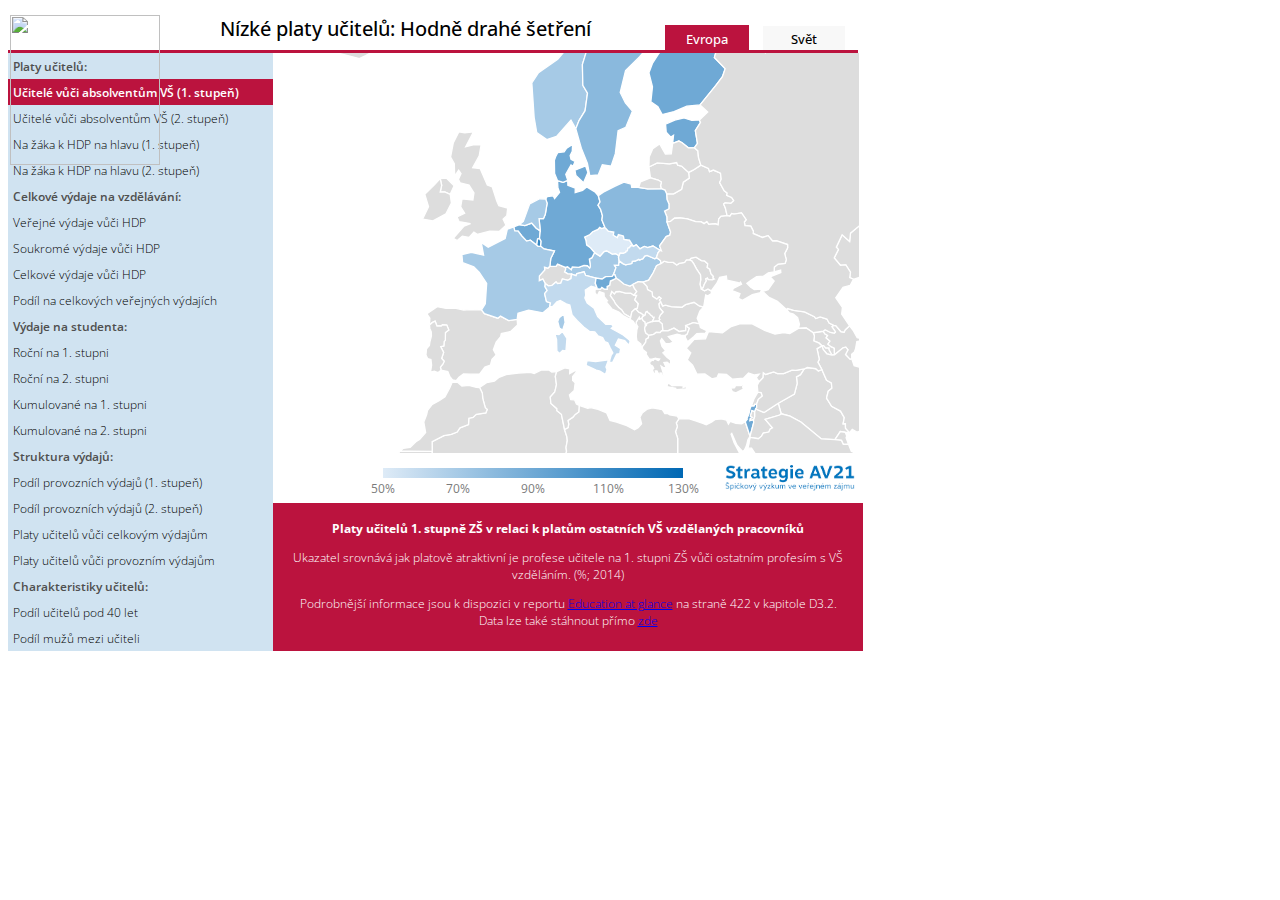
==== commit 243c4b6e: "edit tile plus moving AV logo" ====
--- a/index.html
+++ b/index.html
@@ -25,10 +25,9 @@
 
 </head>
 <body onload="LoadMap_First()">
-	  <h1 id="title">Důsledky nízkých platů učitelů</h1>
-  <!-- <h2 class="subtitle">First phase of McWages project</h2>
-	<h3 class="credit">Interaktivní vizualizace postavená na datech organizace OECD</h3> -->
-
+
+	<div id=wrapper">
+	  <h1 id="title">Nízké platy učitelů: Hodně drahé šetření</h1>
 <a href="http://idea.cerge-ei.cz/" target="_blank"><img id="logo" src="IDEA.png"/></a>
 <a href="http://av21.avcr.cz/" target="_blank"><img id="logo2" src="justStrategyWhite.png"/></a>
 	<div id="controls">
@@ -48,15 +47,18 @@
 <div id="main">
 	<div id="sideMenu">
 		<p>Platy učitelů: </p>
+		<!-- <a id="a_relativeSalary1" href="javascript:void(0);" onclick="changeVar('relativeSalary1')">Učitelé na 1. stupni vůči zaměstnancům s VŠ</a> -->
 		<a id="a_relativeSalary1" href="javascript:void(0);" onclick="changeVar('relativeSalary1')">Učitelé vůči absolventům VŠ (1. stupeň)</a>
 		<a id="a_relativeSalary2" href="javascript:void(0);" onclick="changeVar('relativeSalary2')">Učitelé vůči absolventům VŠ (2. stupeň)</a>
-		<a id="a_teacherExp1" href="javascript:void(0);" onclick="changeVar('teacherExp1')">Náklady na učitele na studenta (1. stupeň)</a>
-		<a id="a_teacherExp2" href="javascript:void(0);" onclick="changeVar('teacherExp2')">Náklady na učitele na studenta (2. stupeň)</a>
+		<a id="a_teacherExp1" href="javascript:void(0);" onclick="changeVar('teacherExp1')">Na žáka k HDP na hlavu (1. stupeň)</a>
+		<a id="a_teacherExp2" href="javascript:void(0);" onclick="changeVar('teacherExp2')">Na žáka k HDP na hlavu (2. stupeň)</a>
 		<p>Celkové výdaje na vzdělávání: </p>
 		<a id="a_publicExp" href="javascript:void(0);" onclick="changeVar('publicExp')">Veřejné výdaje vůči HDP</a>
 		<a id="a_privateExp" href="javascript:void(0);" onclick="changeVar('privateExp')">Soukromé výdaje vůči HDP</a>
 		<a id="a_totalExp" href="javascript:void(0);" onclick="changeVar('totalExp')">Celkové výdaje vůči HDP</a>
 		<a id="a_educExpSh" href="javascript:void(0);" onclick="changeVar('educExpSh')">Podíl na celkových veřejných výdajích</a>
+		<!-- <a id="a_educExpSh" href="javascript:void(0);" onclick="changeVar('educExpSh')">Veřejné výdaje na vzdělávání vůči celkovým veřejným výdajům</a> -->
+
 		<p>Výdaje na studenta: </p>
 		<a id="a_studentYearExp1" href="javascript:void(0);" onclick="changeVar('studentYearExp1')">Roční na 1. stupni</a>
 		<a id="a_studentYearExp2" href="javascript:void(0);" onclick="changeVar('studentYearExp2')">Roční na 2. stupni</a>
@@ -69,8 +71,7 @@
 		<a id="a_teacherCurrentSh" href="javascript:void(0);" onclick="changeVar('teacherCurrentSh')">Platy učitelů vůči provozním výdajům</a>
 		<p>Charakteristiky učitelů: </p>
 		<a id="a_ageBelow40" href="javascript:void(0);" onclick="changeVar('ageBelow40')">Podíl učitelů pod 40 let</a>
-		<!-- <a id="a_age30_39" href="javascript:void(0);" onclick="changeVar('age30_39')">Podíl učitelů 30 a 39 lety</a> -->
-		<a id="a_maleSh" href="javascript:void(0);" onclick="changeVar('maleSh')">Podíl mužů mezi učitely</a>
+		<a id="a_maleSh" href="javascript:void(0);" onclick="changeVar('maleSh')">Podíl mužů mezi učiteli</a>
 	</div>
 
 	<div id="chartContainer">
@@ -407,5 +408,6 @@
 		<!-- <span id="des"></span> -->
 	</div>
 </div>
+</div>
 </body>
 </html>
--- a/src/page.css
+++ b/src/page.css
@@ -7,7 +7,7 @@
 	font-family: 'Open Sans', sans-serif;
 	font-weight: 300;
 	fill: #7A7A7A;
-	text-align: center;
+	text-align: left;
 }
 
 /* HEADINGS */
@@ -15,13 +15,28 @@
 	position:absolute;
 	top:15px;
 	margin-top: 0px;
-	left:50%;
-	margin-left:-360px;
+	left:220px;
 	font-size: 2rem;
-  fill: #4F4F4F;
-  font-weight: 500;
-  text-anchor: middle;
-}
+    fill: #4F4F4F;
+    font-weight: 500;
+    text-anchor: middle;
+}
+
+#chartContainer {
+  width: 585px;
+  height:350px;
+  /*left:50%;*/
+  left:273px;
+  top:43px;
+  /*margin:auto;*/
+  /*margin-left: -285px;*/
+  position:absolute;
+  /*margin-top:7px;*/
+  /*margin-bottom: 15px;*/
+}
+
+
+
 .subtitle {
   font-size: 1.6rem;
   fill: #AAAAAA;
@@ -42,30 +57,35 @@
 	color: #4F4F4F;
 }
 
+#divLogo {
+
+
+}
 #logo {
+
+	position: absolute;
+	left:10px;
+	top: 15px;
 	width: 150px;
-	position: absolute;
-	left:50%;
-	margin-left: -545px;
-	top: 15px;
-}
-
-/*#logo2 {
-	display:block;
-	width: 120px;
-	position: absolute;
-	/*left:50%;
-	margin-left: 175px;
-	top: 12px;
-}*/
+	z-index: 999;
+	/*position: absolute;
+	left:10px;
+	top: 15px;*/
+}
+
+#divLogo2 {
+
+}
 #logo2 {
-	display:block;
+	position: absolute;
+	z-index: 999;
+	left:720px;
+	top: 460px;
 	width: 140px;
-	position: absolute;
-	left:50%;
-	top: 12px;
-	cursor:pointer;
-	margin-left: 155px;
+	/*left:50%;*/
+
+	/*cursor:pointer;*/
+	/*margin-left: 155px;*/
 }
 /* DROPDOWN MENU */
 
@@ -73,16 +93,18 @@
 	display:block;
 	position: absolute;
 	width: 265px;
+	height: 598px;
 	/*background-color: #99C2E1;*/
 
 	background-color: #D0E3F1;
 	top:53px;
-	left:50%;
-	margin-left:-550px;
+	/*left:50%;*/
+	/*margin-left:-550px;*/
 }
 
 #sideMenu a{
 	color: black;
+	height: 16px;
 	text-align:left;
 	padding: 5px 5px;
 	text-decoration: none;
@@ -91,6 +113,7 @@
 }
 
 #sideMenu p {
+	height: 16px;
 	color: #4F4F4F;
 	text-align:left;
 	padding: 5px 5px;
@@ -117,12 +140,12 @@
 
 #controls {
 	position: absolute;
-
 	display:block;
 	text-align:center;
 	top:25px;
-	left:50%;
-	margin-left: 120px;
+	/*left:50%;*/
+	left:660px;
+	/*margin-left: 120px;*/
 	height:20px;
 	width:600px;
 	/*margin-top:0px;*/
@@ -181,8 +204,8 @@
 
 #divZoom {
 	position:absolute;
-	left:50%;
-	margin-left:-460px;
+	/*left:50%;*/
+	/*margin-left:-460px;*/
 	top:-5px;
 }
 
@@ -207,8 +230,8 @@
 	background-color: #bb133e;
 	position:absolute;
 	top:50px;
-	left:50%;
-	margin-left: -550px;
+	/*left:50%;*/
+	/*margin-left: -550px;*/
 }
 
 #divZoom a.selected {
@@ -229,47 +252,30 @@
 	border: 2px solid #bb133e;
 }
 
-/*
-#divZoomOut {
-	left:50%;
-	margin-left:-220px;
-	display:none;
-}
-
-#zoomOutBtn:hover {
-	font-weight:600;
-}*/
-
-#divVar {
-	min-width: 250px;
-	font-size:2.0rem;
-	left:50%;
-	margin-left:40px;
-}
+
+
 #main {
 	width:850px;
 	height: 600px;
 }
-#divYear {
-	left:50%;
-	margin-left:220px;
-}
 
 #descBox {
 	position: absolute;
 	display: block;
 	top: 503px;
-	width: 560px;
-	left: 50%;
+	width: 580px;
+	/*left: 50%;*/
+	left:273px;
 	height:138px;
 	background: #bb133e;
 	padding: 5px;
 	/*border-radius: :20px;*/
 	font-size:1.2rem;
 	color: white;
-	margin-left: -285px;
+	text-align: center;
+	/*margin-left: -285px;*/
 }
 
 #desVarName {
 	font-weight: bold;
-BB133E}
+}
--- a/src/svg.css
+++ b/src/svg.css
@@ -1,16 +1,4 @@
 /* MAP AREA PROPERTIES */
-#chartContainer {
-  width: 585px;
-  height:350px;
-  left:50%;
-  top:43px;
-  /*margin:auto;*/
-  margin-left: -285px;
-  position:absolute;
-  /*margin-top:7px;*/
-  /*margin-bottom: 15px;*/
-}
-
 /* rectangle allowing for handling events outside standard svg state elements*/
 #container {
 	fill: none;
@@ -68,7 +56,6 @@
 }
 
 #legendUnit {
-
 }
 
 #svgLegend {
@@ -81,7 +68,7 @@
 	width:586px;
 	height:400px;
 }
-
+/*
 #svgMenu {
   width: 600px;
   height: 600px;
@@ -89,7 +76,7 @@
   top:80px;
   left:50%;
   margin-left:-300px;
-}
+}*/
 
 #rectGradient {
 	left:150px;
